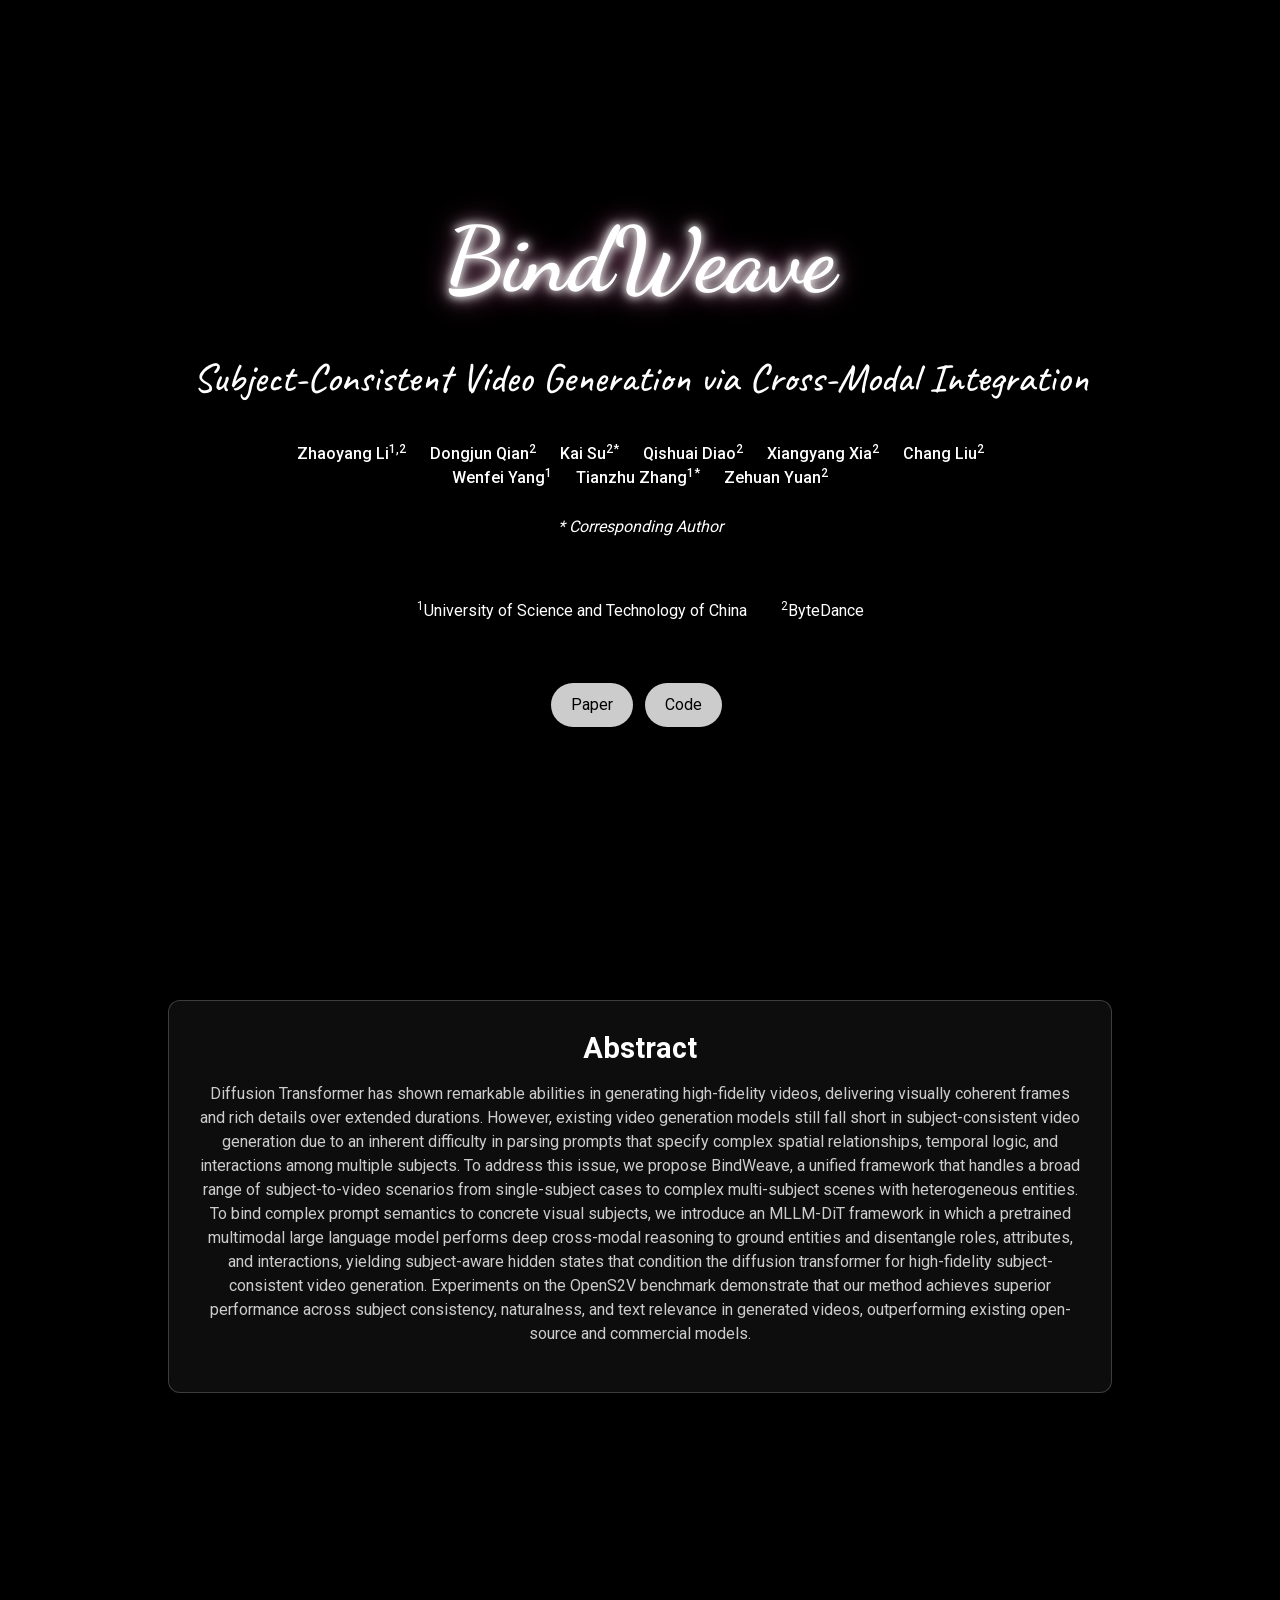
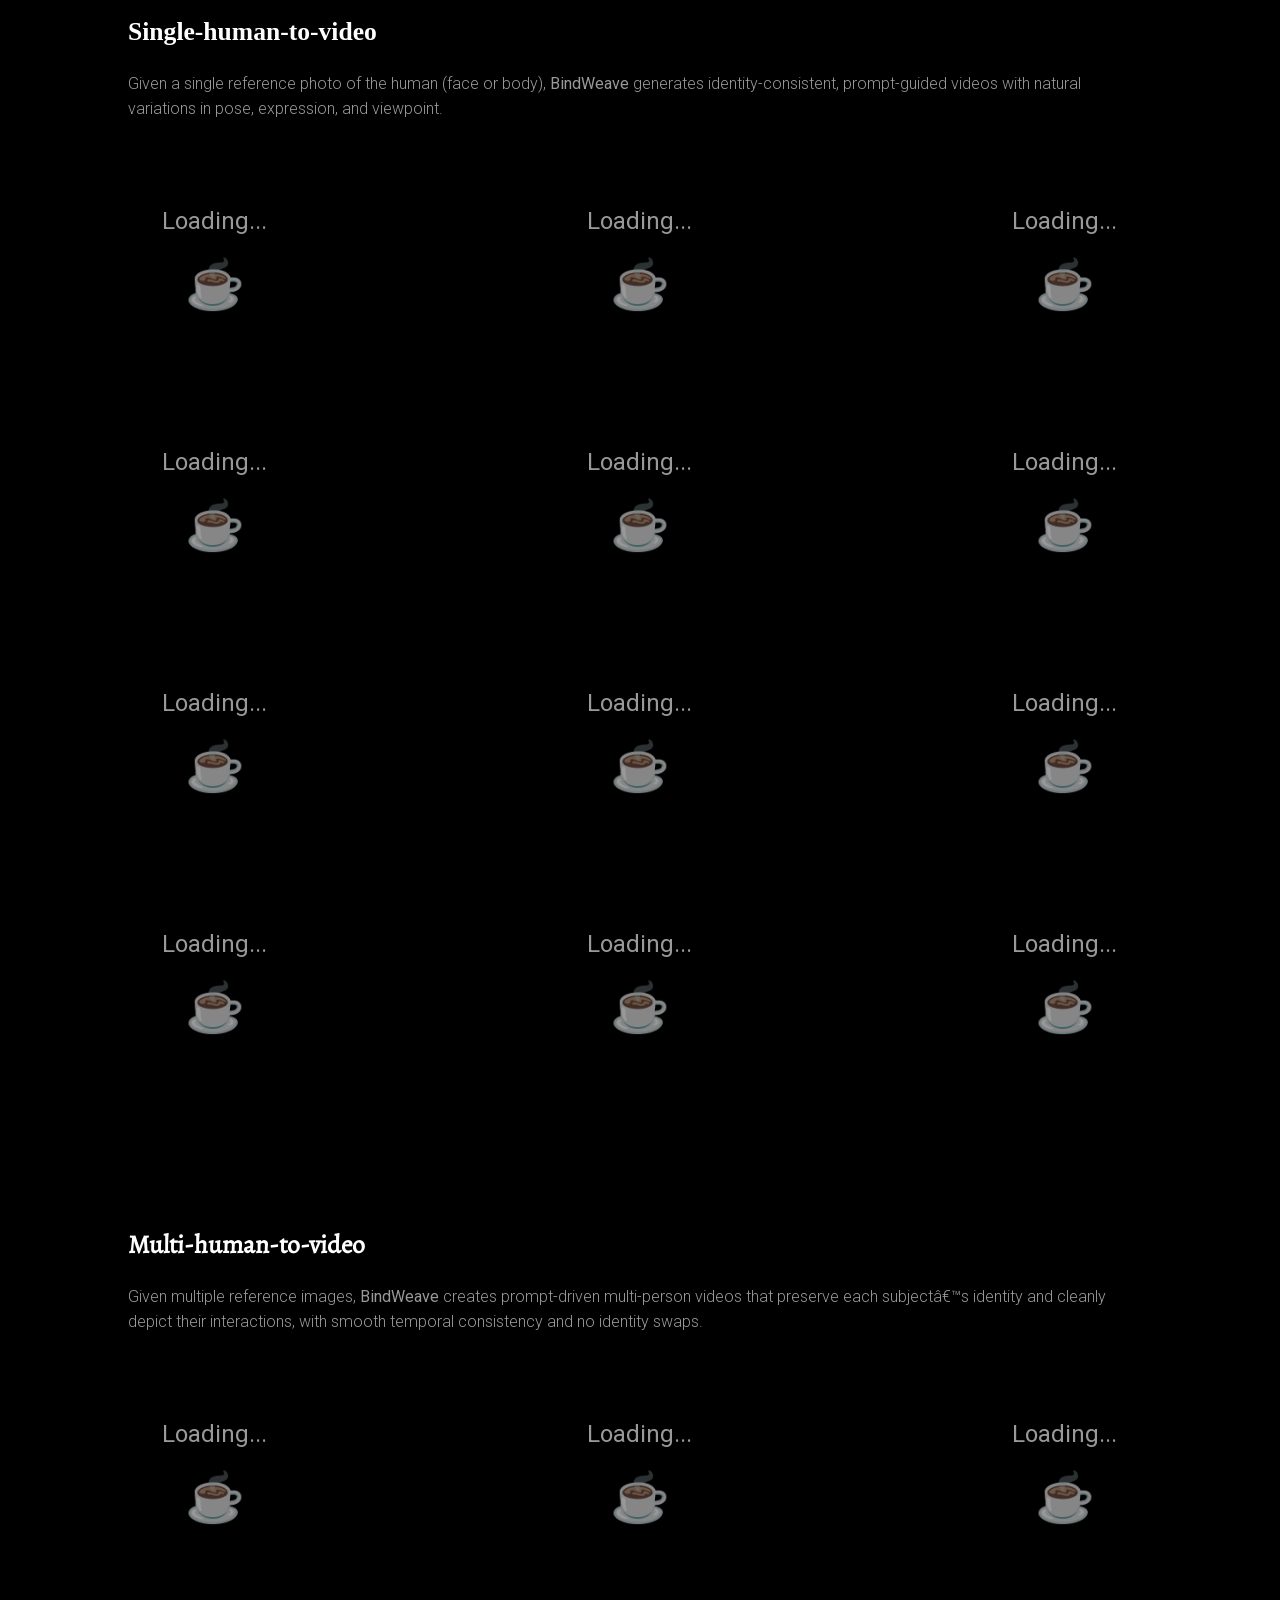
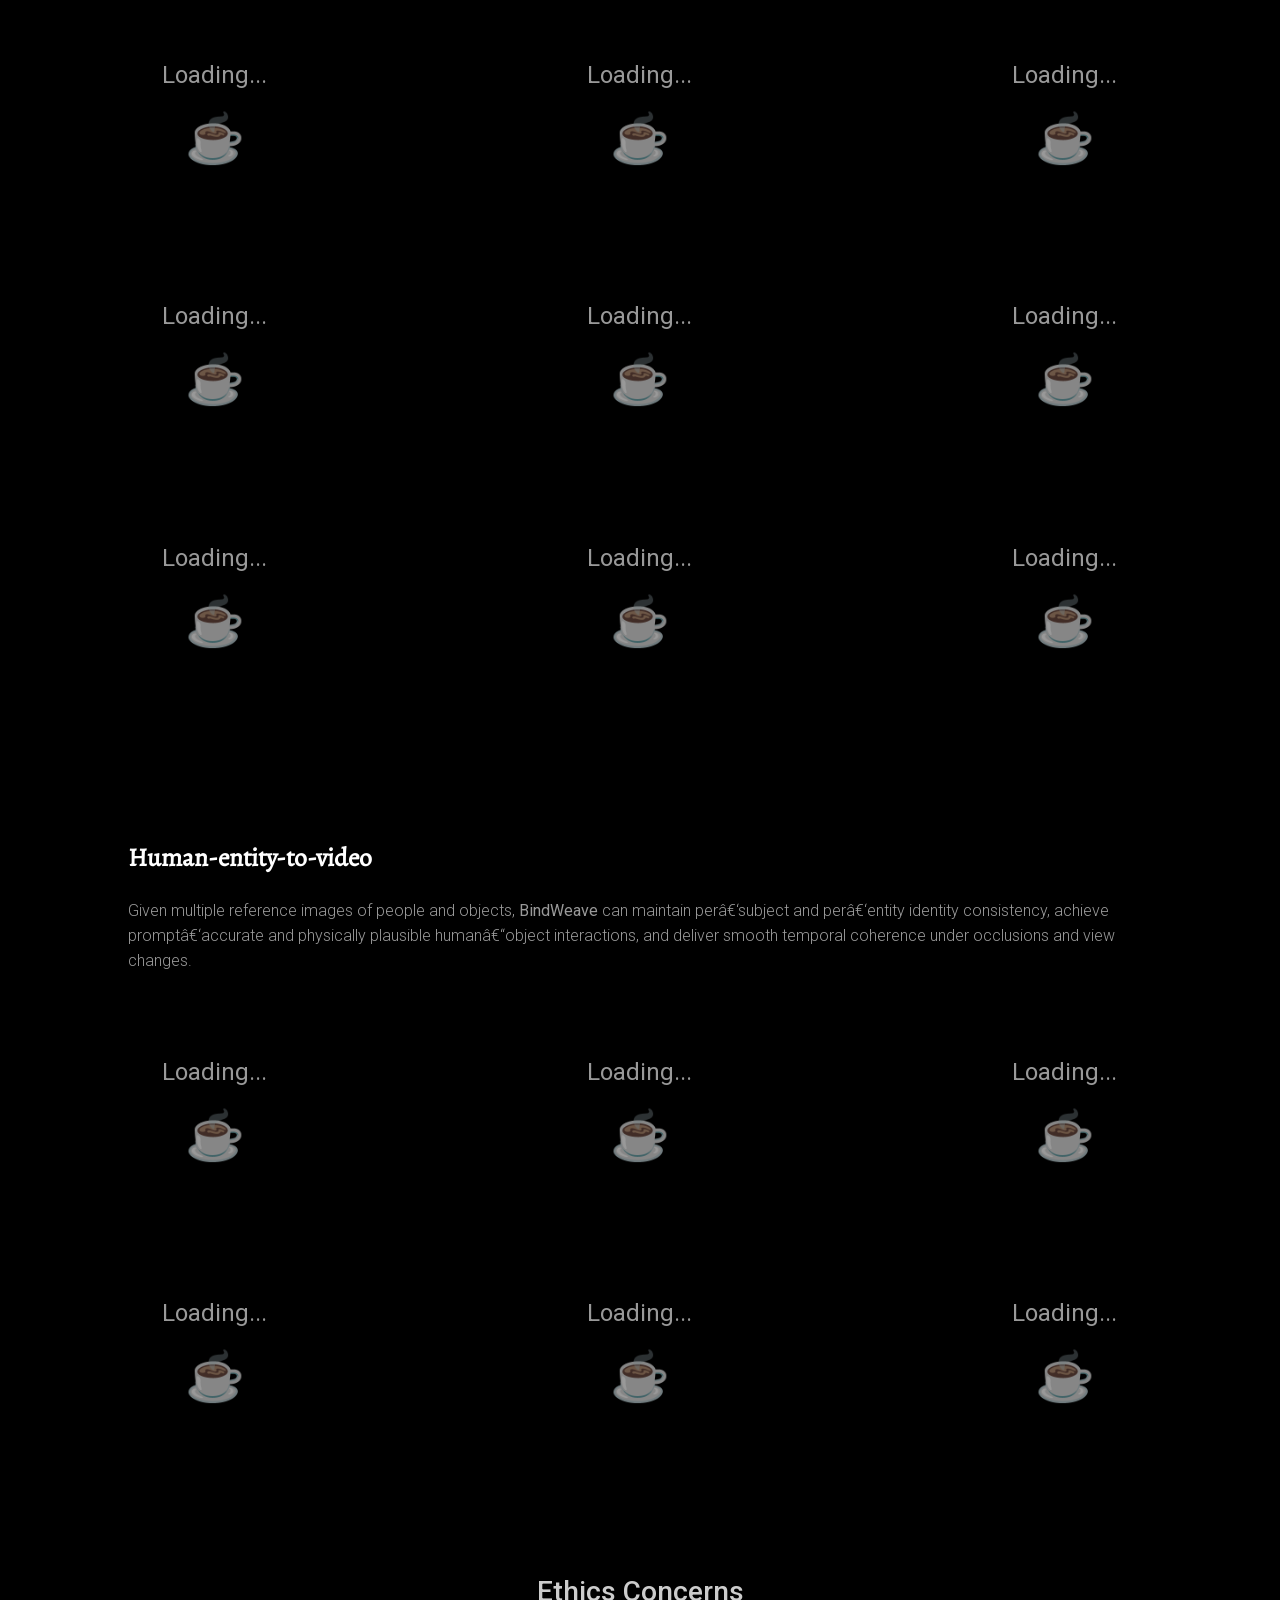
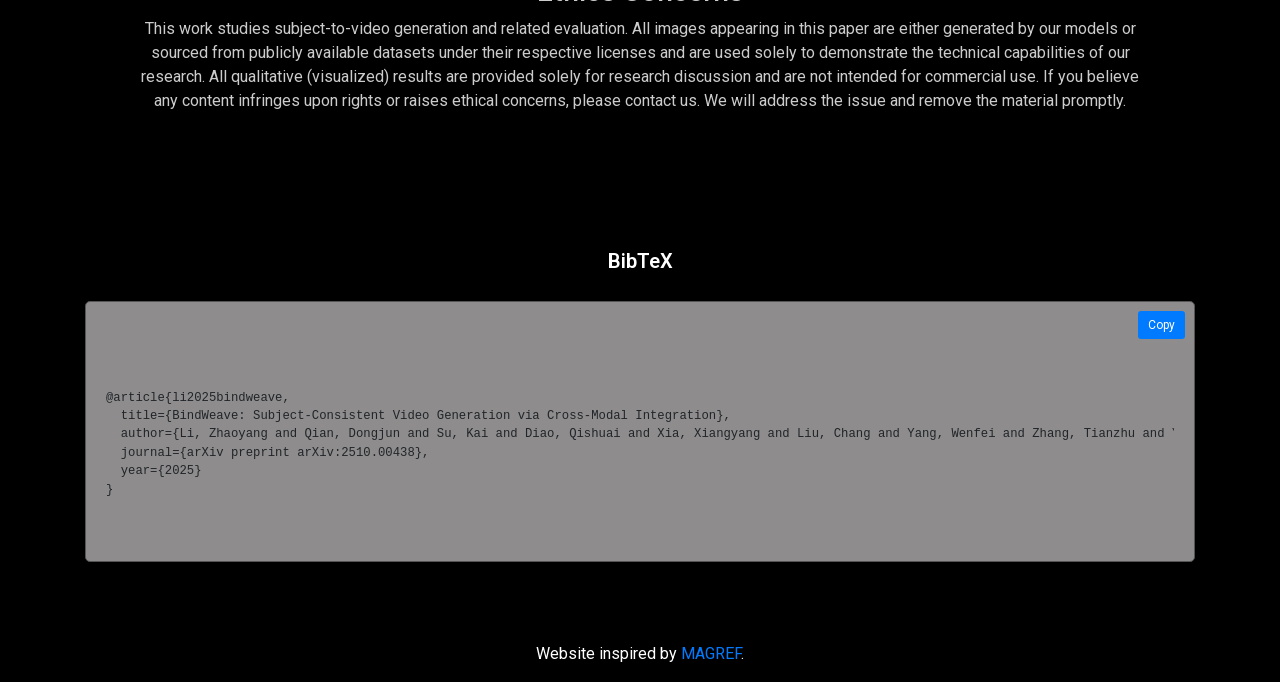
==== index.html @ 4148af89 "Add BibTeX" ====
<html lang="en">
  <head><meta http-equiv="Content-Type" content="text/html; charset=windows-1252">
    <title>BindWeave</title>
    <meta name="description" content="BindWeave: Subject-Consistent Video Generation via Cross-Modal Integration">
    <meta name="keywords" content="Video generation, Diffusion model">
    <meta name="viewport" content="width=device-width, initial-scale=1">
    <meta name="theme-color" content="#EDE8F5">
    <meta property="og:image" content="">
    <link rel="stylesheet" href="./assets/index.css">
    <link rel='stylesheet' href='https://cdnjs.cloudflare.com/ajax/libs/twitter-bootstrap/4.6.2/css/bootstrap.min.css'>
    <link rel="shortcut icon" href="./assets/icon.png" type="image/x-icon">
    <style>
        @font-face {
            font-family: 'Roboto';
            font-style: normal;
            font-stretch: 100%;
            font-display: block;
            font-weight: 300 700;
            src: url('./assets/roboto.woff2') format('woff2');
            unicode-range: U+0000-00FF, U+0131, U+0152-0153, U+02BB-02BC, U+02C6, U+02DA, U+02DC, U+0304, U+0308, U+0329, U+2000-206F, U+20AC, U+2122, U+2191, U+2193, U+2212, U+2215, U+FEFF, U+FFFD;
        }

        @font-face {
          font-family: 'DancingScript';
          src: url('./assets/DancingScript-Bold.ttf') format('truetype');
        }

        @font-face {
          font-family: 'Caveat';
          src: url('./assets/Caveat-Medium.ttf') format('truetype');
        }

        @font-face {
          font-family: 'Alegreya';
          src: url('./assets/Alegreya-Regular.ttf') format('truetype');
        }

        * {
            box-sizing: border-box;
        }

        video {
            background-color: #000000;
            aspect-ratio: 16 / 9;
        }

        section.portrait video {
            background-color: #000000;
            aspect-ratio: 16 / 9;
            object-fit: cover;
        }

        section.multi_ip video {
            background-color: #000000;
            aspect-ratio: 4 / 3;
            object-fit: cover;
        }

        section.portrait .prompt-wrap.full-screen-wrap video {
            object-fit: cover;
        }

        section.portrait .flex {
            display: flex;
            flex-wrap: wrap;
            justify-content: flex-start;
            gap: 10px;
        }

        section.portrait2 .flex {
            display: flex;
            flex-wrap: wrap;
            gap: 10px;
            justify-content: flex-start;
        }

        section.portrait .flex > div {
            flex: 0 0 calc((100% - 5 * 10px) / 6);
        }
        section.portrait2 .flex > div {
            flex: 0 0 calc((100% - 1 * 10px) / 2);
        }

        section.portrait .prompt {
            font-size: 10px;
        }
        section.portrait2 .prompt {
            font-size: 12px;
        }

        section.portrait .flex-row {
            flex-direction: row;
            justify-content: center;
            align-items: center;
        }

        section.portrait2 .flex-row {
            flex-direction: row;
            justify-content: center;
            align-items: center;
        }

        @media (max-width: 768px) {
            section.portrait .flex > div {
                flex: 0 0 calc((100% - 1 * 10px) / 2);
            }
        }

        @media (max-width: 768px) {
            section.portrait2 .flex > div {
                flex: 0 0 calc((100% - 0 * 10px) / 1);
            }
        }

        /* Ensure prompt adjusts for portrait mode */
        .portrait .prompt {
            position: absolute;  /* Allow positioning relative to the container */
            bottom: 5%;          /* Adjust this to control the vertical placement of the prompt */
            left: 50%;           /* Center horizontally */
            transform: translateX(-50%); /* Offset by 50% of its width to truly center */
            max-width: 80%;
            text-align: center;  /* Center the text inside the prompt */
            color: white;        /* Optional, if you want the text to stand out */
            font-size: 1.2em;    /* Optional, adjust the text size */
        }

        .portrait2 .prompt{
            position: absolute;  /* Allow positioning relative to the container */
            bottom: 5%;          /* Adjust this to control the vertical placement of the prompt */
            left: 50%;           /* Center horizontally */
            transform: translateX(-50%); /* Offset by 50% of its width to truly center */
            max-width: 80%;
            text-align: center;  /* Center the text inside the prompt */
            color: white;        /* Optional, if you want the text to stand out */
            font-size: 1.2em;    /* Optional, adjust the text size */
        }

        body {
            background-color: #000000;
            color: #ffffff;
            font-family: "Roboto", sans-serif;
            padding: 0;
            margin: 0;
        }

        #intro {
            padding: 100px 0 80px 0;
            justify-content: center; /* Center content vertically */
            text-align: center; /* Center text alignment */
            /* background-image: url('./assets/background.png'); */
            background-size: cover; /* Cover the entire container */
            background-position: center; /* Center the background image */
            color: #ffffff; /* Ensure text color is readable */
        }

        #intro h1 {
            font-size: 90px;
            font-weight: 300;
            margin: 20px 0;
        } 

        #intro h2 {
            margin: 20px 0 40px 0;
            font-weight: 300;
            color: #ffffff
        }

        #intro h2 strong {
            color: #fff;
        }

        .authors {
            font-size: 16px;
            font-weight: 500;
            color: #ffffff;
            text-align: center;
            margin-bottom: 25px;
            width: 80%;
            margin-left: auto;
            margin-right: auto;
        }

        .author-block {
            display: inline-block;
            margin: 0 10px 0 10px;
        }

        .author-block a {
            color: #ffffff;
            text-decoration: none;
            transition: color 0.3s ease;
        }

        .author-block a:hover {
            color: #fff;
        }

        .author-affiliation {
            font-size: 16px;
            color: #ffffff;
            text-align: center;
            margin-bottom: 60px;
            width: 80%;
            margin-left: auto;
            margin-right: auto;
        }

        .author-affiliation .author-block {
            display: inline-block;
            margin: 0 15px;
        }

        section {
            max-width: 1920px;
            margin: 0 auto;
        }

        .content {
            padding: 0 10%;
        }

        .button {
            background-color: #ccc;
            color: #000;
            padding: 10px 20px;
            border-radius: 100px;
            cursor: pointer;
            transition: background-color 0.5s;
            text-decoration: none;
            margin-right: 8px;
            margin-bottom: 8px;
            display: inline-block;
        }

        .button:hover {
            background-color: #fff;
        }

        .bibtex-section {
            background-color: #111;
            padding: 40px 10%;
            text-align: center;
            margin-top: 60px;
            color: #ccc;
        }

        .bibtex-section h3 {
            font-size: 24px;
            font-weight: 400;
            color: #ccc;
            margin-bottom: 20px;
        }

        .bibtex-code {
            background-color: #222;
            color: #ddd;
            padding: 20px;
            border-radius: 10px;
            text-align: left;
            display: inline-block;
            font-family: monospace;
            max-width: 800px;
            overflow-x: auto;
        }

        section {
            margin-top: 100px;
        }
        section:first-of-type {
            margin-top: 0;
        }

        .title {
            background-color: #000;
            position: sticky;
            top: 0;
            padding: 20px 10%;
            font-size: 20px;
            font-weight: 600;
            z-index: 1000;
            min-height: 60px;
            box-sizing: border-box;
        }

        .description {
            padding: 0 10% 20px 10%;
            color: #999;
            line-height: 25px;
            font-weight: 300;
        }

        .highlight {
            color: #fff;
            font-weight: 500;
        }

        .flex-row {
            display: flex;
            column-gap: 5px;
            flex-wrap: nowrap;
            justify-content: space-between;
            padding: 0 5px 5px 5px;
            
        }

        .flex-row > div {
            flex-grow: 1;
            flex-basis: 0;
            position: relative;
        }

        .flex > div {
            width: calc(100% / 3 - 5px * 2 / 3);
            margin-top: 2.5px;
            margin-bottom: 2.5px;
            position: relative;
        }

        .flex {
            display: flex;
            flex-wrap: wrap;
            justify-content: space-between;
            padding: 0 5px;
        }

        .prompt-wrap {
            position: relative;
        }

        .flex-2 {
            justify-content: center;
            column-gap: 5px;
        }
        .flex-2 > div {
            width: calc(100% / 2 - 5px / 2);
            min-width: calc(100% / 3 - 5px * 2 / 3);
            max-width: calc(100vh - 200px);
        }

        video, img {
            width: 100%;
        }

        .loading-placeholder {
            position: absolute;
            top: 0;
            left: 0;
            width: 100%;
            height: 100%;
            display: flex;
            flex-direction: column;
            align-items: center;
            justify-content: center;
            font-size: 48px;
            color: rgba(255, 255, 255, 0.6);
            background: rgba(0, 0, 0, 0.5);
        }

        .loading-text {
            font-size: 24px;
            margin-bottom: 10px;
        }

        .loading-icon {
            font-size: 48px;
        }

        .prompt {
            max-width: calc(100% - 20px);
            position: absolute;
            background: rgba(0,0,0,0.5);
            color: rgba(255,255,255,0.9);
            font-size: 10px;
            backdrop-filter: blur(10px);
            bottom: 10px;
            left: 10px;
            padding: 5px 10px;
            border-radius: 15px;
            opacity: 0;
            pointer-events: none;
            transition: opacity 0.5s;
            box-sizing: border-box;
        }

        .flex-very-compact .full-screen-button {
            width: 100%;
            height: 100%;
            top: 0;
            right: 0;
            border-radius: 0;
        }

        .chinese {
            font-family: 'Noto Sans SC', sans-serif;
            font-weight: bold;
            color: #d18585;
            font-size: 1.1em;
        }

        @media (hover: hover) {
            .prompt-wrap:hover .prompt,
            .full-screen-wrap:hover .full-screen-button {
                opacity: 1;
                pointer-events: all;
            }
            #contributors a:hover {
                background-color: #222;
            }
        }

        @media (hover: none) {
            #contributors a {
                pointer-events: none;
            }
        }
        
        @media (max-width: 768px) {
            .flex-dynamic > div {
                width: calc(100% / 2 - 5px / 2);
            }
        }

        @media (max-width: 640px) {
            #intro h1 {
                font-size: 50px;
            }
            #intro h2 {
                font-size: 20px;
            }
            .ruler {
                font-size: 10px;
            }
        }

        @media (max-width: 512px) {
            .flex-dynamic > div,
            .flex-dynamic-1 > div {
                width: 100%;
            }

            .content {
                padding: 0 12px;
            }

            .description {
                padding: 0 12px 20px 12px;
            }

            .title {
                padding: 20px 12px;
            }

            .ruler-tight {
                font-size: 6px;
                column-gap: 0;
            }

            .title-long {
                font-size: 16px;
            }

        }

        .margin-top {
            margin-top: 50px;
        }

        .ruler {
            text-align: center;
            position: sticky;
            top: 60px;
            z-index: 999;
            background-color: #000;
            color: #999;
            padding: 5px 0;
        }

        .ruler > div {
            width: 100%;
            overflow: hidden;
        }

        .selected {
            box-shadow: 0 0 0 5px #fff;
        }

        #title-container {
          display: flex;
          align-items: center;
          justify-content: center;
        }

        #title-icon {
          height: 8em;
          width: auto;
          margin-right: 0px;
          vertical-align: middle;
        }

        .title-art {
          font-family: 'DancingScript', sans-serif;
        }

        .title-art2 {
          font-family: 'Caveat', sans-serif;
        }

        .title-art3 {
          font-family: 'Alegreya', sans-serif;
        }

        h2 {
            font-size: 2.5em;
            color: rgb(255, 255, 255);
            text-shadow: 1px 1px 3px rgba(0, 0, 0, 0.3);
        }

        #video-wrapper {
          border-radius: 50px;
          max-width: 720px;
          padding-bottom: 40%; 
          margin: 0 auto;
          background: #000000;
        }

        .ethics-section {
            padding: 100px 10%;
            text-align: center;
            margin-top: 60px;
            color: #ccc;
            max-width: 1500px;
            margin: 0 auto;
        }

        .acknowledgements-section {
            padding: 100px 10%;
            text-align: center;
            margin-top: 60px;
            color: #ccc;
            max-width: 1500px;
            margin: 0 auto;
        }

    </style>
</head>
<body>
    <!-- ========= 替换你原来的整个 intro section ========= -->
<!-- ========= 替换你原来的整个 intro section (修正版) ========= -->

    <section id="intro">

        <!-- 背景视频层 -->
        <video autoplay loop muted playsinline id="background-video">
            <source src="background_video.mp4" type="video/mp4">
        </video>

        <!-- 内容层 (移除了多余的 .content 嵌套) -->
        <div class="intro-content">
            <div id="title-container">
                <!-- <img id="title-icon" src="./assets/icon-new.png" alt="Icon"> -->
                <h1 class="title-art"><strong>BindWeave</strong></h1>
            </div>
            <h2 class="title-art2">Subject-Consistent Video Generation via Cross-Modal Integration</h2>
            <div class="authors">
                <div class="author-block"><a href="https://scholar.google.com/citations?user=WelDcqkAAAAJ&hl=zh-CN">Zhaoyang Li</a><sup>1,2</sup></div>
                <div class="author-block"><a href="https://openreview.net/profile?id=~Dongjun_Qian1">Dongjun Qian</a><sup>2</sup></div>
                <div class="author-block"><a href="https://scholar.google.com/citations?user=Kp3XAToAAAAJ&hl=zh-CN">Kai Su</a><sup>2*</sup></div>
                <div class="author-block"><a href="https://scholar.google.com/citations?user=G6xrfhYAAAAJ&hl=zh-CN">Qishuai Diao</a><sup>2</sup></div>
                <div class="author-block"><a href="https://openreview.net/profile?id=~Xiangyang_Xia1">Xiangyang Xia</a><sup>2</sup></div>
                <div class="author-block"><a href="https://openreview.net/profile?id=~Chang_Liu71">Chang Liu</a><sup>2</sup></div>
                <div class="author-block"><a href="https://scholar.google.com/citations?user=rtO5VmQAAAAJ&hl=zh-CN">Wenfei Yang</a><sup>1</sup></div>
                <div class="author-block"><a href="https://scholar.google.com/citations?user=9sCGe-gAAAAJ&hl=en">Tianzhu Zhang</a><sup>1*</sup></div>
                <div class="author-block"><a href="https://shallowyuan.github.io/">Zehuan Yuan</a><sup>2</sup></div>
            </div>
            <div class="author-affiliation" style="font-style: italic;">* Corresponding Author</div>
            <div class="author-affiliation">
                <div class="author-block"><sup>1</sup>University of Science and Technology of China</div>
                <div class="author-block"><sup>2</sup>ByteDance</div>
            </div>
            <a class="button" href="https://arxiv.org/pdf/2510.00438" target="_blank" rel="noopener noreferrer">
                Paper
            </a>
            <a class="button" href="" target="_blank" rel="noopener noreferrer">
                <i class="fa fa-github" style="font-size:17px"></i>
                Code
            </a>
        </div>

    </section>




    <!-- 文本标题 -->
    <!-- <div class="container text-center" style="margin-top: 50px;">
    <p class="title-art3" style="font-size: 1.6em;">Episodes Created from MAGREF-generated Videos</p>
    <p class="description" style="font-size: 1.0em;">Turn on the sound for a better viewing experience</p> -->
    <!-- </div> -->
    <!-- 视频主体
    <div class="show-neighbors" style="display: flex; justify-content: center; flex-direction: column; margin-top: 30px; margin-bottom: 40px;">
    <div style="display: flex; justify-content: center;">
        <div style="
        border: 4px solid #ffffff44;
        border-radius: 2vmin;
        padding: 8px;
        background: #1c1c1c;
        box-shadow: 0 0 10px rgba(255, 255, 255, 0.1);
        ">
        <video
            src="./assets/magref_video/demo/magref_demo.mp4"
            playsinline
            controls
            style="
            width: 90vw;
            max-width: 1000px;
            aspect-ratio: 16 / 9;
            object-fit: cover;
            border-radius: 2vmin;
            background: black;
            display: block;
            "
        ></video>
        </div>
    </div>
    </div> -->
    <section class="acknowledgements-section" style="max-width: 1200px; margin: 0 auto;">
        <div style="
            border: 1px solid rgba(255, 255, 255, 0.2);
            border-radius: 12px;
            padding: 30px;
            background-color: rgba(255, 255, 255, 0.05);
            box-shadow: 0 4px 12px rgba(0, 0, 0, 0.3);
            backdrop-filter: blur(4px);
        ">
                <h3 style="text-align: center; font-weight: bold; font-size: 1.8rem; margin-bottom: 1rem; color: white;">
                    Abstract
                </h3>
                    <p style="font-size: 1.05rem; line-height: 1.6; color: white; text-align: left; text-indent: 2em;"></p>
                       Diffusion Transformer has shown remarkable abilities in generating high-fidelity videos, delivering visually coherent frames and rich details over extended durations.
However, existing video generation models still fall short in subject-consistent video generation due to an inherent difficulty in parsing prompts that specify complex spatial relationships, temporal logic, and interactions among multiple subjects. To address this issue, we propose BindWeave, a unified framework that handles a broad range of subject-to-video scenarios from single-subject cases to complex multi-subject scenes with heterogeneous entities. 
To bind complex prompt semantics to concrete visual subjects, we introduce an MLLM-DiT framework in which a pretrained multimodal large language model performs deep cross-modal reasoning to ground entities and disentangle roles, attributes, and interactions, yielding subject-aware hidden states that condition the diffusion transformer for high-fidelity subject-consistent video generation.
Experiments on the OpenS2V benchmark demonstrate that our method achieves superior performance across subject consistency, naturalness, and text relevance in generated videos, outperforming existing open-source and commercial models.
                    </p>
        </div>
    </section>


    


    <section id="video">
        <div class="title" style="font-family: 'Georgia'; font-size: 1.6em;">
          Single-human-to-video
        </div>
        <div class="description">
         Given a single reference photo of the human (face or body), <strong>BindWeave</strong> generates identity-consistent, prompt-guided videos with natural variations in pose, expression, and viewpoint.
        </div>
        <div class="flex flex-dynamic">
            <div class="prompt-wrap full-screen-wrap" style="position: relative;">
                <div class="loading-placeholder">
                    <div class="loading-text">Loading...</div>
                    <div class="loading-icon">&#9749</div>
                </div>
                <video autoplay playsinline muted loop onloadeddata="this.style.display='block'; this.previousElementSibling.style.display='none';" src="./assets/bindweave_video/singleface_1.mp4"></video>
                <div class="prompt">The video features a young man standing outdoors in a snowy park. he is wearing a colorful winter jacket with a floral pattern and a white knit hat. The background shows a snowy landscape with trees, benches, and a metal fence. The ground is covered in snow, and there is a light snowfall in the air. The man appears to be enjoying the winter weather, as he smiles and gives a thumbs-up gesture towards the camera. The overall atmosphere of the video is cheerful and festive, capturing the beauty of a snowy day in a park.</div>
            </div>
            <div class="prompt-wrap full-screen-wrap" style="position: relative;">
                <div class="loading-placeholder">
                    <div class="loading-text">Loading...</div>
                    <div class="loading-icon">&#9749</div>
                </div>
                <video autoplay playsinline muted loop onloadeddata="this.style.display='block'; this.previousElementSibling.style.display='none';" src="./assets/bindweave_video/singleface_5.mp4"></video>
                <div class="prompt">The video features a man sitting at a desk in front of a large screen displaying an American flag. he is wearing a plaid shirt and appears to be delivering a news report or commentary. The background behind his consists of a large screen with the American flag displayed prominently. The man is speaking, gesturing with his hands as he talks. The setting suggests that this is a newsroom or studio environment where news broadcasts or reports are produced. The American flag on the screen behind his indicates that the content may be related to news stories involving the United States. The man's attire and the professional setup suggest that he is likely a news anchor or reporter. Overall, the video captures a moment in a news broadcast where the man is providing information or commentary, with the American flag serving as a visual backdrop.</div>
            </div>
            <div class="prompt-wrap full-screen-wrap" style="position: relative;">
                <div class="loading-placeholder">
                    <div class="loading-text">Loading...</div>
                    <div class="loading-icon">&#9749</div>
                </div>
                <video autoplay playsinline muted loop onloadeddata="this.style.display='block'; this.previousElementSibling.style.display='none';" src="./assets/bindweave_video/singleface_7.mp4"></video>
                <div class="prompt">The video features a young man who appears to be a content creator or streamer. he is wearing a green sleeveless top and red headphones. The background is illuminated with vibrant neon lights, predominantly in shades of purple and blue, creating a lively and energetic atmosphere. The man is seated in front of a microphone, suggesting he is recording a podcast, streaming a live broadcast, or engaging in some form of online communication. The setting appears to be a well-lit room with a curtain and a lamp visible in the background, adding to the cozy and inviting ambiance. The man's expression and body language indicate he is actively speaking or singing into the microphone, possibly sharing his thoughts, stories, or performing music. The overall scene conveys a sense of engagement and interaction, likely aimed at an audience who is tuned in to his content.</div>
            </div>
            <div class="prompt-wrap full-screen-wrap" style="position: relative;">
                <div class="loading-placeholder">
                    <div class="loading-text">Loading...</div>
                    <div class="loading-icon">&#9749</div>
                </div>
                <video autoplay playsinline muted loop onloadeddata="this.style.display='block'; this.previousElementSibling.style.display='none';" src="./assets/bindweave_video/singleface_15.mp4"></video>
                <div class="prompt">The video features a man with dark-haired hair, wearing a blue tank top and holding a pink tank top on a hanger. he appears to be in a clothing store or a similar retail environment, as there are racks of clothes visible in the background. The man is speaking to the camera, possibly providing a review or discussing the tank top he is holding. he has colorful bracelets on his wrist and is wearing a necklace with multiple beads. his expression suggests he is engaged in a conversation or presentation. The setting seems to be indoors, with artificial lighting illuminating the scene.</div>
            </div>
            
            <div class="prompt-wrap full-screen-wrap" style="position: relative;">
                <div class="loading-placeholder">
                    <div class="loading-text">Loading...</div>
                    <div class="loading-icon">&#9749</div>
                </div>
                <video autoplay playsinline muted loop onloadeddata="this.style.display='block'; this.previousElementSibling.style.display='none';" src="./assets/bindweave_video/singleface_17.mp4"></video>
                <div class="prompt">The video features a young woman with long blonde hair standing in front of a lush, green bush adorned with white flowers. She is wearing a black top and appears to be enjoying the natural surroundings. The woman is seen smiling and looking at the camera while gently touching the flowers on the bush. She then bends down slightly and smells one of the flowers, taking in its fragrance. The scene is serene and peaceful, with the woman appearing content and at ease in the beautiful environment. The background consists of more greenery and additional white flowers, creating a picturesque setting. The woman's interaction with the flowers suggests a connection to nature and an appreciation for its beauty. Overall, the video captures a moment of tranquility and natural beauty, with the woman as the central figure.</div>
            </div>
            <div class="prompt-wrap full-screen-wrap" style="position: relative;">
                <div class="loading-placeholder">
                    <div class="loading-text">Loading...</div>
                    <div class="loading-icon">&#9749</div>
                </div>
                <video autoplay playsinline muted loop onloadeddata="this.style.display='block'; this.previousElementSibling.style.display='none';" src="./assets/bindweave_video/singlehuman_26.mp4"></video>
                <div class="prompt">The video features a woman jogging along a trail beside a serene lake. She has short, curly hair and is wearing athletic wear and sneakers. The surrounding trees and the shimmering water create a peaceful atmosphere, while the woman maintains a steady pace, focusing on her exercise. The morning sunlight casts a soft glow on the scene, adding to the sense of calm.</div>
            </div>
            <div class="prompt-wrap full-screen-wrap" style="position: relative;">
                <div class="loading-placeholder">
                    <div class="loading-text">Loading...</div>
                    <div class="loading-icon">&#9749</div>
                </div>
                <video autoplay playsinline muted loop onloadeddata="this.style.display='block'; this.previousElementSibling.style.display='none';" src="./assets/bindweave_video/singleface_22.mp4"></video>
                <div class="prompt">The video features a woman with blonde hair, wearing a blue tank top and holding a pink tank top on a hanger. She appears to be in a clothing store or a similar retail environment, as there are racks of clothes visible in the background. The woman is speaking to the camera, possibly providing a review or discussing the tank top she is holding. She has colorful bracelets on her wrist and is wearing a necklace with multiple beads. Her expression suggests she is engaged in a conversation or presentation. The setting seems to be indoors, with artificial lighting illuminating the scene.</div>
            </div>
            <div class="prompt-wrap full-screen-wrap" style="position: relative;">
                <div class="loading-placeholder">
                    <div class="loading-text">Loading...</div>
                    <div class="loading-icon">&#9749</div>
                </div>
                <video autoplay playsinline muted loop onloadeddata="this.style.display='block'; this.previousElementSibling.style.display='none';" src="./assets/bindweave_video/singleface_24.mp4"></video>
                <div class="prompt">A woman wearing a colorful scarf and cozy sweater, her eyes sparkling with a hint of wonder as she looks around at the falling leaves. Her lips curl into a slight, content smile, adding a touch of warmth to the cool air. Golden and orange leaves cascade softly around her, with the trees forming a vibrant canopy overhead. The shot is captured from the waist up, showcasing her relaxed stance and the intricate patterns of her scarf as they complement the autumn backdrop.</div>
            </div>
            <div class="prompt-wrap full-screen-wrap" style="position: relative;">
                <div class="loading-placeholder">
                    <div class="loading-text">Loading...</div>
                    <div class="loading-icon">&#9749</div>
                </div>
                <video autoplay playsinline muted loop onloadeddata="this.style.display='block'; this.previousElementSibling.style.display='none';" src="./assets/bindweave_video/singleface_30.mp4"></video>
                <div class="prompt">The video features a woman in exquisite hybrid armor adorned with iridescent gemstones, standing amidst gently falling cherry blossoms. Her piercing yet serene gaze hints at quiet determination, as a breeze catches a loose strand of her hair. She stands in a tranquil courtyard framed by moss-covered stone walls and wooden arches, with blossoms casting soft shadows on the ground. The petals swirl around her, adding a dreamlike quality, while the blurred backdrop emphasizes her poised figure. The scene conveys elegance, strength, and tranquil readiness, capturing a moment of peace before an upcoming challenge.</div>
            </div>
            <div class="prompt-wrap full-screen-wrap" style="position: relative;">
                <div class="loading-placeholder">
                    <div class="loading-text">Loading...</div>
                    <div class="loading-icon">&#9749</div>
                </div>
                <video autoplay playsinline muted loop onloadeddata="this.style.display='block'; this.previousElementSibling.style.display='none';" src="./assets/bindweave_video/singlehuman_2.mp4"></video>
                <div class="prompt">A man gently clutching a bouquet of vibrant flowers, his eyes radiating a serene contentment as he glances at the camera. His slightly upturned lips convey a sense of calm joy, accompanied by a faint twinkle in his eye. The scene is set in a lush garden, brimming with colorful blooms and verdant foliage, creating a tranquil haven. The shot captures him from the waist up, emphasizing his relaxed stance and the natural harmony of his surroundings.</div>
            </div>

            <div class="prompt-wrap full-screen-wrap" style="position: relative;">
                <div class="loading-placeholder">
                    <div class="loading-text">Loading...</div>
                    <div class="loading-icon">&#9749</div>
                </div>
                <video autoplay playsinline muted loop onloadeddata="this.style.display='block'; this.previousElementSibling.style.display='none';" src="./assets/bindweave_video/singlehuman_10.mp4"></video>
                <div class="prompt">The video shows a man sitting on a park bench under a large oak tree, reading a book. He has a beard and is wearing a casual sweater and jeans. The park is quiet and green, with sunlight filtering through the tree branches. The man seems completely absorbed in his book, occasionally glancing up to enjoy the peaceful surroundings..</div>
            </div>
            <div class="prompt-wrap full-screen-wrap" style="position: relative;">
                <div class="loading-placeholder">
                    <div class="loading-text">Loading...</div>
                    <div class="loading-icon">&#9749</div>
                </div>
                <video autoplay playsinline muted loop onloadeddata="this.style.display='block'; this.previousElementSibling.style.display='none';" src="./assets/bindweave_video/singlehuman_30.mp4"></video>
                <div class="prompt">In the video, a woman is sitting at a café terrace, enjoying a cup of tea. She is wearing a light blouse and has her hair pulled back into a bun. The table in front of her is set with a small plate of pastries, and she takes a slow sip from her cup, savoring the moment. The bustling city street in the background creates a lively but relaxed atmosphere, as people walk by and cars pass in the distance. </div>
            </div>
          
        </div>
    </section>






    <section id="video">
      <div class="title" style="font-family: 'Alegreya'; font-size: 1.6em;">
        Multi-human-to-video 
      </div>

      <div class="description">
        Given multiple reference images, <strong>BindWeave</strong> creates prompt-driven multi-person videos that preserve each subject’s identity and cleanly depict their interactions, with smooth temporal consistency and no identity swaps.
      </div>

      <div class="flex flex-dynamic">

          <div class="prompt-wrap full-screen-wrap" style="position: relative;">
              <div class="loading-placeholder">
                  <div class="loading-text">Loading...</div>
                  <div class="loading-icon">&#9749</div>
              </div>
              <video autoplay playsinline muted loop onloadeddata="this.style.display='block'; this.previousElementSibling.style.display='none';" src="./assets/bindweave_video/multiface_1.mp4"></video>
              <div class="prompt">The video depicts an indoor scene where two individuals are engaged in a conversation. The setting appears to be a well-lit room with natural light streaming through large windows. The room is furnished with a wheelchair positioned near the back, suggesting it might be a medical or care facility. A desk with a laptop and some other items is visible on the right side of the frame. The person on the left, dressed in a gray uniform, is holding a tablet and gesturing with her hands while speaking. Her posture indicates she is explaining something, possibly related to the tablet's content. The individual on the right, wearing a light-colored robe, is seated and listening attentively, smiling slightly, which suggests a positive interaction. The camera remains static throughout the sequence, focusing on capturing the interaction between the two individuals. There is no noticeable camera movement such as panning or zooming. The overall atmosphere seems calm and professional, with the focus on the exchange between the two people.</div>
          </div>
          <div class="prompt-wrap full-screen-wrap" style="position: relative;">
            <div class="loading-placeholder">
                <div class="loading-text">Loading...</div>
                <div class="loading-icon">&#9749</div>
            </div>
            <video autoplay playsinline muted loop onloadeddata="this.style.display='block'; this.previousElementSibling.style.display='none';" src="./assets/bindweave_video/multiface_4.mp4"></video>
            <div class="prompt">The video captures a lively scene featuring three women dressed in glamorous, sequined outfits, celebrating with gifts. They stand against a backdrop of twinkling fairy lights, creating a festive atmosphere. Each woman holds a wrapped gift box, which they occasionally toss into the air, adding to the celebratory mood. Their movements are energetic; they dance and jump, their hair bouncing with each step. The camera remains static throughout, focusing on capturing the joyful expressions and interactions among the women. The overall setting suggests a party or holiday celebration, with the bright lights and festive attire enhancing the cheerful ambiance.</div>
          </div>
          <div class="prompt-wrap full-screen-wrap" style="position: relative;">
              <div class="loading-placeholder">
                  <div class="loading-text">Loading...</div>
                  <div class="loading-icon">&#9749</div>
              </div>
              <video autoplay playsinline muted loop onloadeddata="this.style.display='block'; this.previousElementSibling.style.display='none';" src="./assets/bindweave_video/multiface_5.mp4"></video>
              <div class="prompt">The video captures two individuals taking a selfie together in an indoor setting. The man is holding a smartphone with his right hand extended forward, capturing the photo. He is dressed in a light gray blazer over a white shirt. The woman beside him has long blonde hair and is wearing a white top. Both are smiling broadly, appearing cheerful and engaged in the moment. The background suggests they are in a modern office or a similar professional environment, with a mix of neutral tones and greenery visible behind them. The lighting is bright and even, likely from overhead fluorescent lights, which illuminates the scene clearly without harsh shadows. As the video progresses, there is minimal change in the positioning of the subjects. They maintain their close proximity and continue to smile at the camera. The man's arm remains steady, holding the phone at arm's length, while the woman slightly adjusts her position to ensure she is within the frame. The overall atmosphere conveys a sense of camaraderie and lightheartedness. The camera remains static throughout the sequence, focusing on the two individuals as they pose for the selfie. There is no noticeable panning, tilting, or zooming, keeping the framing consistent and centered on the subjects. The video captures a candid and joyful moment shared between the two individuals.</div>
          </div>
          <div class="prompt-wrap full-screen-wrap" style="position: relative;">
              <div class="loading-placeholder">
                  <div class="loading-text">Loading...</div>
                  <div class="loading-icon">&#9749</div>
              </div>
              <video autoplay playsinline muted loop onloadeddata="this.style.display='block'; this.previousElementSibling.style.display='none';" src="./assets/bindweave_video/multiface_6.mp4"></video>
              <div class="prompt">The video features two individuals, a man and a woman, dancing against a bright yellow background. Both are dressed casually; the man wears a red and black plaid shirt over a white t-shirt, while the woman is in a green button-up shirt layered over a white top. They appear to be enjoying themselves, smiling and laughing throughout the sequence. Initially, they stand side by side, facing forward. The man starts by moving his arms in a rhythmic fashion, clapping and gesturing as if he's leading the dance. The woman mirrors his movements, clapping her hands and swaying slightly. As the sequence progresses, both individuals become more animated, raising their arms and moving their bodies energetically. Their facial expressions convey joy and enthusiasm, suggesting they are thoroughly engaged in the activity. The camera remains static throughout the video, focusing on capturing the full-body movements of the dancers without any noticeable panning or zooming. The consistent yellow backdrop provides a vibrant contrast to their clothing and enhances the lively atmosphere of the scene. The overall impression is one of fun and camaraderie, with the dancers fully immersed in their playful routine.  </div>
          </div>
          <div class="prompt-wrap full-screen-wrap" style="position: relative;">
            <div class="loading-placeholder">
                <div class="loading-text">Loading...</div>
                <div class="loading-icon">&#9749</div>
            </div>
            <video autoplay playsinline muted loop onloadeddata="this.style.display='block'; this.previousElementSibling.style.display='none';" src="./assets/bindweave_video/multiface_8.mp4"></video>
            <div class="prompt">The video captures a cozy indoor scene featuring a couple sitting closely on a beige couch. The woman is holding a tablet and appears engaged with its content, smiling warmly. The man, seated beside her, leans in affectionately, his arm around her shoulders, and gestures towards the tablet screen, possibly discussing something amusing or interesting. Both individuals exhibit relaxed and happy expressions. The background reveals a simple, modern living room setting with neutral tones. A white vase and a black decorative object sit on a shelf behind them, adding subtle decor elements to the space. The lighting is soft and natural, suggesting daytime. The overall atmosphere is warm and intimate, highlighting a moment of shared enjoyment and connection between the two individuals.</div>
          </div>
          <div class="prompt-wrap full-screen-wrap" style="position: relative;">
            <div class="loading-placeholder">
                <div class="loading-text">Loading...</div>
                <div class="loading-icon">&#9749</div>
            </div>
            <video autoplay playsinline muted loop onloadeddata="this.style.display='block'; this.previousElementSibling.style.display='none';" src="./assets/bindweave_video/multiface_11.mp4"></video>
            <div class="prompt">The video depicts two individuals sitting closely on a beige couch covered with a matching beige slipcover. The man is seated on the left side, wearing a maroon t-shirt and blue jeans, while the woman sits beside him, dressed in a purple plaid shirt and dark blue jeans. She has her arm around his shoulder, suggesting a friendly or intimate relationship. The man is focused on a silver laptop placed on his lap, occasionally moving his hands to interact with it. The woman leans in towards the laptop, pointing at the screen with her right hand, indicating she might be explaining something or showing him something specific. Her facial expression suggests engagement and interest. The background shows large windows with a view of a cityscape, indicating an urban setting. The lighting is bright, suggesting daytime with clear weather outside. The overall atmosphere appears casual and relaxed, with the two individuals comfortably interacting with each other and the laptop. There is no significant camera movement; the shot remains static throughout the sequence, focusing on capturing the interaction between the two individuals and their shared activity on the laptop.</div>
          </div>
          <div class="prompt-wrap full-screen-wrap" style="position: relative;">
              <div class="loading-placeholder">
                  <div class="loading-text">Loading...</div>
                  <div class="loading-icon">&#9749</div>
              </div>
              <video autoplay playsinline muted loop onloadeddata="this.style.display='block'; this.previousElementSibling.style.display='none';" src="./assets/bindweave_video/multihuman_5.mp4"></video>
              <div class="prompt">The video captures two individuals engaged in cross-country skiing on a snowy landscape during what appears to be late afternoon or early evening, judging by the warm, golden light of the setting sun. The background is a dense forest of bare trees, suggesting it's winter. The person on the left is dressed in a bright yellow jacket with black pants and a hood, while the individual on the right wears a teal-colored ski suit with a matching hat. Both are equipped with ski poles and appear to be gliding smoothly across the snow. Their body language suggests they are enjoying the activity, with relaxed postures and occasional smiles directed at each other, indicating a friendly interaction. The camera remains static throughout the sequence, focusing on the two skiers as they move forward. There is no significant change in the camera angle or position, maintaining a consistent view of the skiers against the backdrop of the forest and the soft glow of the sunset. The snow-covered ground and the trees in the background remain constant, emphasizing the serene and peaceful environment. The skiers' movement is steady and continuous, with their arms swinging rhythmically as they propel themselves forward.</div>
          </div>
          <div class="prompt-wrap full-screen-wrap" style="position: relative;">
            <div class="loading-placeholder">
                <div class="loading-text">Loading...</div>
                <div class="loading-icon">&#9749</div>
            </div>
            <video autoplay playsinline muted loop onloadeddata="this.style.display='block'; this.previousElementSibling.style.display='none';" src="./assets/bindweave_video/multihuman_6.mp4"></video>
            <div class="prompt">The video captures a scene set indoors, likely in an art studio or classroom, where two individuals are engaged in a creative activity. The primary focus is on a man seated at an easel, actively painting on a canvas. He is wearing a white shirt and a dark apron splattered with paint, indicating his involvement in the artistic process. His posture suggests concentration as he works on his artwork. A woman stands beside him, leaning slightly forward with her arms around his shoulders. She is dressed in a denim jacket and a patterned dress, her hands resting gently on his shoulders and occasionally gesturing towards the canvas. Her body language conveys a sense of encouragement and support as she interacts with the artist. The background reveals shelves filled with various art supplies, including jars and containers, suggesting a well-equipped workspace. A partially visible painting on the wall adds to the artistic ambiance of the setting. The lighting appears bright and even, illuminating the scene without harsh shadows, which enhances the clarity of the environment. Throughout the video, there is minimal movement from both individuals. The woman remains mostly stationary, her gestures directed towards the canvas, while the man continues his painting. The camera maintains a steady, static shot focused on capturing the interaction between the two figures and their shared artistic endeavor. There are no significant changes in the positioning or actions of the subjects, and the overall atmosphere is one of calm collaboration and creativity.</div>
          </div>
          <div class="prompt-wrap full-screen-wrap" style="position: relative;">
            <div class="loading-placeholder">
                <div class="loading-text">Loading...</div>
                <div class="loading-icon">&#9749</div>
            </div>
            <video autoplay playsinline muted loop onloadeddata="this.style.display='block'; this.previousElementSibling.style.display='none';" src="./assets/bindweave_video/multihuman_11.mp4"></video>
            <div class="prompt">The video opens with a serene outdoor setting in a forest, featuring a green tent and two individuals seated on a log. The scene is set during the daytime, with clear weather and sunlight filtering through the trees. The individuals are dressed casually, with one person wearing a white tank top and patterned shorts, and the other in a plaid shirt and dark pants. They appear to be engaged in a relaxed conversation, with the person in the plaid shirt leaning forward and the other sitting back, holding a stick. The background remains consistent, with the green tent and tall trees providing a tranquil atmosphere. The individuals continue their conversation, occasionally gesturing with their hands. The scene remains static, with no significant changes in the environment or their positions. The video concludes with the same peaceful outdoor setting, maintaining the calm and relaxed ambiance throughout.</div>
          </div>
           <div class="prompt-wrap full-screen-wrap" style="position: relative;">
            <div class="loading-placeholder">
                <div class="loading-text">Loading...</div>
                <div class="loading-icon">&#9749</div>
            </div>
            <video autoplay playsinline muted loop onloadeddata="this.style.display='block'; this.previousElementSibling.style.display='none';" src="./assets/bindweave_video/multihuman_1.mp4"></video>
            <div class="prompt">The video depicts an elderly couple sitting on a light gray sofa in a well-lit living room. The man, dressed in a light blue shirt and brown pants, is holding a laptop on his lap, while the woman, wearing a checkered blouse and beige shorts, leans in closely, resting her arm on his shoulder. Both individuals appear engaged with the laptop screen, occasionally gesturing towards it with their hands. As the video progresses, the couple's expressions change from focused to surprised and then to joyful. The man raises his hand in a gesture of excitement, while the woman laughs heartily, her head tilted back slightly. Their body language suggests a shared moment of amusement or discovery. The background reveals a modern living room with a bookshelf filled with books and decorative items, a small table with a lamp, and a window letting in natural light. The overall atmosphere is cozy and domestic, emphasizing a relaxed and intimate setting. There is no noticeable camera movement; the shot remains static throughout the sequence, capturing the couple's interaction with the laptop and their reactions.</div>
          </div>
           <div class="prompt-wrap full-screen-wrap" style="position: relative;">
            <div class="loading-placeholder">
                <div class="loading-text">Loading...</div>
                <div class="loading-icon">&#9749</div>
            </div>
            <video autoplay playsinline muted loop onloadeddata="this.style.display='block'; this.previousElementSibling.style.display='none';" src="./assets/bindweave_video/multiface_13.mp4"></video>
            <div class="prompt">The video captures a serene and static scene of two individuals seated on a couch in a cozy living room setting. The person on the left is holding a blue bottle, possibly a beverage, while the individual on the right is holding a white bowl, which could contain snacks. They are both dressed casually, with the person on the left wearing a light-colored top and the one on the right in a red and black checkered shirt. The room is warmly lit by a floor lamp to their left, casting a soft glow that enhances the intimate atmosphere. The walls are painted a dark blue, contrasting with the lighter tones of the furniture and the individuals' clothing. An open doorway in the background leads to another room, suggesting a home environment. Throughout the video, there is no noticeable change in the positions or actions of the individuals, nor any significant movement or alteration in the camera's perspective. The scene remains consistent, emphasizing a moment of quiet companionship and relaxation.</div>
          </div>
           <div class="prompt-wrap full-screen-wrap" style="position: relative;">
            <div class="loading-placeholder">
                <div class="loading-text">Loading...</div>
                <div class="loading-icon">&#9749</div>
            </div>
            <video autoplay playsinline muted loop onloadeddata="this.style.display='block'; this.previousElementSibling.style.display='none';" src="./assets/bindweave_video/multihuman_10.mp4"></video>
            <div class="prompt">The video depicts an emotional scene set outdoors, likely in a park or wooded area, given the blurred greenery and trees in the background. The lighting suggests it is daytime, possibly overcast due to the soft shadows. A man and a woman are the central figures. The man, wearing a light blue denim shirt, has his arm around the woman's shoulder, offering comfort. The woman, dressed in a brown leather jacket, appears distressed, covering her face with her hands at one point. Her posture and facial expression suggest she might be crying or overwhelmed by emotion. The man leans in closer to the woman, maintaining physical contact, which indicates he is trying to console her. His body language shows concern and support. The woman's movements are minimal, primarily involving her hands covering her face and then pulling them away slightly. The camera remains static throughout the sequence, focusing on capturing the interaction between the two individuals without any noticeable panning or zooming. The framing centers on their upper bodies, emphasizing their facial expressions and gestures. The overall mood conveyed is one of empathy and emotional support within a natural outdoor setting.</div>
          </div>
      </div>
  </section>

    <section id="multi_ip">
        <div class="title" style="font-family: 'Alegreya'; font-size: 1.6em;">
            Human-entity-to-video
        </div>

        <div class="description">
            Given multiple reference images of people and objects, <strong>BindWeave</strong> can maintain per‑subject and per‑entity identity consistency, achieve prompt‑accurate and physically plausible human–object interactions, and deliver smooth temporal coherence under occlusions and view changes.
        </div>

        <div class="flex flex-dynamic">

            <div class="prompt-wrap full-screen-wrap" style="position: relative;">
                <div class="loading-placeholder">
                    <div class="loading-text">Loading...</div>
                    <div class="loading-icon">&#9749</div>
                </div>
                <video autoplay playsinline muted loop onloadeddata="this.style.display='block'; this.previousElementSibling.style.display='none';" src="./assets/bindweave_video/faceobj_1.mp4"></video>
                <div class="prompt">A man playing with his dog in front of the house.</div>
            </div>
            <div class="prompt-wrap full-screen-wrap" style="position: relative;">
                <div class="loading-placeholder">
                    <div class="loading-text">Loading...</div>
                    <div class="loading-icon">&#9749</div>
                </div>
                <video autoplay playsinline muted loop onloadeddata="this.style.display='block'; this.previousElementSibling.style.display='none';" src="./assets/bindweave_video/faceobj_6.mp4"></video>
                <div class="prompt">A man is playing with an American football on the beach.</div>
            </div>
            <div class="prompt-wrap full-screen-wrap" style="position: relative;">
                <div class="loading-placeholder">
                    <div class="loading-text">Loading...</div>
                    <div class="loading-icon">&#9749</div>
                </div>
                <video autoplay playsinline muted loop onloadeddata="this.style.display='block'; this.previousElementSibling.style.display='none';" src="./assets/bindweave_video/faceobj_11.mp4"></video>
                <div class="prompt">A woman reads a book on a bridge.</div>
            </div>
            <div class="prompt-wrap full-screen-wrap" style="position: relative;">
                <div class="loading-placeholder">
                    <div class="loading-text">Loading...</div>
                    <div class="loading-icon">&#9749</div>
                </div>
                <video autoplay playsinline muted loop onloadeddata="this.style.display='block'; this.previousElementSibling.style.display='none';" src="./assets/bindweave_video/humanobj_8.mp4"></video>
                <div class="prompt">A man sitting in the office, a cat sitting beside him.</div>
            </div>
            <div class="prompt-wrap full-screen-wrap" style="position: relative;">
              <div class="loading-placeholder">
                  <div class="loading-text">Loading...</div>
                  <div class="loading-icon">&#9749</div>
              </div>
              <video autoplay playsinline muted loop onloadeddata="this.style.display='block'; this.previousElementSibling.style.display='none';" src="./assets/bindweave_video/humanobj_12.mp4"></video>
              <div class="prompt">A man sitting in the park, a cat walking around his feet.</div>
            </div>
            <div class="prompt-wrap full-screen-wrap" style="position: relative;">
              <div class="loading-placeholder">
                  <div class="loading-text">Loading...</div>
                  <div class="loading-icon">&#9749</div>
              </div>
              <video autoplay playsinline muted loop onloadeddata="this.style.display='block'; this.previousElementSibling.style.display='none';" src="./assets/bindweave_video/faceobj_13.mp4"></video>
              <div class="prompt">A woman stands on the bridge, wearing a black one-piece swimsuit with the Nike Air logo across the front. The swimsuit fits snugly, and she poses confidently against the backdrop of the bridge, her arms relaxed by her sides.</div>
            </div>
            <!-- <div class="prompt-wrap full-screen-wrap" style="position: relative;">
              <div class="loading-placeholder">
                  <div class="loading-text">Loading...</div>
                  <div class="loading-icon">&#9749</div>
              </div>
              <video autoplay playsinline muted loop onloadeddata="this.style.display='block'; this.previousElementSibling.style.display='none';" src="./assets/magref_video/id_obj_env/faceobj_1.mp4"></video>
              <div class="prompt">A man playing with his dog in front of the house.</div>
            </div>
            <div class="prompt-wrap full-screen-wrap" style="position: relative;">
              <div class="loading-placeholder"> -->
                  <!-- <div class="loading-text">Loading...</div>
                  <div class="loading-icon">&#9749</div>
              </div>
              <video autoplay playsinline muted loop onloadeddata="this.style.display='block'; this.previousElementSibling.style.display='none';" src="./assets/magref_video/id_obj_env/faceobj_13.mp4"></video>
              <div class="prompt">A woman stands on the bridge, wearing a black one-piece swimsuit with the Nike Air logo across the front. The swimsuit fits snugly, and she poses confidently against the backdrop of the bridge, her arms relaxed by her sides.</div>
            </div>
            <div class="prompt-wrap full-screen-wrap" style="position: relative;">
              <div class="loading-placeholder">
                  <div class="loading-text">Loading...</div>
                  <div class="loading-icon">&#9749</div>
              </div>
              <video autoplay playsinline muted loop onloadeddata="this.style.display='block'; this.previousElementSibling.style.display='none';" src="./assets/magref_video/id_obj_env/faceobj_14.mp4"></video>
              <div class="prompt">A woman stands in front of a shop, wearing a simple black oversized t-shirt with a small logo on the chest. The t-shirt is paired with casual attire, and she stands confidently, holding nothing in her hands as she gazes around the scene.</div>
            </div> -->
        </div>
    </section>




<!-- 
        <section id="multi_ip">
        <div class="title" style="font-family: 'Alegreya'; font-size: 1.6em;">
            Multi-entity-to-video
        </div>

        <div class="description">
            Given multiple reference images of objects, <strong>BindWeave</strong> composes a prompt guided video that preserves the specific identity of each entity, including shape, texture, color, and branding. The model renders plausible motion, interactions, and spatial arrangement while maintaining temporal coherence and consistent appearance.
        </div>

        <div class="flex flex-dynamic">

            <div class="prompt-wrap full-screen-wrap" style="position: relative;">
                <div class="loading-placeholder">
                    <div class="loading-text">Loading...</div>
                    <div class="loading-icon">&#9749</div>
                </div>
                <video autoplay playsinline muted loop onloadeddata="this.style.display='block'; this.previousElementSibling.style.display='none';" src="./assets/bindweave_video/faceobj_1.mp4"></video>
                <div class="prompt">A man playing with his dog in front of the house.</div>
            </div>
            <div class="prompt-wrap full-screen-wrap" style="position: relative;">
                <div class="loading-placeholder">
                    <div class="loading-text">Loading...</div>
                    <div class="loading-icon">&#9749</div>
                </div>
                <video autoplay playsinline muted loop onloadeddata="this.style.display='block'; this.previousElementSibling.style.display='none';" src="./assets/bindweave_video/faceobj_6.mp4"></video>
                <div class="prompt">A man is playing with an American football on the beach.</div>
            </div>
            <div class="prompt-wrap full-screen-wrap" style="position: relative;">
                <div class="loading-placeholder">
                    <div class="loading-text">Loading...</div>
                    <div class="loading-icon">&#9749</div>
                </div>
                <video autoplay playsinline muted loop onloadeddata="this.style.display='block'; this.previousElementSibling.style.display='none';" src="./assets/bindweave_video/faceobj_11.mp4"></video>
                <div class="prompt">A woman reads a book on a bridge.</div>
            </div>
            <div class="prompt-wrap full-screen-wrap" style="position: relative;">
                <div class="loading-placeholder">
                    <div class="loading-text">Loading...</div>
                    <div class="loading-icon">&#9749</div>
                </div>
                <video autoplay playsinline muted loop onloadeddata="this.style.display='block'; this.previousElementSibling.style.display='none';" src="./assets/bindweave_video/humanobj_8.mp4"></video>
                <div class="prompt">A man sitting in the office, a cat sitting beside him.</div>
            </div>
            <div class="prompt-wrap full-screen-wrap" style="position: relative;">
              <div class="loading-placeholder">
                  <div class="loading-text">Loading...</div>
                  <div class="loading-icon">&#9749</div>
              </div>
              <video autoplay playsinline muted loop onloadeddata="this.style.display='block'; this.previousElementSibling.style.display='none';" src="./assets/bindweave_video/humanobj_12.mp4"></video>
              <div class="prompt">A man sitting in the park, a cat walking around his feet.</div>
            </div>
            <div class="prompt-wrap full-screen-wrap" style="position: relative;">
              <div class="loading-placeholder">
                  <div class="loading-text">Loading...</div>
                  <div class="loading-icon">&#9749</div>
              </div>
              <video autoplay playsinline muted loop onloadeddata="this.style.display='block'; this.previousElementSibling.style.display='none';" src="./assets/bindweave_video/faceobj_13.mp4"></video>
              <div class="prompt">A woman stands on the bridge, wearing a black one-piece swimsuit with the Nike Air logo across the front. The swimsuit fits snugly, and she poses confidently against the backdrop of the bridge, her arms relaxed by her sides.</div>
            </div>
        </div>
    </section> -->




    <section class="ethics-section">
        <h3>Ethics Concerns</h3>
        <p>
            This work studies subject-to-video generation and related evaluation. All images appearing in this paper are either generated by our models or sourced from publicly available datasets under their respective licenses and are used solely to demonstrate the technical capabilities of our research. All qualitative (visualized) results are provided solely for research discussion and are not intended for commercial use. If you believe any content infringes upon rights or raises ethical concerns, please contact us. We will address the issue and remove the material promptly.
        </p>
    </section>

    <script src="https://cdnjs.cloudflare.com/ajax/libs/jquery/3.7.1/jquery.min.js"></script>
    <script src="https://cdnjs.cloudflare.com/ajax/libs/twitter-bootstrap/4.6.2/js/bootstrap.min.js"></script>

    <script>
        $(document).ready(function () {
            // Clone the items to show neighbors in the carousel
            $('.carousel-item', '.show-neighbors').each(function () {
                var next = $(this).next();
                if (!next.length) {
                    next = $(this).siblings(':first');
                }
                next.children(':first-child').clone().appendTo($(this));
            }).each(function () {
                var prev = $(this).prev();
                if (!prev.length) {
                    prev = $(this).siblings(':last');
                }
                prev.children(':nth-last-child(2)').clone().prependTo($(this));
            });

            function playActiveVideo() {
                // Stop all videos
                $('.carousel-video').each(function () {
                    this.pause();
                });
                
                // Find the active carousel item (the middle one) and play its video
                var activeVideo = $('#carouselExampleCaptions .carousel-item.active .video-wrapper video.carousel-video').get(0);

                // Play the video only if it exists
                if (activeVideo) {
                    activeVideo.play();
                }
            }

            // On slide event, pause all videos
            $('#carouselExampleCaptions').on('slide.bs.carousel', function () {
                $('.carousel-video').each(function () {
                    this.pause();
                });
            });

            // On slid event, play the active video
            $('#carouselExampleCaptions').on('slid.bs.carousel', function () {
                playActiveVideo();
            });

            // Play the active video on page load
            playActiveVideo();
        });
    </script>


<!-- ================= BibTeX Section with Copy Button ================= -->
    <div class="container">
<h2 class="title is-3 force-center-text">BibTeX</h2>

        <div class="bibtex-container">
            <button id="copy-bibtex-btn" class="copy-btn">Copy</button>
            <div class="bibtex-box">
                <pre><code id="bibtex-code">@article{li2025bindweave,
  title={BindWeave: Subject-Consistent Video Generation via Cross-Modal Integration},
  author={Li, Zhaoyang and Qian, Dongjun and Su, Kai and Diao, Qishuai and Xia, Xiangyang and Liu, Chang and Yang, Wenfei and Zhang, Tianzhu and Yuan, Zehuan},
  journal={arXiv preprint arXiv:2510.00438},
  year={2025}
}</code></pre>
            </div>
        </div>
    </div>
<!-- ================================================================= -->

<script src="./assets/index.js"></script>
</body>





<footer class="footer" style="text-align: center;">
    <div class="container">
        <div class="columns is-centered">
            <div class="column is-full">
                <div class="content">
                    <p>
                        Website inspired by <a href="https://magref-video.github.io/">MAGREF</a>.
                    </p>
                </div>
            </div>
        </div>
    </div>
</footer>


</html>
---- assets/index.css ----
.nopadding {
  padding: 0 !important;
  margin: 0 !important;
}

.flex {
 display: flex;
}

.paper-btn {
 position: relative;
 text-align: center;

 display: inline-block;
 margin: 8px;
 padding: 8px 8px;

 border-width: 0;
 outline: none;
 border-radius: 10px;
 
 background-color: #3e3e40;
 color: white !important;
 font-size: 16px;
 width: 200px;
 font-weight: 350;
}
.paper-btn-parent {
   display: flex;
   justify-content: center;
   margin: 16px 0px;
}
.paper-btn:hover {
   opacity: 0.80;
}

.video {
 width: 100%;
 height: auto;
}

.hover-overlay {
 position: absolute;
 top: 50%;
 left: 50%;
 transform: translate(-50%, -50%);
 width: 80%;
 height: auto;
 opacity: 1;
 display: flex;
 flex-direction: column;
 justify-content: center;
 align-items: center;
 font-family: Chalkduster;
 font-size: 16px;
 text-align: center;
 transition: opacity 0.3s ease-in-out;
}

div.scroll-container {
 background-color: #3e3e40;
 overflow: auto;
 white-space: nowrap;
 margin-top: 25px;
 margin-bottom: 25px;
 padding: 7px 7.5px 2.5px 9px;
}

.youtube-container {
  position: relative;
  width: 100%;
  padding-bottom: 56.25%; /* 16:9 aspect ratio */
  height: 0;
  overflow: hidden;
}
.youtube-container iframe {
  position: absolute;
  top: 0;
  left: 0;
  width: 100%;
  height: 100%;
}

.image-set {
  width: 80%
}
.image-set img {
  cursor: pointer;
  border: 0px solid transparent;
  opacity: 0.5;
  height: min(90px, 6vw);
  transition: opacity 0.3s ease; /* Smooth transition */
}
.image-set img.selected {
  opacity: 1.0;
}
.image-set img:hover {
  opacity: 1.0;
}

.show-neighbors {
  overflow: hidden;
}

.show-neighbors .carousel-indicators {
  margin-right: 15%;
  margin-left: 15%;
}
.show-neighbors .carousel-control-prev,
.show-neighbors .carousel-control-next {
  height: 80%;
  width: 15%;
  z-index: 11;
  /* .carousel-caption has z-index 10 */
}
.show-neighbors .carousel-inner {
  width: 200%;
  left: -50%;
}
.show-neighbors .carousel-item-next:not(.carousel-item-left),
.show-neighbors .carousel-item-right.active {
  -webkit-transform: translate3d(33%, 0, 0);
  transform: translate3d(33%, 0, 0);
}
.show-neighbors .carousel-item-prev:not(.carousel-item-right),
.show-neighbors .carousel-item-left.active {
  -webkit-transform: translate3d(-33%, 0, 0);
  transform: translate3d(-33%, 0, 0);
}
.show-neighbors .item__third {
  display: block !important;
  float: left;
  position: relative;
  width: 33.333333333333%;
  padding: 0.5%;
  text-align: center;
}

.custom-button {
  color: white !important;
  text-decoration: none !important;
  background-color: #2f2f30;
  background-size: cover;
  background-repeat: no-repeat;
  background-position: center;
  border: none;
  cursor: pointer;
  opacity: 0.7; /* Initial opacity */
  transition: opacity 0.3s ease; /* Smooth transition */
}
.custom-button:hover {
  opacity: 1.0; /* Increased opacity on hover */
}

.block-container {
  display: flex;
  flex-wrap: wrap;
  justify-content: center;
  gap: 0.5%;
}

@media screen and (max-width: 1024px)  {
  .mobile-break { display: block; }
}

/* ===== 视频背景 Section 的完整正确样式 ===== */

/* 1. 父容器 (#intro) 作为定位的“舞台” */
#intro {
    position: relative; /* 关键：为内部绝对定位的元素提供参考系 */
    width: 100%;
    height: 100vh; /* 让 section 高度占满整个屏幕视口 */
    display: flex; /* 使用 Flexbox 来轻松实现内容的垂直和水平居中 */
    justify-content: center; /* 水平居中 */
    align-items: center; /* 垂直居中 */
    text-align: center;
    overflow: hidden; /* 确保视频不会溢出边界 */
    color: #ffffff; /* 默认文字颜色为白色 */
}

/* 2. 视频层 (#background-video) 作为背景 */
#background-video {
    position: absolute; /* 关键：脱离文档流，成为可定位的图层 */
    top: 0;
    left: 0;
    width: 100%;
    height: 100%;
    object-fit: cover; /* 关键：像 background-size: cover 一样铺满容器，不变形 */
    z-index: 1; /* 关键：将视频放在图层 1 */
}

/* 3. 内容层 (.intro-content) 浮于视频之上 */
.intro-content {
    position: relative; /* 关键：让内容也参与堆叠 */
    z-index: 2; /* 关键：将内容放在图层 2，确保在视频之上 */
    
    /* (可选) 添加一个半透明背景和内边距，形成一个漂亮的“卡片”效果 */
    background: rgba(0, 0, 0, 0.5); /* 50% 透明度的黑色背景，增强文字可读性 */
    padding: 30px 50px; /* 卡片内部的留白 */
    border-radius: 15px; /* 卡片的圆角 */
    max-width: 80%; /* 限制卡片最大宽度，防止在宽屏上过长 */
}



.force-center-text {
    text-align: center !important;
}

.bibtex-title-align-left {
    position: relative; 
    left: -24px;        
}

.bibtex-container {
    position: relative; 
}

.bibtex-box {
    /* The key change is here! */
    background-color: rgba(147, 145, 145, 0.97); /* 10% opaque white */

    border: 1px solid #555; /* Changed border to a slightly lighter gray for better contrast on black */
    border-radius: 5px;
    padding: 20px;
    font-family: 'Courier New', Courier, monospace;
    white-space: pre-wrap;
    word-break: break-all;
    font-size: 14px;
    padding-top: 45px; 
}


.bibtex-box pre {
    margin: 0;
    padding: 0;
    background-color: transparent;
}

/* Copy Button Styling */
.copy-btn {
    position: absolute;
    top: 10px;
    right: 10px;
    padding: 5px 10px;
    font-size: 12px;
    background-color: #007bff;
    color: white;
    border: none;
    border-radius: 3px;
    cursor: pointer;
    transition: background-color 0.2s;
}

.copy-btn:hover {
    background-color: #0056b3;
}

@keyframes shine {
  from {
    background-position: 200% center;
  }
  to {
    background-position: -200% center;
  }
}


.title-art strong {
  color: #fff; /* 文字本身是白色 */
  
  /* 只设置 text-shadow，不使用 animation */
  text-shadow: 
    0 0 8px rgba(255, 255, 255, 1),   /* 最内层，最亮的白色光 */
    0 0 16px rgba(255, 255, 255, 0.8), /* 中间层，扩散的白光 */
    0 0 32px rgba(255, 105, 180, 0.6); /* 最外层，柔和的粉色光晕 */
}




.footer {
    margin-top: 80px; /* 你可以随意调整这个数值 */
}
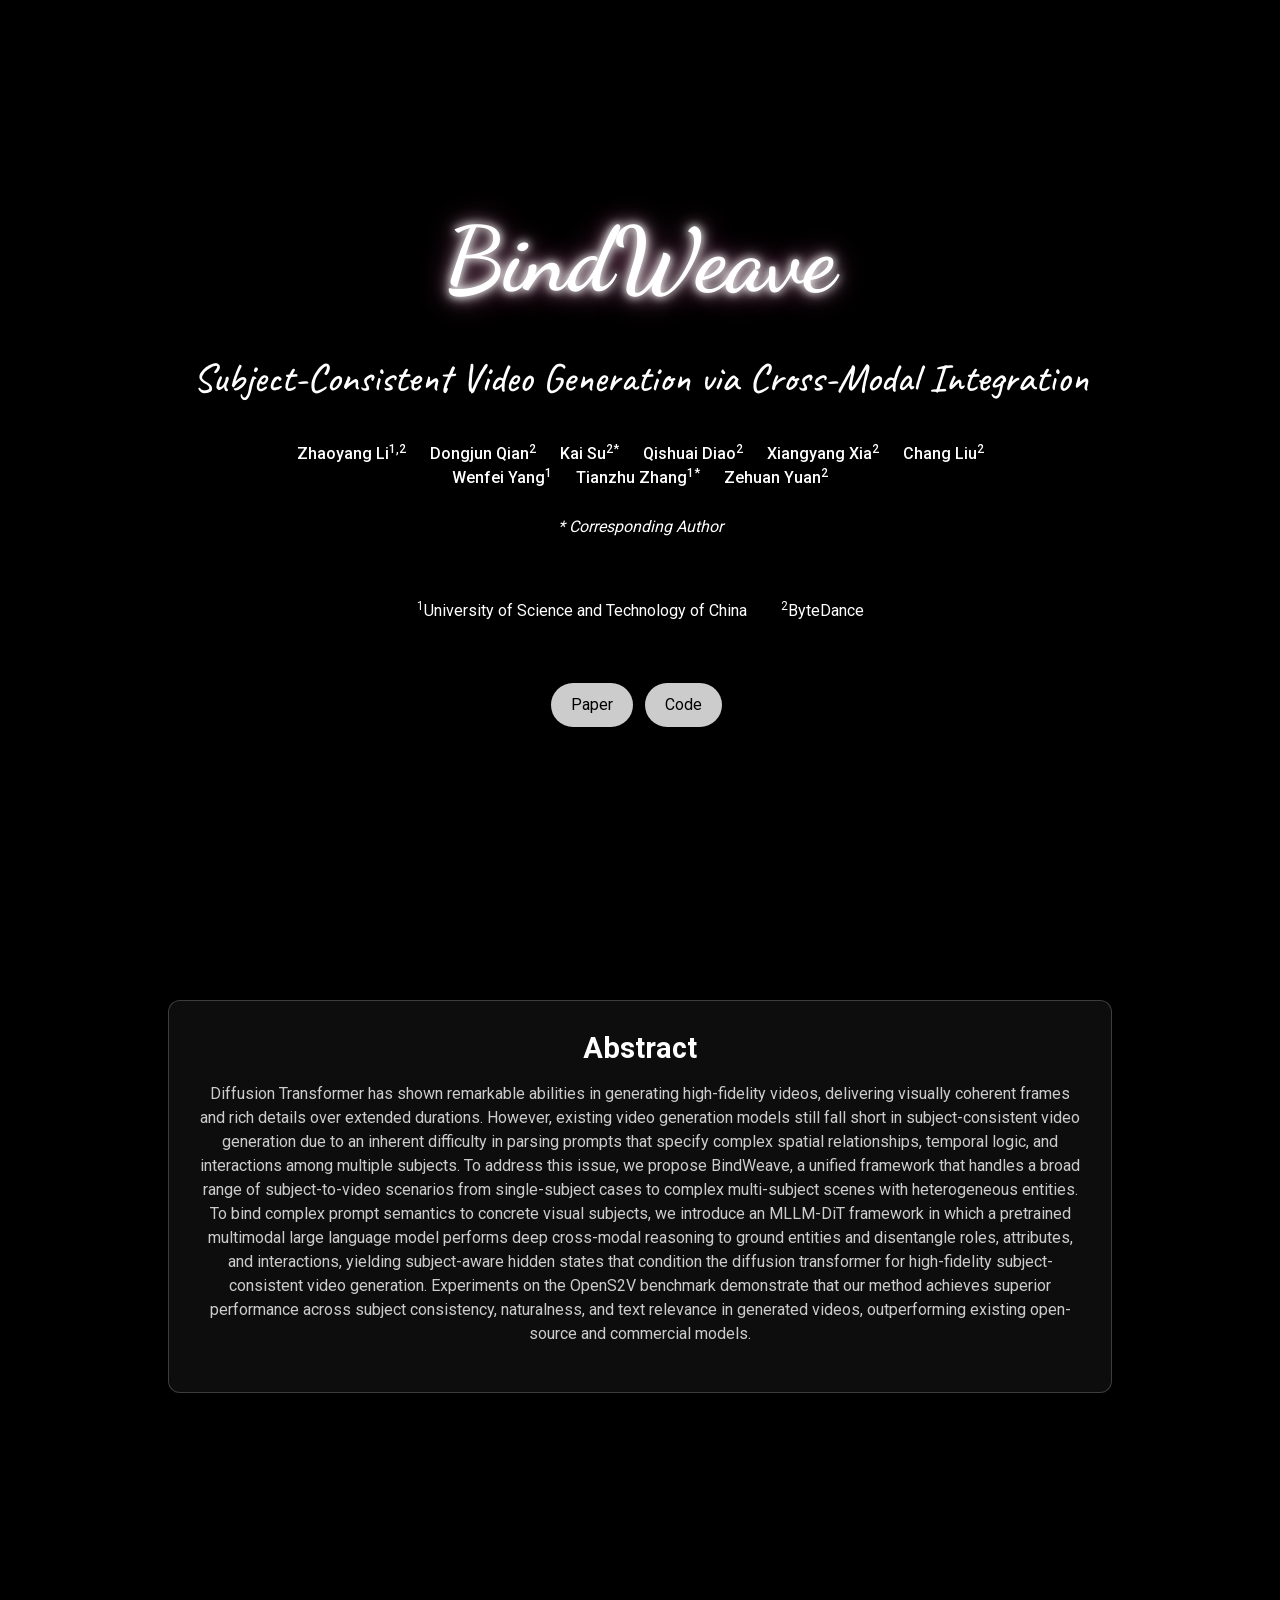
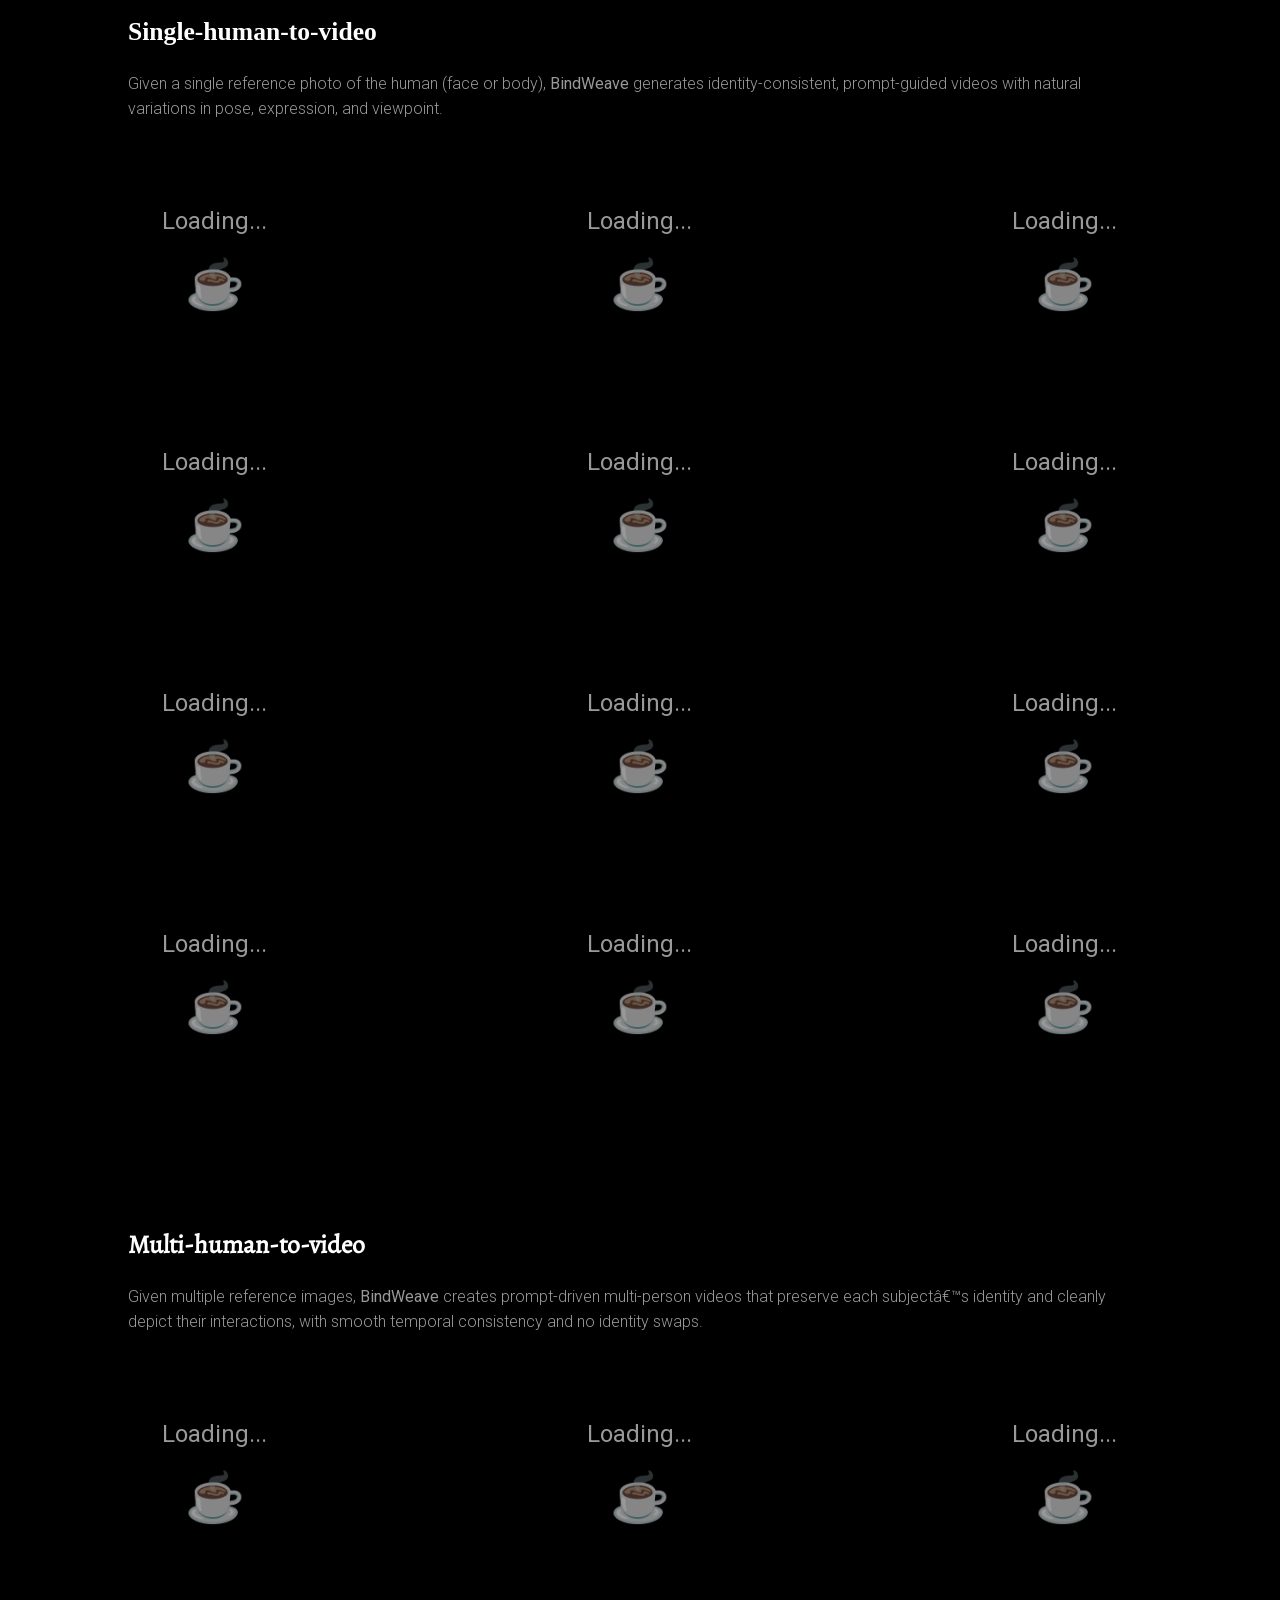
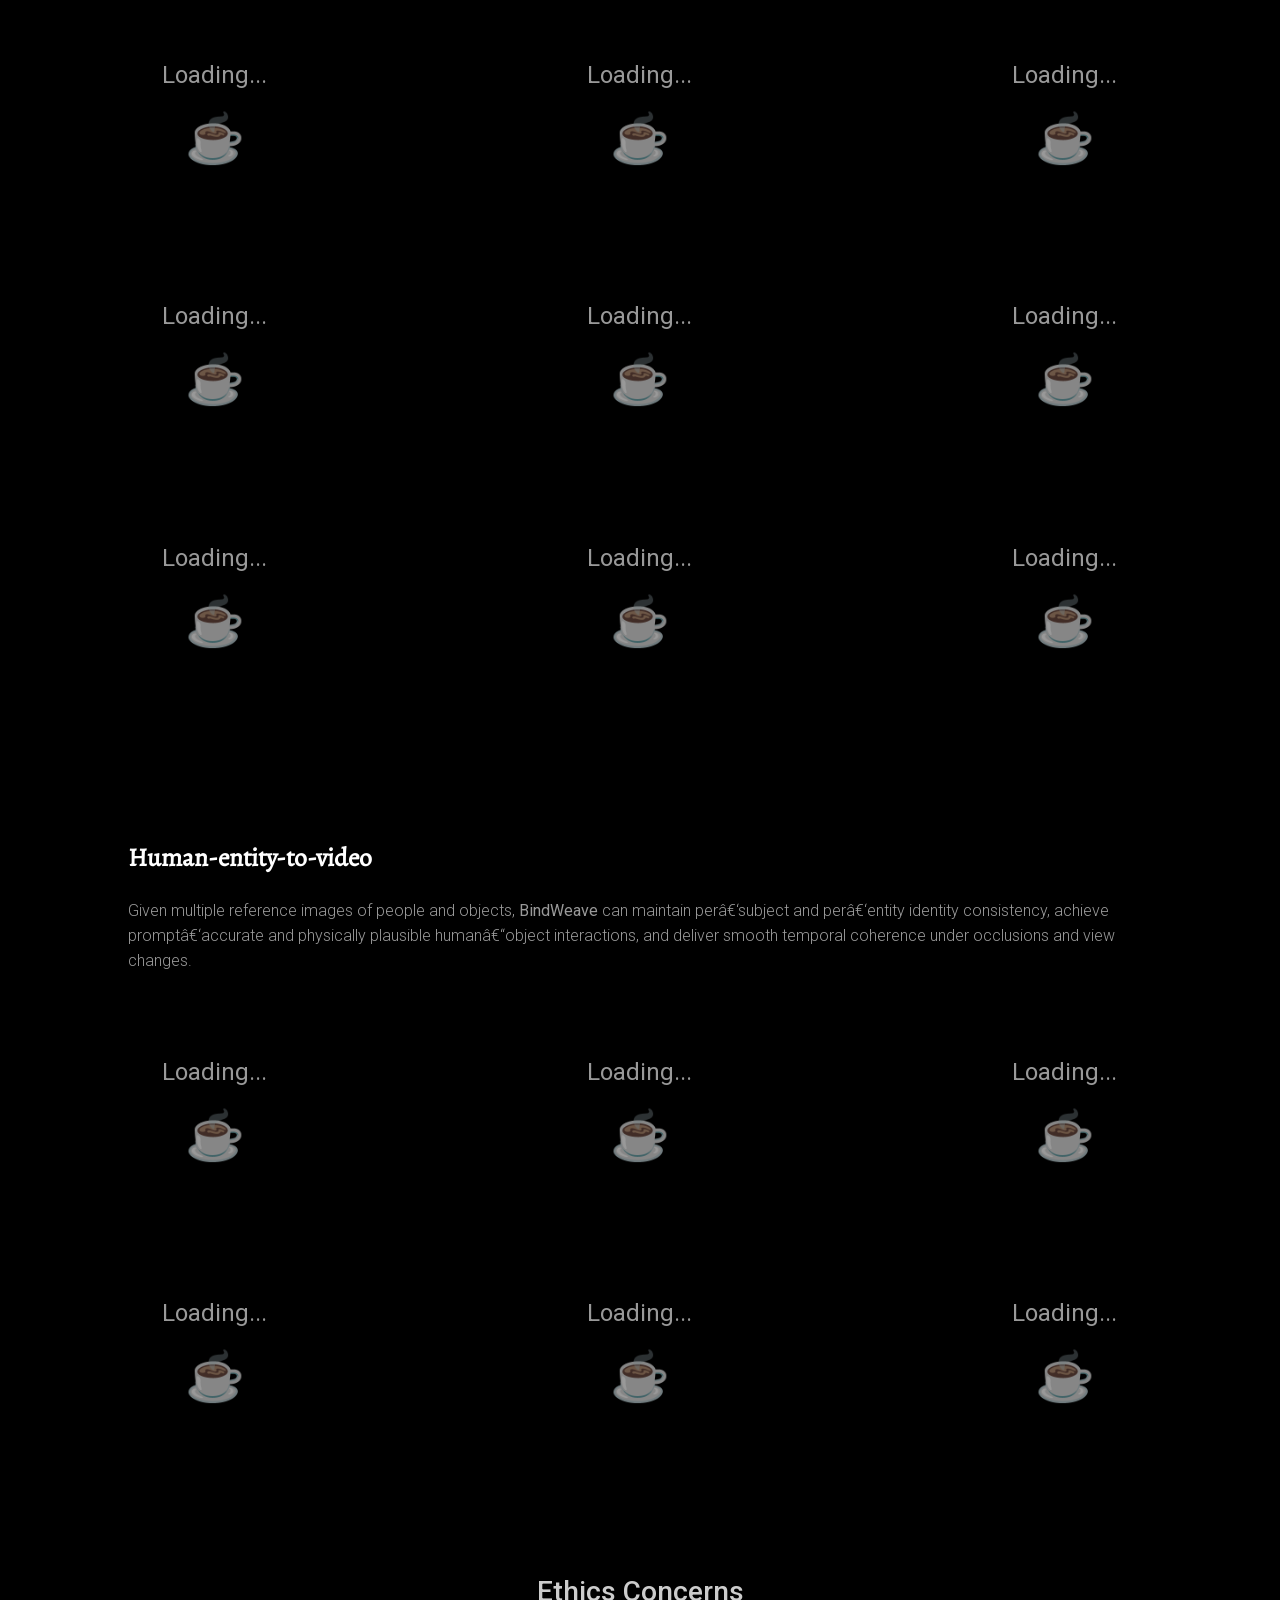
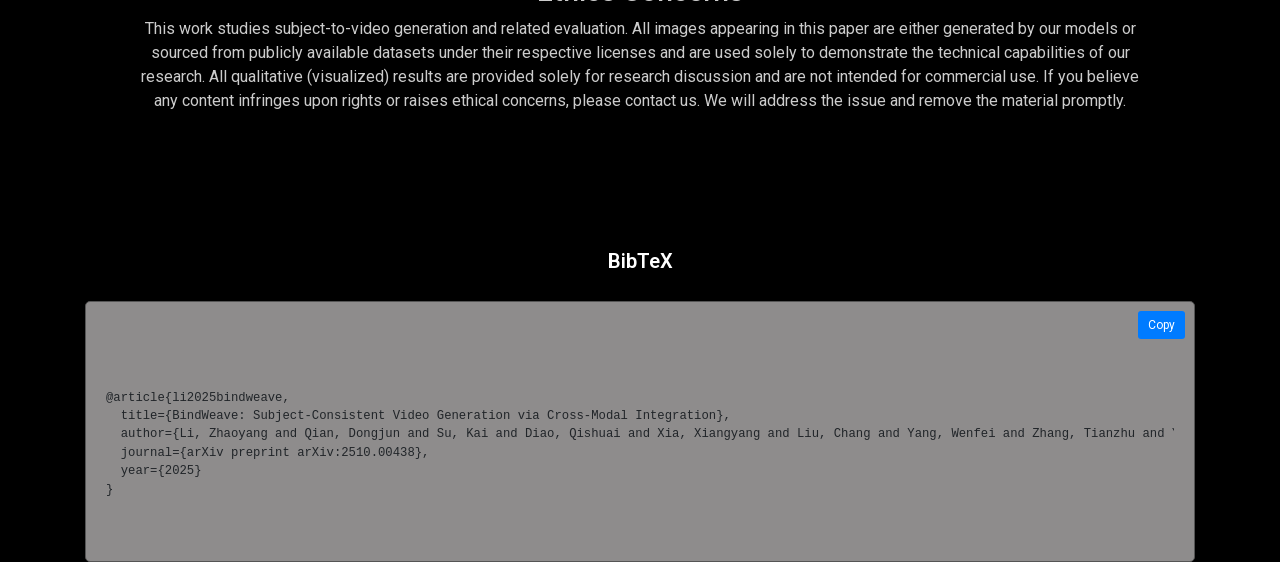
==== commit 65283569: "Add BibTeX" ====
--- a/index.html
+++ b/index.html
@@ -1113,7 +1113,7 @@
 
 
 
-<footer class="footer" style="text-align: center;">
+<!-- <footer class="footer" style="text-align: center;">
     <div class="container">
         <div class="columns is-centered">
             <div class="column is-full">
@@ -1125,7 +1125,7 @@
             </div>
         </div>
     </div>
-</footer>
+</footer> -->
 
 
 </html>
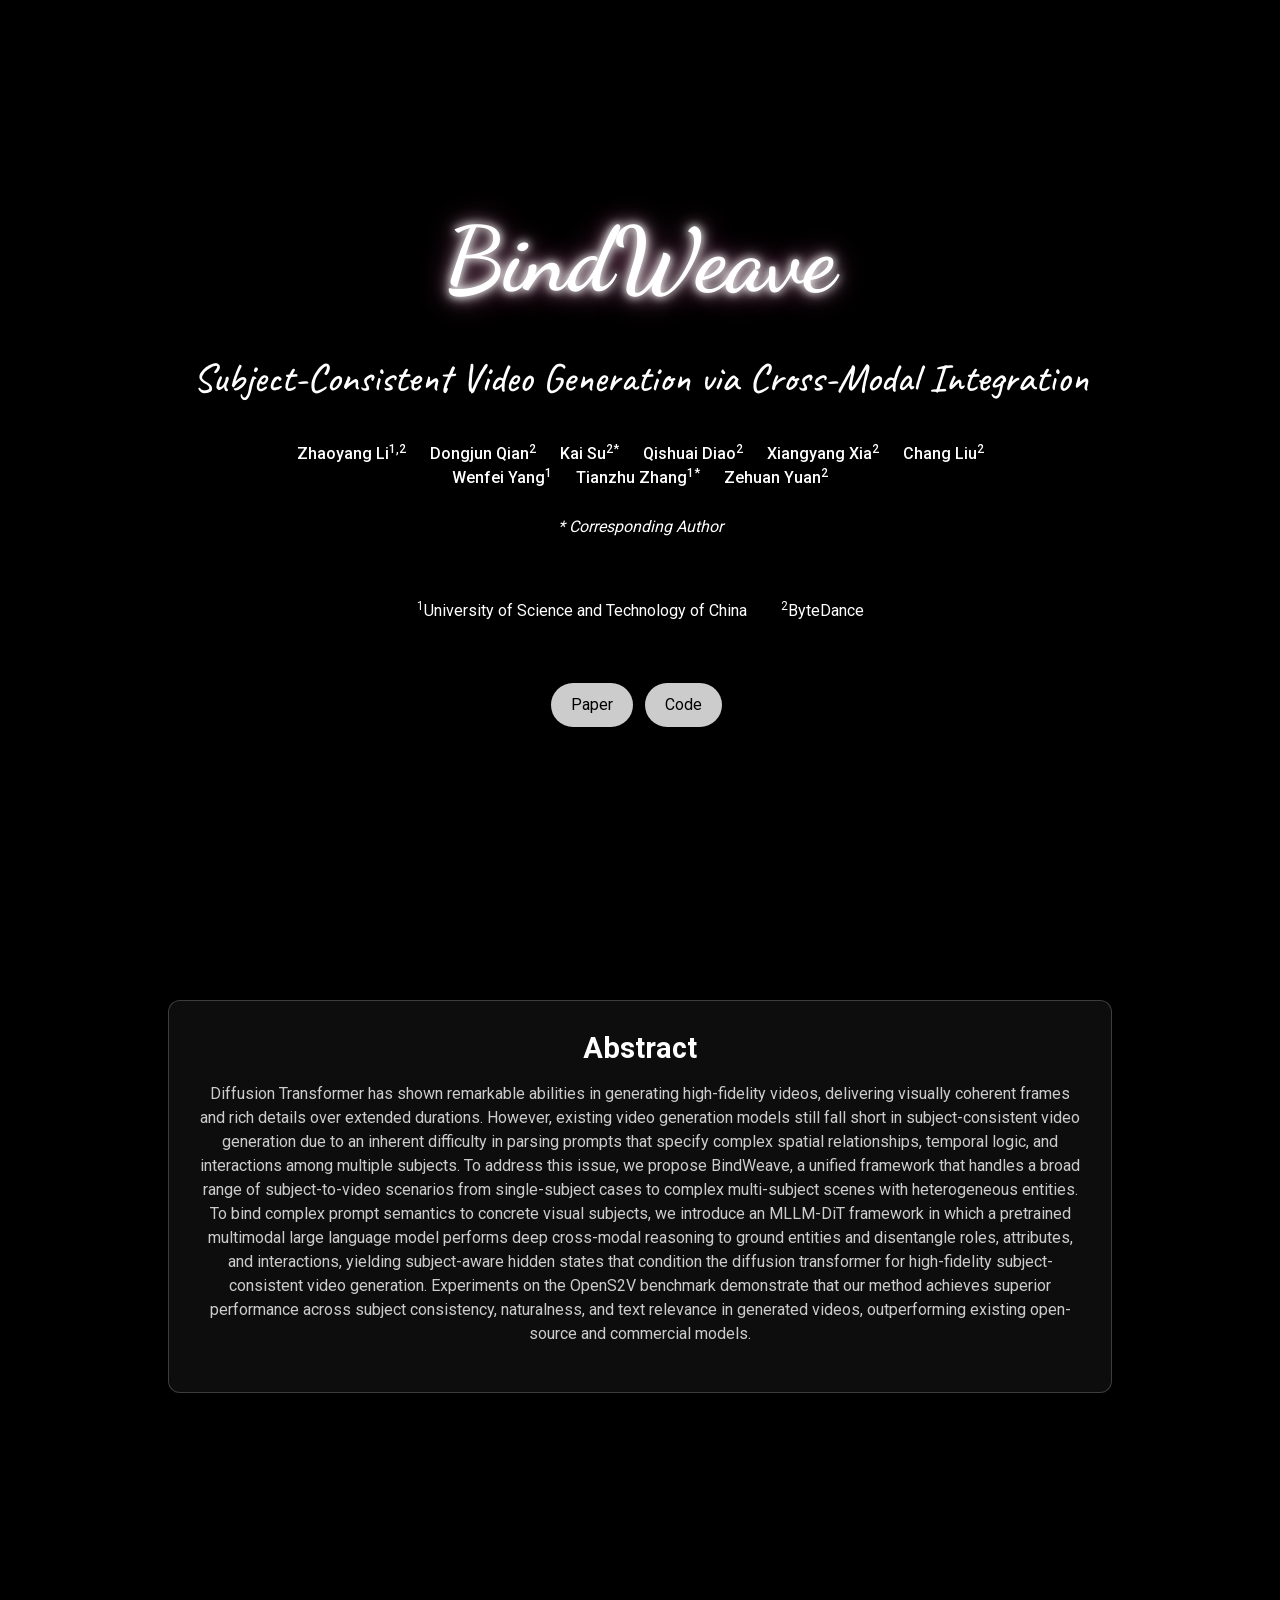
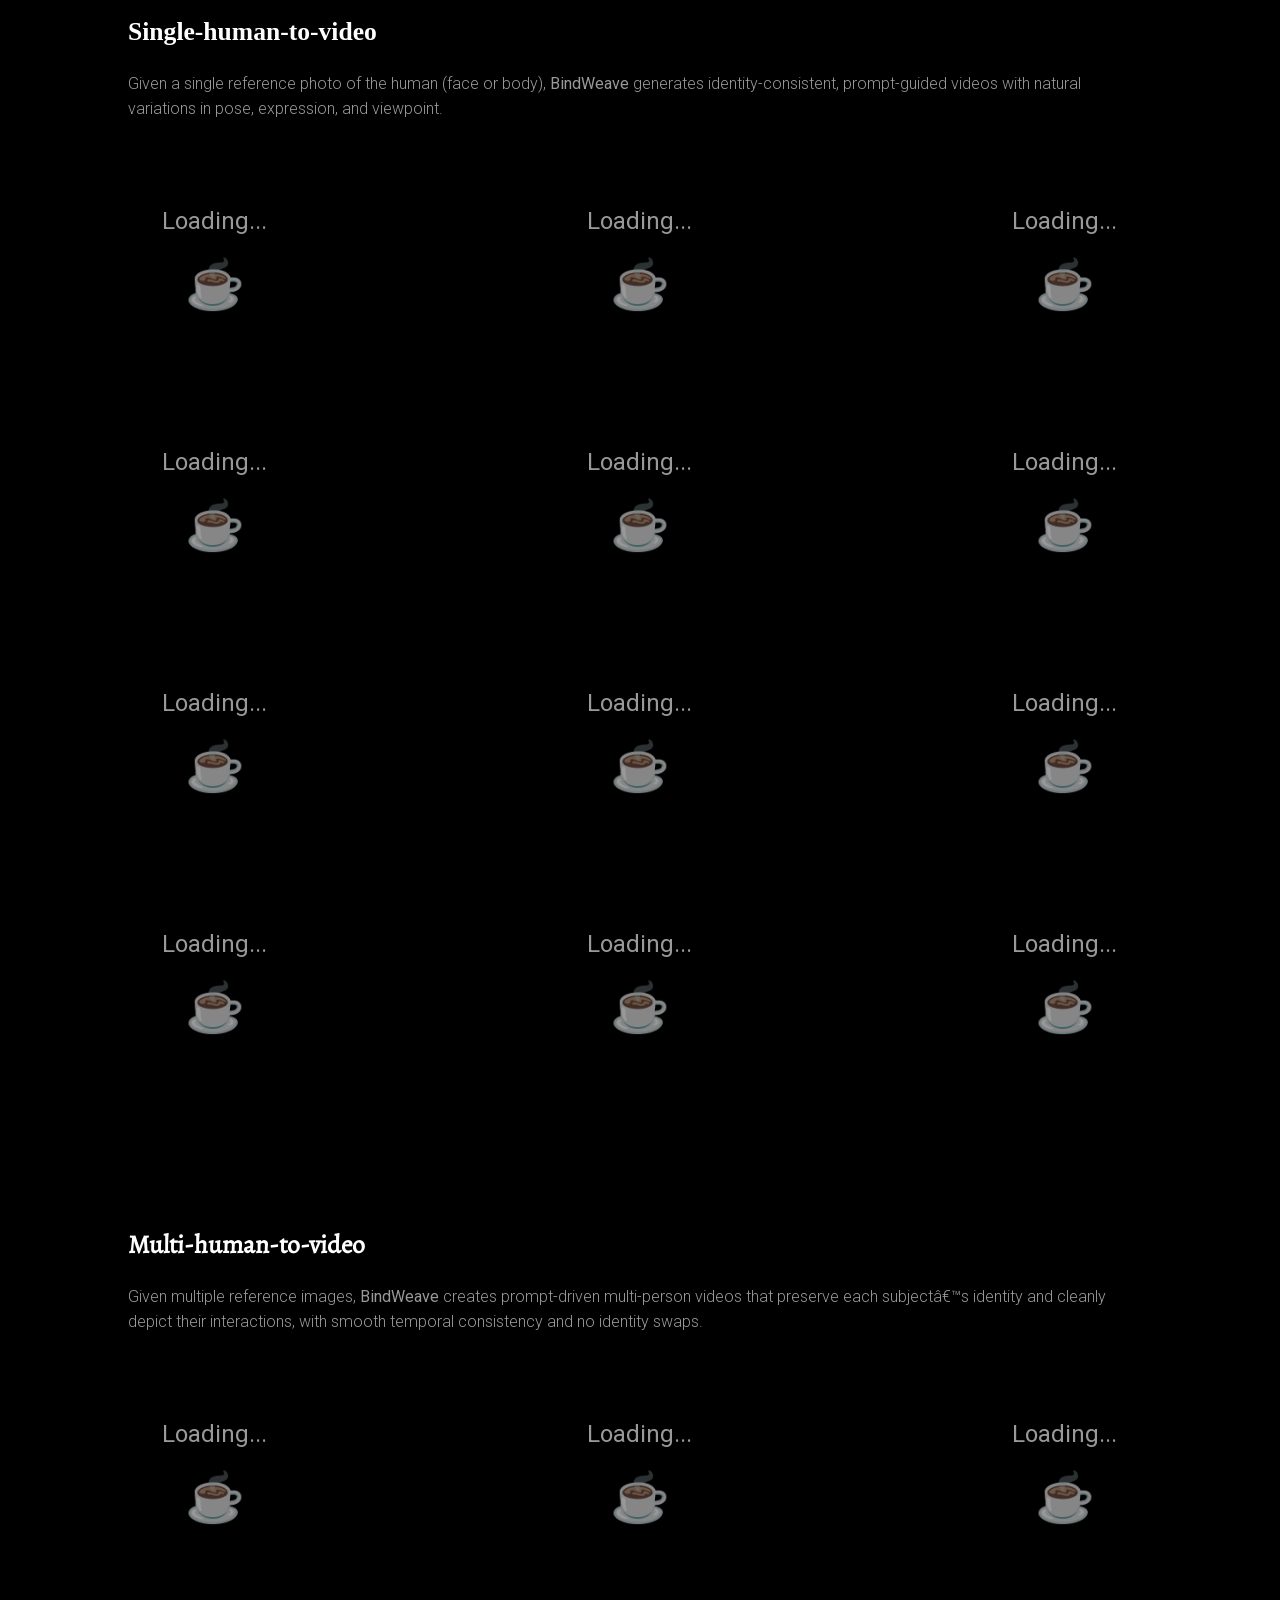
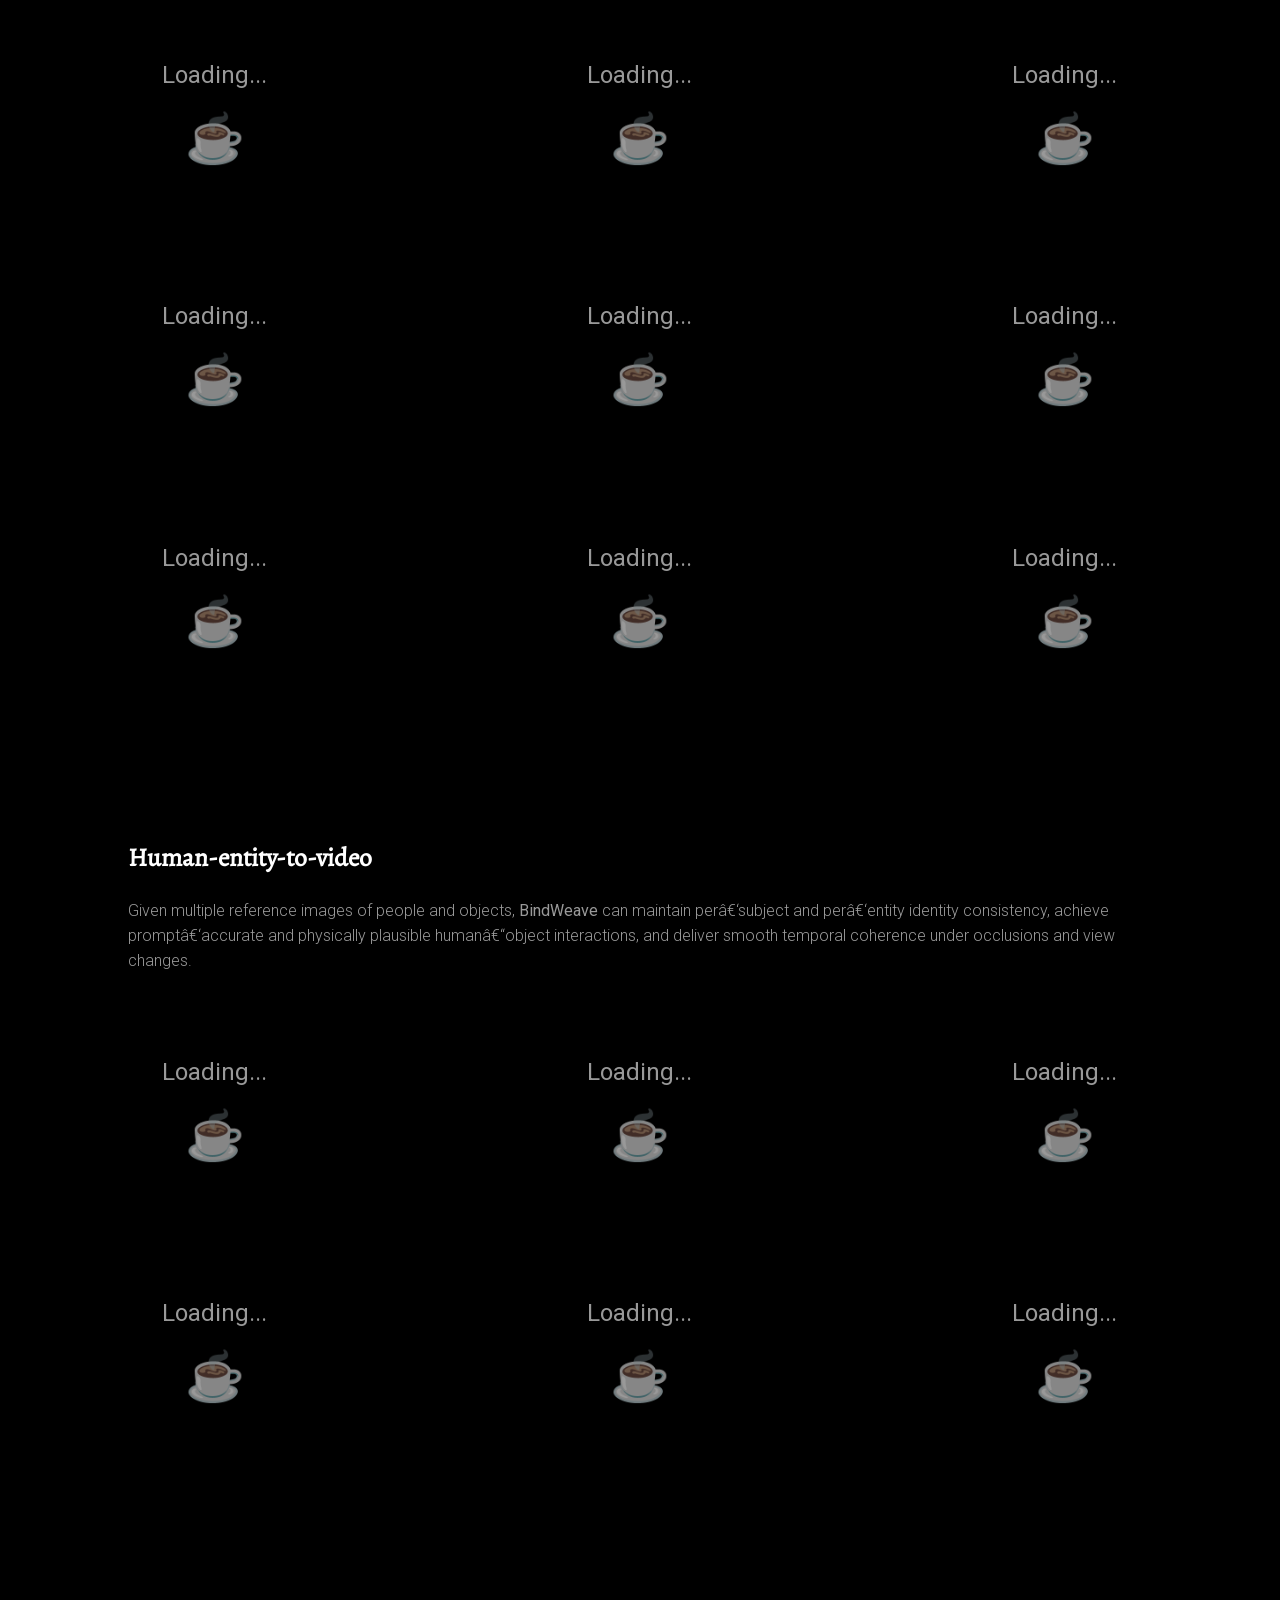
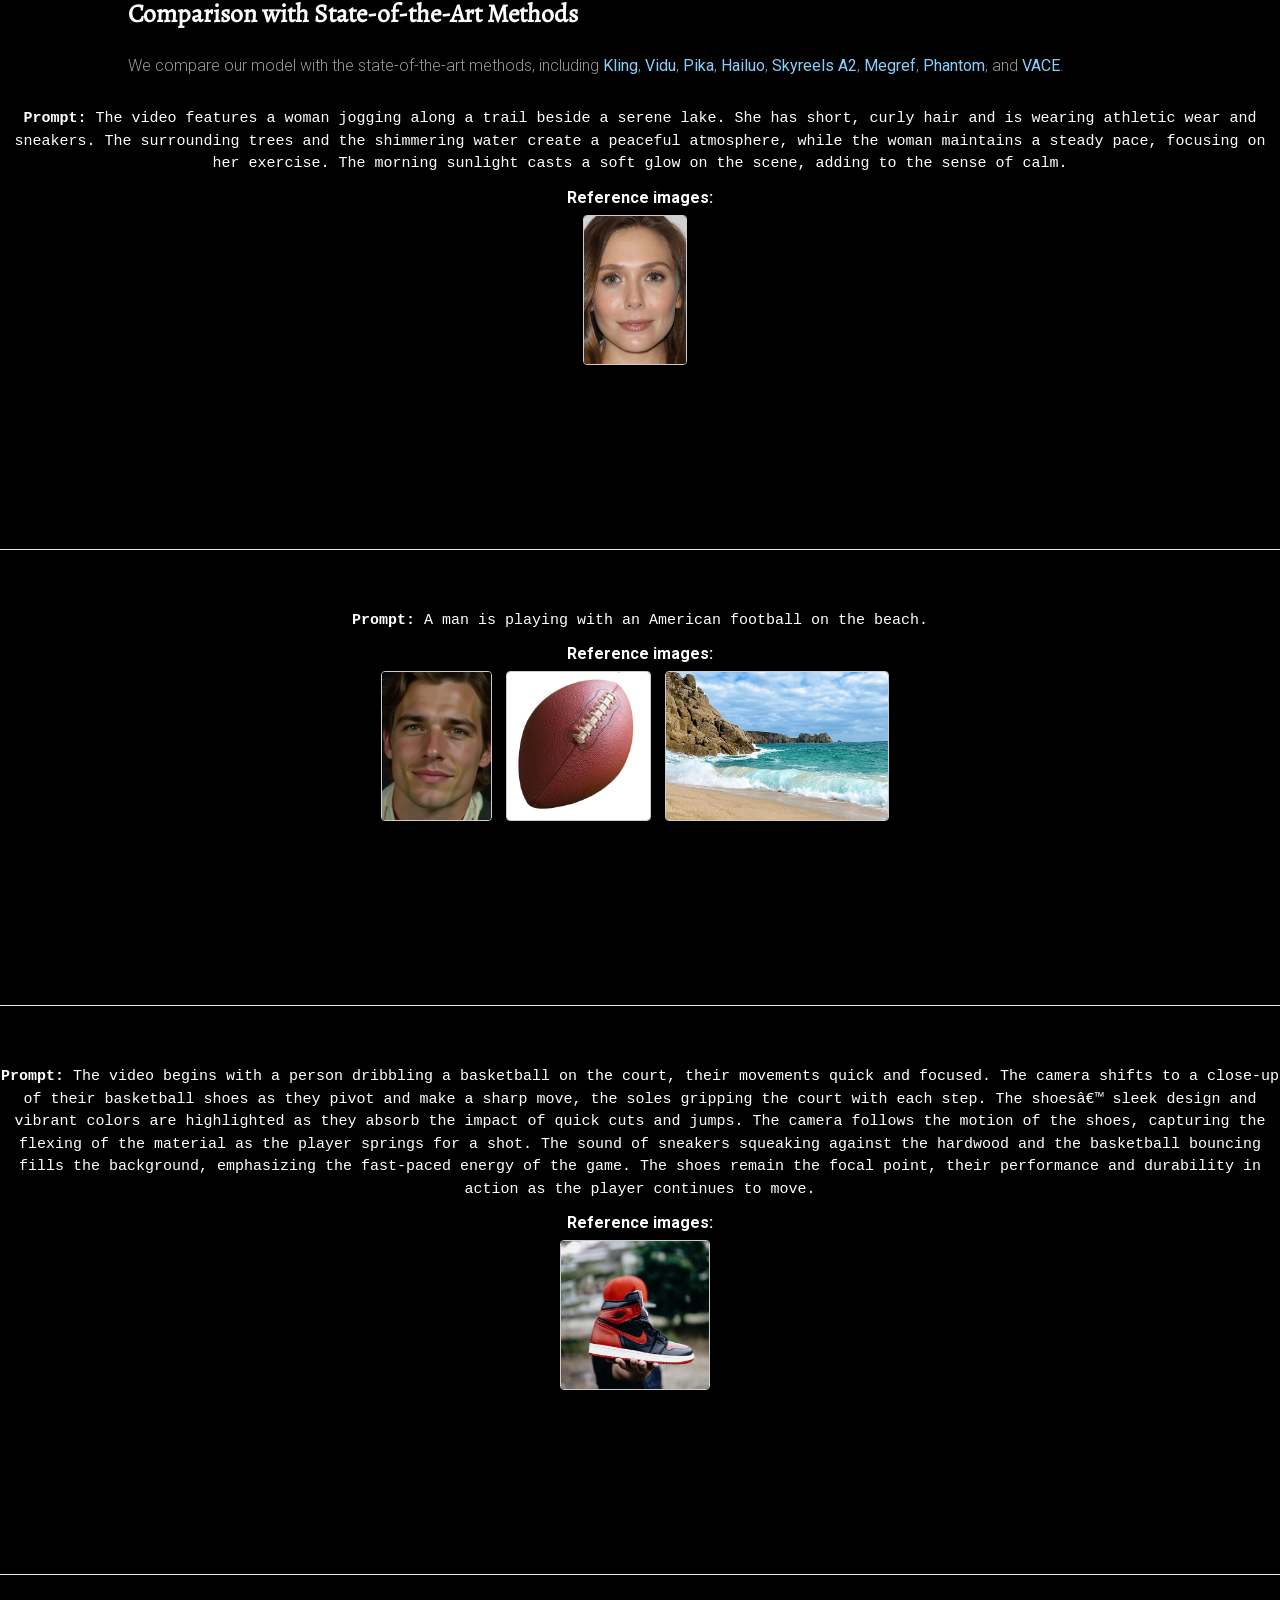
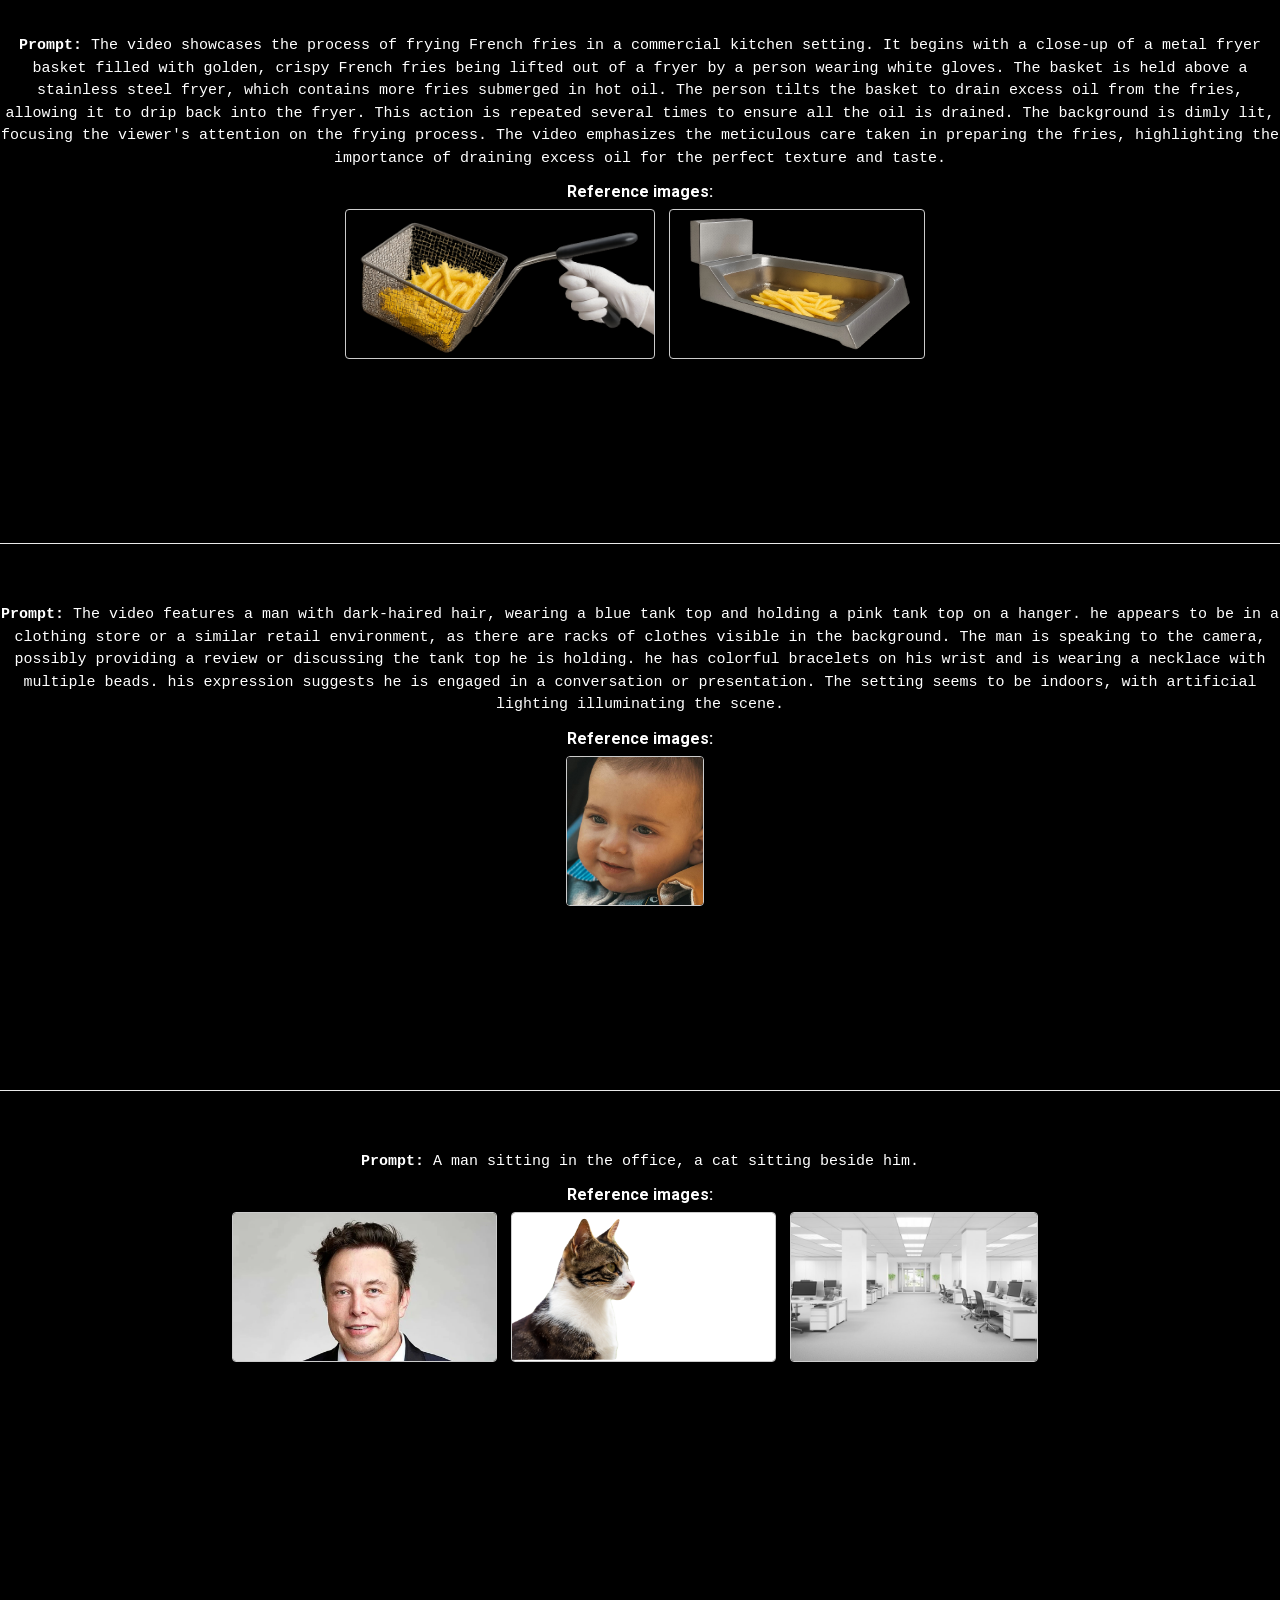
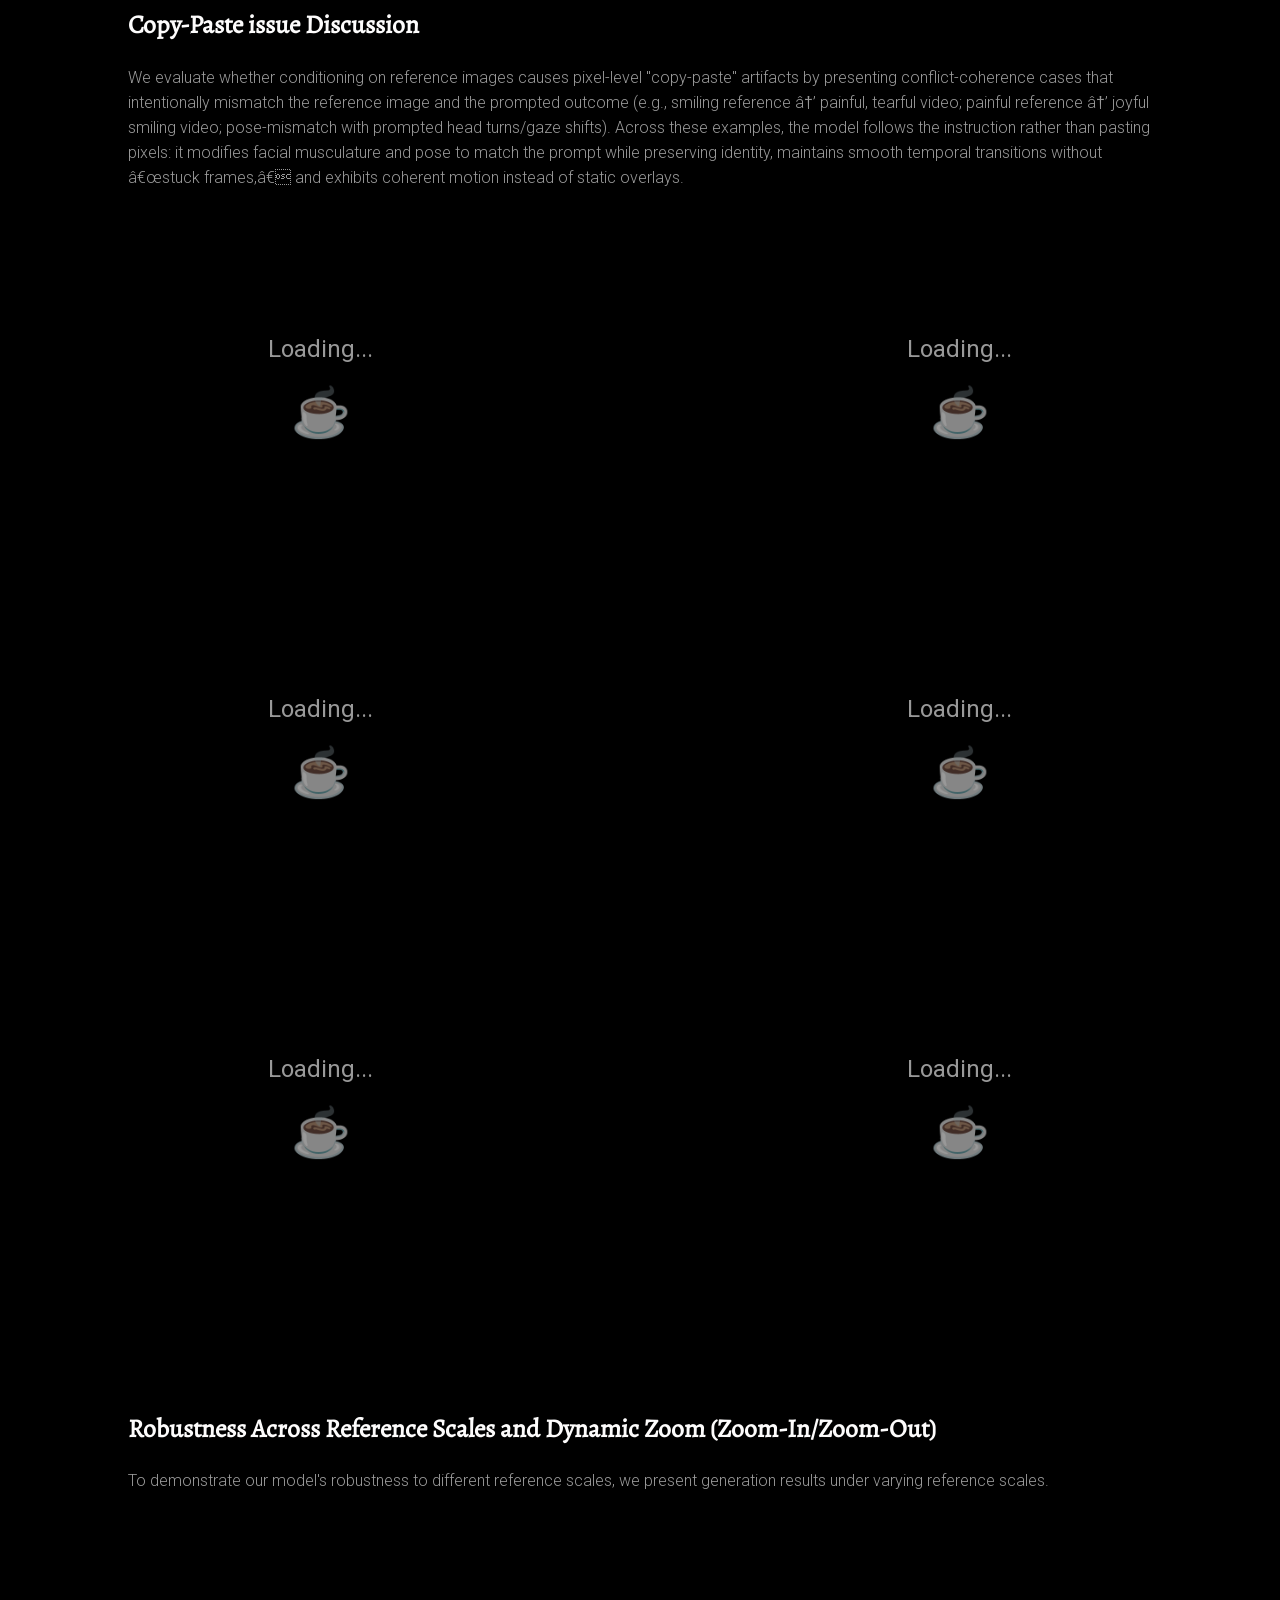
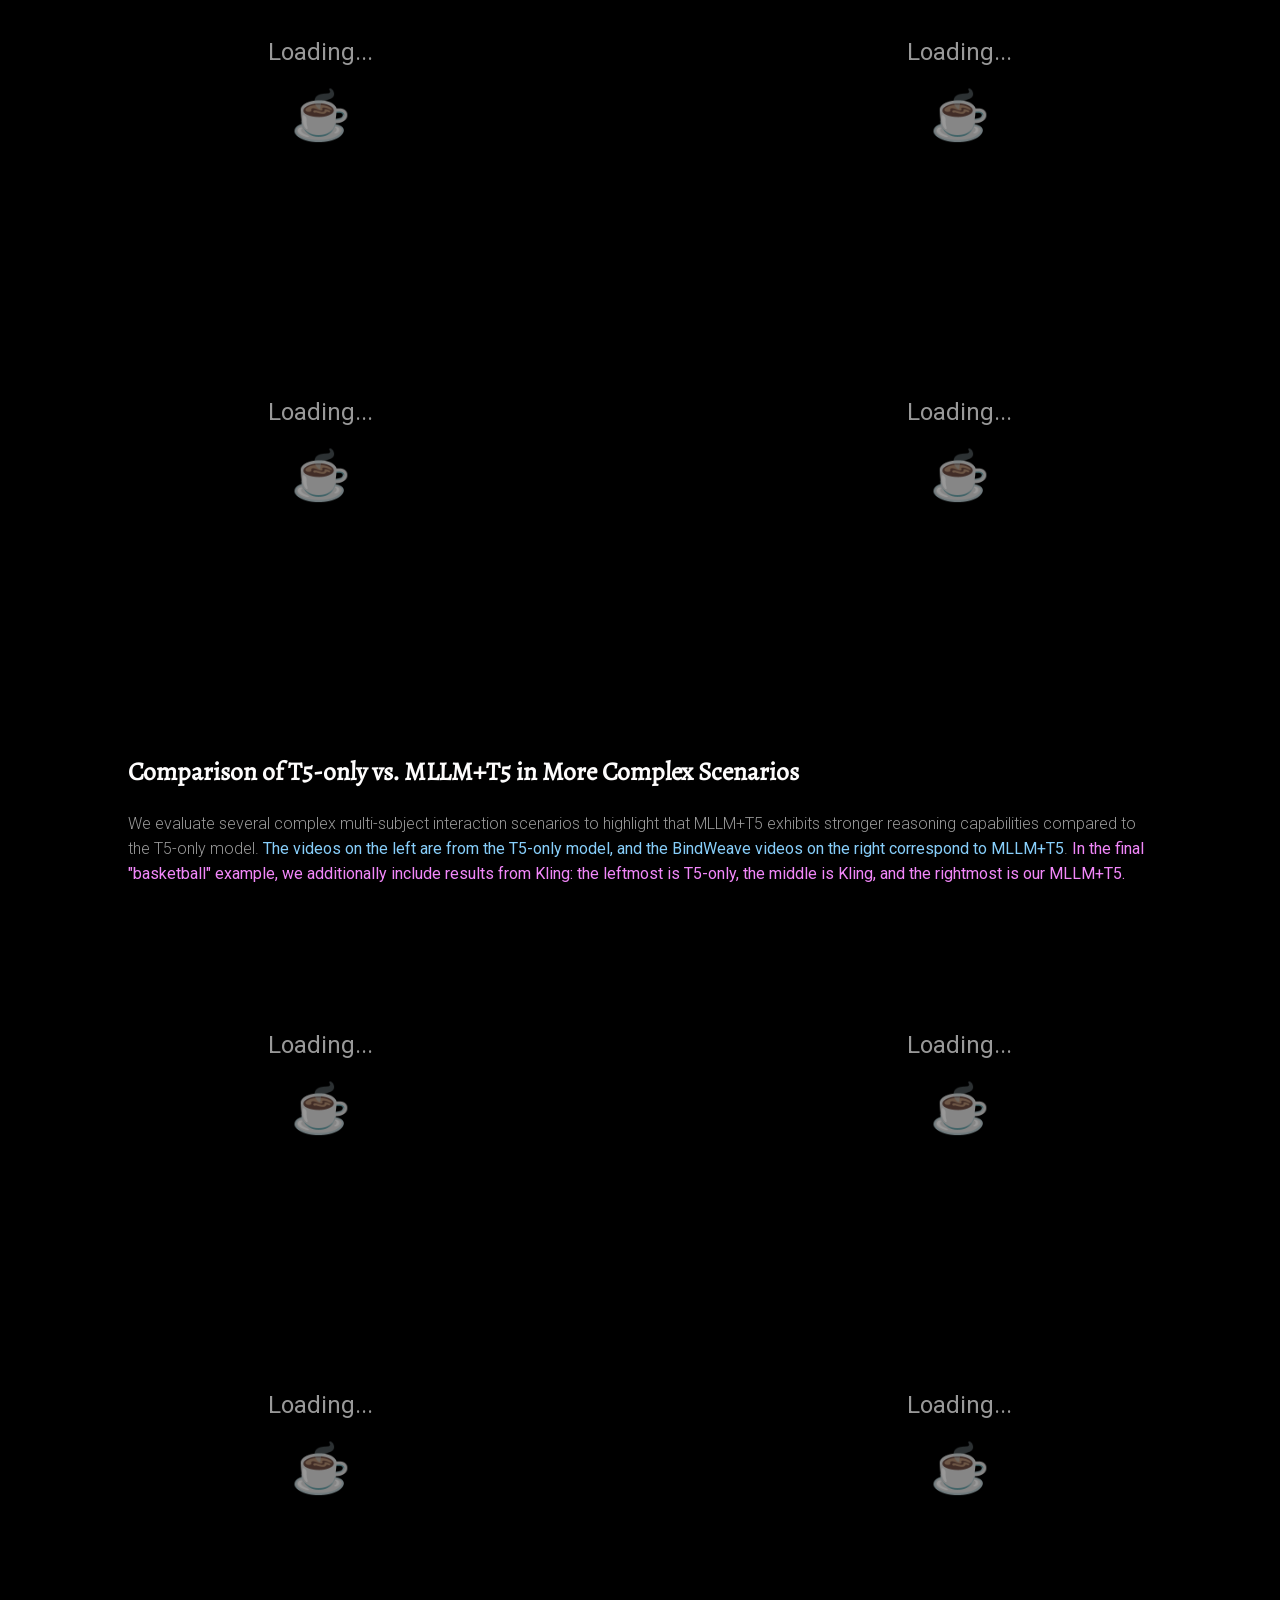
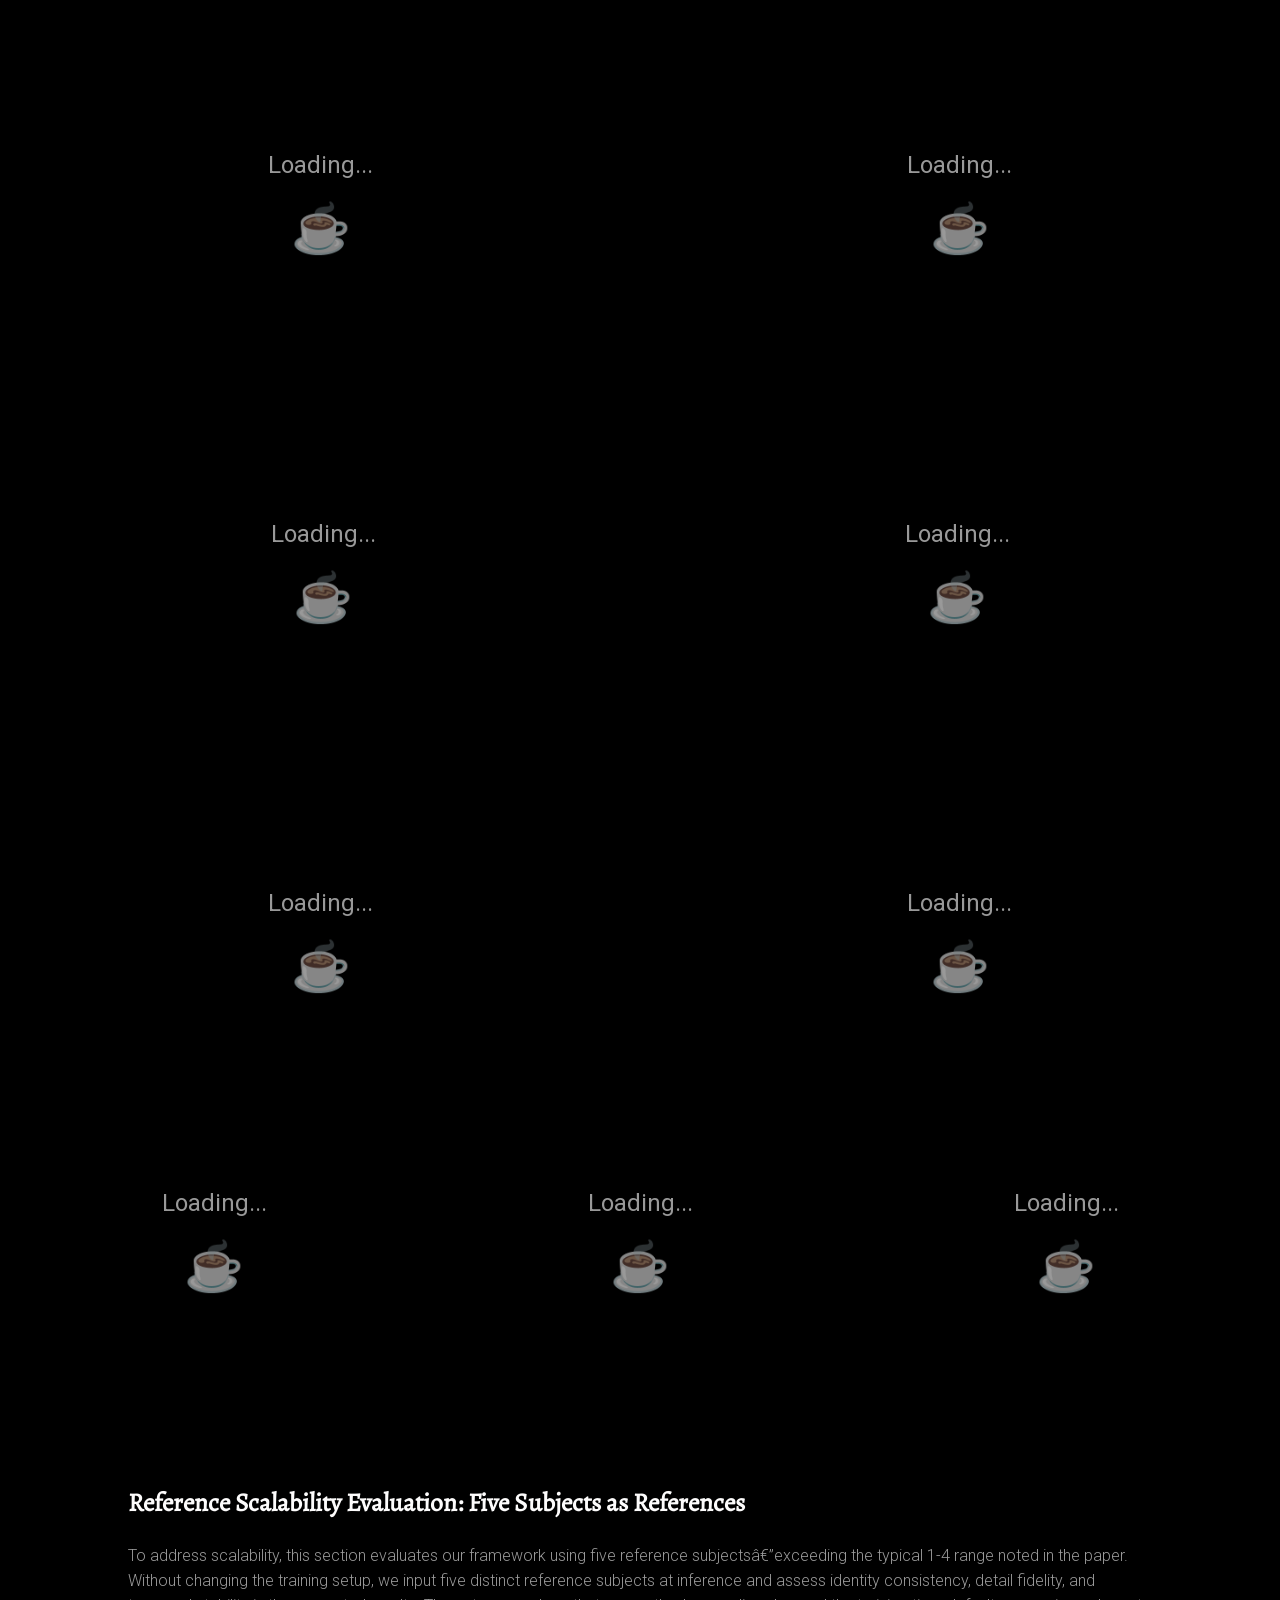
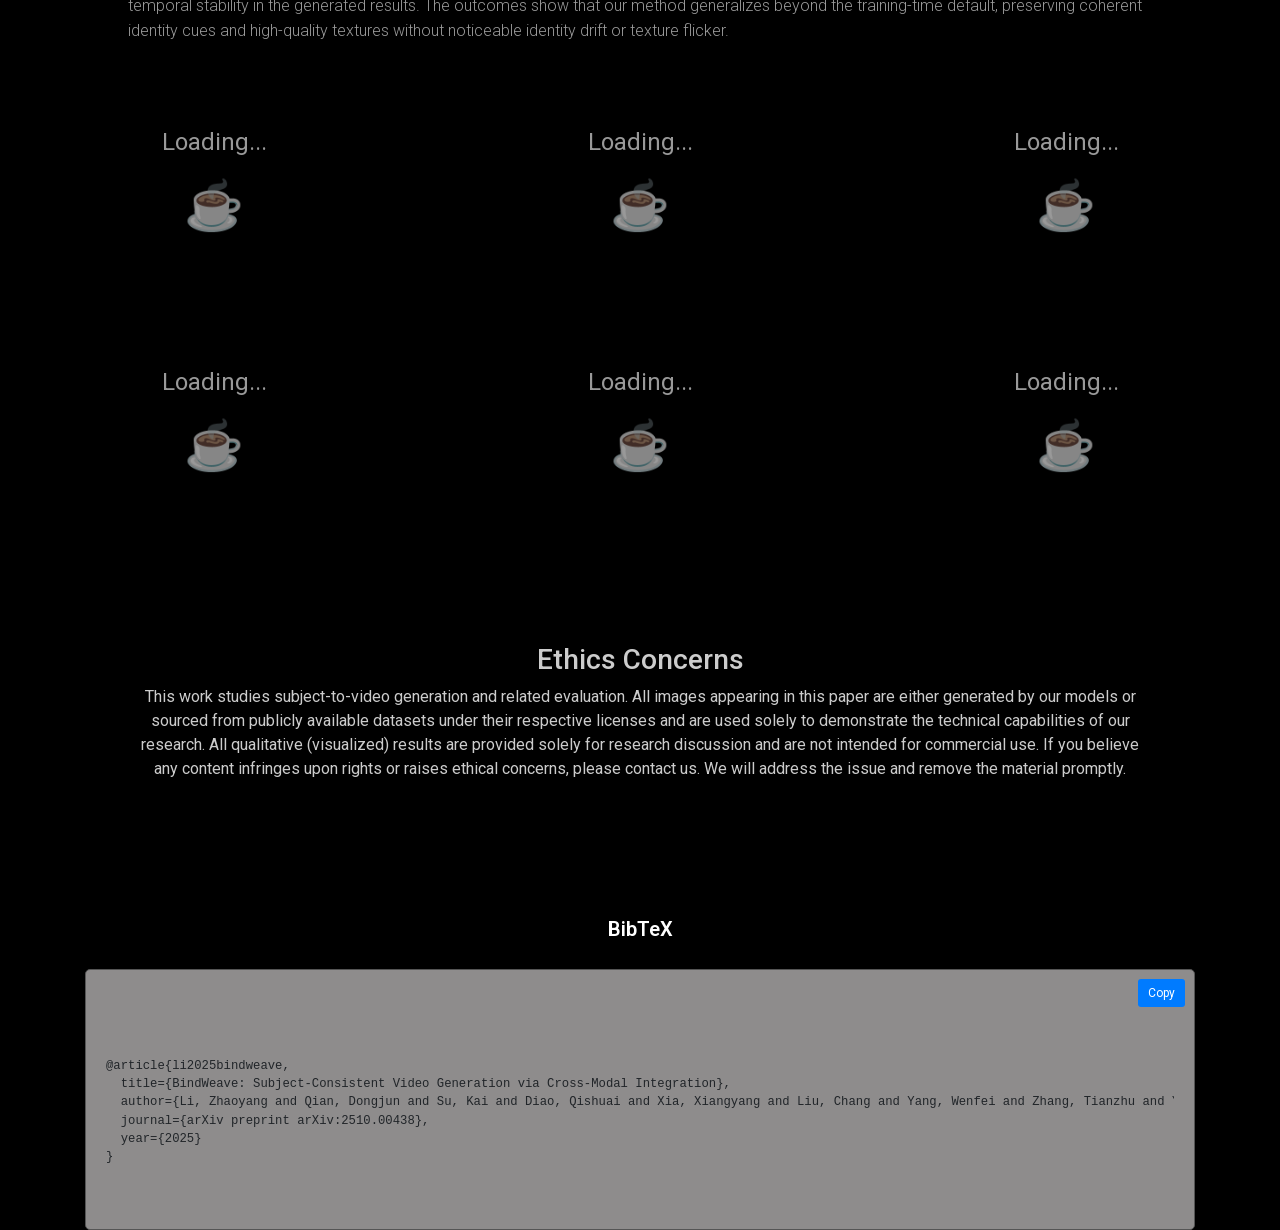
==== commit f6001815: "Add results" ====
--- a/index.html
+++ b/index.html
@@ -544,17 +544,16 @@
     </style>
 </head>
 <body>
-    <!-- ========= 替换你原来的整个 intro section ========= -->
-<!-- ========= 替换你原来的整个 intro section (修正版) ========= -->
+
 
     <section id="intro">
 
-        <!-- 背景视频层 -->
+
         <video autoplay loop muted playsinline id="background-video">
             <source src="background_video.mp4" type="video/mp4">
         </video>
 
-        <!-- 内容层 (移除了多余的 .content 嵌套) -->
+
         <div class="intro-content">
             <div id="title-container">
                 <!-- <img id="title-icon" src="./assets/icon-new.png" alt="Icon"> -->
@@ -580,7 +579,7 @@
             <a class="button" href="https://arxiv.org/pdf/2510.00438" target="_blank" rel="noopener noreferrer">
                 Paper
             </a>
-            <a class="button" href="" target="_blank" rel="noopener noreferrer">
+            <a class="button" href="https://github.com/bytedance/BindWeave" target="_blank" rel="noopener noreferrer">
                 <i class="fa fa-github" style="font-size:17px"></i>
                 Code
             </a>
@@ -960,73 +959,466 @@
     </section>
 
 
-
-
-<!-- 
-        <section id="multi_ip">
-        <div class="title" style="font-family: 'Alegreya'; font-size: 1.6em;">
-            Multi-entity-to-video
-        </div>
-
-        <div class="description">
-            Given multiple reference images of objects, <strong>BindWeave</strong> composes a prompt guided video that preserves the specific identity of each entity, including shape, texture, color, and branding. The model renders plausible motion, interactions, and spatial arrangement while maintaining temporal coherence and consistent appearance.
-        </div>
-
-        <div class="flex flex-dynamic">
-
-            <div class="prompt-wrap full-screen-wrap" style="position: relative;">
-                <div class="loading-placeholder">
-                    <div class="loading-text">Loading...</div>
-                    <div class="loading-icon">&#9749</div>
-                </div>
-                <video autoplay playsinline muted loop onloadeddata="this.style.display='block'; this.previousElementSibling.style.display='none';" src="./assets/bindweave_video/faceobj_1.mp4"></video>
-                <div class="prompt">A man playing with his dog in front of the house.</div>
-            </div>
-            <div class="prompt-wrap full-screen-wrap" style="position: relative;">
-                <div class="loading-placeholder">
-                    <div class="loading-text">Loading...</div>
-                    <div class="loading-icon">&#9749</div>
-                </div>
-                <video autoplay playsinline muted loop onloadeddata="this.style.display='block'; this.previousElementSibling.style.display='none';" src="./assets/bindweave_video/faceobj_6.mp4"></video>
-                <div class="prompt">A man is playing with an American football on the beach.</div>
-            </div>
-            <div class="prompt-wrap full-screen-wrap" style="position: relative;">
-                <div class="loading-placeholder">
-                    <div class="loading-text">Loading...</div>
-                    <div class="loading-icon">&#9749</div>
-                </div>
-                <video autoplay playsinline muted loop onloadeddata="this.style.display='block'; this.previousElementSibling.style.display='none';" src="./assets/bindweave_video/faceobj_11.mp4"></video>
-                <div class="prompt">A woman reads a book on a bridge.</div>
-            </div>
-            <div class="prompt-wrap full-screen-wrap" style="position: relative;">
-                <div class="loading-placeholder">
-                    <div class="loading-text">Loading...</div>
-                    <div class="loading-icon">&#9749</div>
-                </div>
-                <video autoplay playsinline muted loop onloadeddata="this.style.display='block'; this.previousElementSibling.style.display='none';" src="./assets/bindweave_video/humanobj_8.mp4"></video>
-                <div class="prompt">A man sitting in the office, a cat sitting beside him.</div>
-            </div>
-            <div class="prompt-wrap full-screen-wrap" style="position: relative;">
-              <div class="loading-placeholder">
-                  <div class="loading-text">Loading...</div>
-                  <div class="loading-icon">&#9749</div>
-              </div>
-              <video autoplay playsinline muted loop onloadeddata="this.style.display='block'; this.previousElementSibling.style.display='none';" src="./assets/bindweave_video/humanobj_12.mp4"></video>
-              <div class="prompt">A man sitting in the park, a cat walking around his feet.</div>
-            </div>
-            <div class="prompt-wrap full-screen-wrap" style="position: relative;">
-              <div class="loading-placeholder">
-                  <div class="loading-text">Loading...</div>
-                  <div class="loading-icon">&#9749</div>
-              </div>
-              <video autoplay playsinline muted loop onloadeddata="this.style.display='block'; this.previousElementSibling.style.display='none';" src="./assets/bindweave_video/faceobj_13.mp4"></video>
-              <div class="prompt">A woman stands on the bridge, wearing a black one-piece swimsuit with the Nike Air logo across the front. The swimsuit fits snugly, and she poses confidently against the backdrop of the bridge, her arms relaxed by her sides.</div>
-            </div>
-        </div>
-    </section> -->
-
-
-
+<section id="comparison-with-others"> 
+    <div class="title" style="font-family: 'Alegreya'; font-size: 1.6em;">
+            <strong style="color: #fdfcfc;">Comparison with State-of-the-Art Methods</strong>
+    </div>
+    
+<div class="description"> 
+    We compare our model with the state-of-the-art methods, including 
+    <strong style="color: #87CEFA;">Kling</strong>, 
+    <strong style="color: #87CEFA;">Vidu</strong>, 
+    <strong style="color: #87CEFA;">Pika</strong>, 
+    <strong style="color: #87CEFA;">Hailuo</strong>, 
+    <strong style="color: #87CEFA;">Skyreels A2</strong>, 
+    <strong style="color: #87CEFA;">Megref</strong>, 
+    <strong style="color: #87CEFA;">Phantom</strong>, and 
+    <strong style="color: #87CEFA;">VACE</strong>. 
+</div>
+
+<p style="font-size: 15px; margin: 10px 0; text-align: center; font-family: 'Courier New', Courier, monospace;"> 
+    <strong>Prompt:</strong> The video features a woman jogging along a trail beside a serene lake. She has short, curly hair and is wearing athletic wear and sneakers. The surrounding trees and the shimmering water create a peaceful atmosphere, while the woman maintains a steady pace, focusing on her exercise. The morning sunlight casts a soft glow on the scene, adding to the sense of calm. 
+</p>
+
+<div class="reference-images-container" style="margin-bottom: 20px; text-align: center;">
+    <p style="margin-bottom: 5px;"><strong>Reference images:</strong></p>
+
+    <img src="./assets/ref/singlehuman26.png" 
+         alt="" 
+         style="height: 150px; width: auto; border: 1px solid #ccc; border-radius: 4px; margin-right: 10px;">
+</div>
+
+<div class="prompt-wrap">
+    <video style="width: 100%; height: auto; display: block;" autoplay playsinline muted loop src="./assets/bindweave_video/rebuttal_singlehuman26.mp4"></video>
+</div>
+<hr style="border: none; border-top: 1px solid #eaeaea; margin: 60px 0;">
+
+<p style="font-size: 15px; margin: 10px 0; text-align: center; font-family: 'Courier New', Courier, monospace;"> 
+    <strong>Prompt:</strong> A man is playing with an American football on the beach.
+</p>
+
+<div class="reference-images-container" style="margin-bottom: 20px; text-align: center;">
+    <p style="margin-bottom: 5px;"><strong>Reference images:</strong></p>
+    <img src="./assets/ref/faceobj6_1.png" 
+         alt="" 
+         style="height: 150px; width: auto; border: 1px solid #ccc; border-radius: 4px; margin-right: 10px;">
+    <img src="./assets/ref/faceobj6_2.png" 
+         alt="" 
+         style="height: 150px; width: auto; border: 1px solid #ccc; border-radius: 4px; margin-right: 10px;">
+    <img src="./assets/ref/faceobj6_3.png" 
+         alt="" 
+         style="height: 150px; width: auto; border: 1px solid #ccc; border-radius: 4px; margin-right: 10px;">
+</div>
+<div class="prompt-wrap">
+    <video style="width: 100%; height: auto; display: block;" autoplay playsinline muted loop src="./assets/bindweave_video/rebuttal_faceobj6.mp4"></video>
+</div>
+
+<hr style="border: none; border-top: 1px solid #eaeaea; margin: 60px 0;">
+
+<p style="font-size: 15px; margin: 10px 0; text-align: center; font-family: 'Courier New', Courier, monospace;"> 
+    <strong>Prompt:</strong> The video begins with a person dribbling a basketball on the court, their movements quick and focused. The camera shifts to a close-up of their basketball shoes as they pivot and make a sharp move, the soles gripping the court with each step. The shoes’ sleek design and vibrant colors are highlighted as they absorb the impact of quick cuts and jumps. The camera follows the motion of the shoes, capturing the flexing of the material as the player springs for a shot. The sound of sneakers squeaking against the hardwood and the basketball bouncing fills the background, emphasizing the fast-paced energy of the game. The shoes remain the focal point, their performance and durability in action as the player continues to move.
+</p>
+
+<div class="reference-images-container" style="margin-bottom: 20px; text-align: center;">
+    <p style="margin-bottom: 5px;"><strong>Reference images:</strong></p>
+
+    <img src="./assets/ref/singleobj3.png" 
+         alt="" 
+         style="height: 150px; width: auto; border: 1px solid #ccc; border-radius: 4px; margin-right: 10px;">
+</div>
+
+<div class="prompt-wrap">
+    <video style="width: 100%; height: auto; display: block;" autoplay playsinline muted loop src="./assets/bindweave_video/rebuttal_singleobj3.mp4"></video>
+</div>
+
+<hr style="border: none; border-top: 1px solid #eaeaea; margin: 60px 0;">
+
+<p style="font-size: 15px; margin: 10px 0; text-align: center; font-family: 'Courier New', Courier, monospace;"> 
+    <strong>Prompt:</strong> The video showcases the process of frying French fries in a commercial kitchen setting. It begins with a close-up of a metal fryer basket filled with golden, crispy French fries being lifted out of a fryer by a person wearing white gloves. The basket is held above a stainless steel fryer, which contains more fries submerged in hot oil. The person tilts the basket to drain excess oil from the fries, allowing it to drip back into the fryer. This action is repeated several times to ensure all the oil is drained. The background is dimly lit, focusing the viewer's attention on the frying process. The video emphasizes the meticulous care taken in preparing the fries, highlighting the importance of draining excess oil for the perfect texture and taste.
+</p>
+
+<div class="reference-images-container" style="margin-bottom: 20px; text-align: center;">
+    <p style="margin-bottom: 5px;"><strong>Reference images:</strong></p>
+    <img src="./assets/ref/multiobj18_1.png" 
+         alt="" 
+         style="height: 150px; width: auto; border: 1px solid #ccc; border-radius: 4px; margin-right: 10px;">
+    <img src="./assets/ref/multiobj18_2.png" 
+         alt="" 
+         style="height: 150px; width: auto; border: 1px solid #ccc; border-radius: 4px; margin-right: 10px;">
+</div>
+
+<div class="prompt-wrap">
+    <video style="width: 100%; height: auto; display: block;" autoplay playsinline muted loop src="./assets/bindweave_video/rebuttal_multiobj18.mp4"></video>
+</div>
+<hr style="border: none; border-top: 1px solid #eaeaea; margin: 60px 0;">
+
+<p style="font-size: 15px; margin: 10px 0; text-align: center; font-family: 'Courier New', Courier, monospace;"> 
+    <strong>Prompt:</strong> The video features a man with dark-haired hair, wearing a blue tank top and holding a pink tank top on a hanger. he appears to be in a clothing store or a similar retail environment, as there are racks of clothes visible in the background. The man is speaking to the camera, possibly providing a review or discussing the tank top he is holding. he has colorful bracelets on his wrist and is wearing a necklace with multiple beads. his expression suggests he is engaged in a conversation or presentation. The setting seems to be indoors, with artificial lighting illuminating the scene.
+</p>
+
+<div class="reference-images-container" style="margin-bottom: 20px; text-align: center;">
+    <p style="margin-bottom: 5px;"><strong>Reference images:</strong></p>
+    <img src="./assets/ref/singleface15.png" 
+         alt="" 
+         style="height: 150px; width: auto; border: 1px solid #ccc; border-radius: 4px; margin-right: 10px;">
+</div>
+
+<div class="prompt-wrap">
+    <video style="width: 100%; height: auto; display: block;" autoplay playsinline muted loop src="./assets/bindweave_video/rebuttal_singleface15.mp4"></video>
+</div>
+<hr style="border: none; border-top: 1px solid #eaeaea; margin: 60px 0;">
+
+<p style="font-size: 15px; margin: 10px 0; text-align: center; font-family: 'Courier New', Courier, monospace;"> 
+    <strong>Prompt:</strong> A man sitting in the office, a cat sitting beside him.
+</p>
+
+<div class="reference-images-container" style="margin-bottom: 20px; text-align: center;">
+    <p style="margin-bottom: 5px;"><strong>Reference images:</strong></p>
+    <img src="./assets/ref/humanobj8_1.png" 
+         alt="" 
+         style="height: 150px; width: auto; border: 1px solid #ccc; border-radius: 4px; margin-right: 10px;">
+    <img src="./assets/ref/humanobj8_2.png" 
+         alt="" 
+         style="height: 150px; width: auto; border: 1px solid #ccc; border-radius: 4px; margin-right: 10px;">
+    <img src="./assets/ref/humanobj8_3.png" 
+         alt="" 
+         style="height: 150px; width: auto; border: 1px solid #ccc; border-radius: 4px; margin-right: 10px;">
+</div>
+
+<div class="prompt-wrap">
+    <video style="width: 100%; height: auto; display: block;" autoplay playsinline muted loop src="./assets/bindweave_video/rebuttal_humanobj8.mp4"></video>
+</div>
+
+</section>
+
+
+
+<section id="cp"> 
+    <div class="title" style="font-family: 'Alegreya'; font-size: 1.6em;"> 
+         <strong style="color: #fdfcfc;">Copy-Paste issue Discussion </strong>
+    </div> 
+    <div class="description"> 
+        We evaluate whether conditioning on reference images causes pixel-level "copy-paste" artifacts by presenting conflict-coherence cases that intentionally mismatch the reference image and the prompted outcome (e.g., smiling reference → painful, tearful video; painful reference → joyful smiling video; pose-mismatch with prompted head turns/gaze shifts). Across these examples, the model follows the instruction rather than pasting pixels: it modifies facial musculature and pose to match the prompt while preserving identity, maintains smooth temporal transitions without “stuck frames,” and exhibits coherent motion instead of static overlays.
+    </div> 
+    
+    <div class="flex flex-dynamic"> 
+        <!-- First Video Block -->
+        <div class="prompt-wrap"> 
+            <div class="loading-placeholder"> 
+                <div class="loading-text">Loading...</div> 
+                <div class="loading-icon">&#9749</div> 
+            </div> 
+            <video autoplay playsinline muted loop onloadeddata="this.style.display='block'; this.previousElementSibling.style.display='none';" src="./assets/bindweave_video/singleface_24.mp4"></video> 
+            <div class="prompt">A woman wearing a colorful scarf and cozy sweater, her eyes sparkling with a hint of wonder as she looks around at the falling leaves. Her lips curl into a slight, content smile, adding a touch of warmth to the cool air. Golden and orange leaves cascade softly around her, with the trees forming a vibrant canopy overhead. The shot is captured from the waist up, showcasing her relaxed stance and the intricate patterns of her scarf as they complement the autumn backdrop.</div> 
+        </div> 
+        
+        <div class="prompt-wrap"> 
+            <div class="loading-placeholder"> 
+                <div class="loading-text">Loading...</div> 
+                <div class="loading-icon">&#9749</div> 
+            </div> 
+            <video autoplay playsinline muted loop onloadeddata="this.style.display='block'; this.previousElementSibling.style.display='none';" src="./assets/bindweave_video/singleface_24_cry.mp4"></video> 
+            <div class="prompt">A woman wearing a colorful scarf and cozy sweater, her eyes filled with tears as she looks around at the falling leaves. Her lips tremble into a slight, pained expression, adding a touch of poignancy to the cool air. Golden and orange leaves cascade softly around her, with the trees forming a vibrant canopy overhead. The shot is captured from the waist up, showcasing her relaxed stance and the intricate patterns of her scarf as they complement the autumn backdrop.</div> 
+        </div> 
+    </div> 
+
+    <div class="flex flex-dynamic"> 
+        <!-- First Video Block -->
+        <div class="prompt-wrap"> 
+            <div class="loading-placeholder"> 
+                <div class="loading-text">Loading...</div> 
+                <div class="loading-icon">&#9749</div> 
+            </div> 
+            <video autoplay playsinline muted loop onloadeddata="this.style.display='block'; this.previousElementSibling.style.display='none';" src="./assets/bindweave_video/multihuman_10.mp4"></video> 
+            <div class="prompt">The video depicts an emotional scene set outdoors, likely in a park or wooded area, given the blurred greenery and trees in the background. The lighting suggests it is daytime, possibly overcast due to the soft shadows. A man and a woman are the central figures. The man, wearing a light blue denim shirt, has his arm around the woman's shoulder, offering comfort. The woman, dressed in a brown leather jacket, appears distressed, covering her face with her hands at one point. Her posture and facial expression suggest she might be crying or overwhelmed by emotion. The man leans in closer to the woman, maintaining physical contact, which indicates he is trying to console her. His body language shows concern and support. The woman's movements are minimal, primarily involving her hands covering her face and then pulling them away slightly. The camera remains static throughout the sequence, focusing on capturing the interaction between the two individuals without any noticeable panning or zooming. The framing centers on their upper bodies, emphasizing their facial expressions and gestures. The overall mood conveyed is one of empathy and emotional support within a natural outdoor setting.</div> 
+        </div> 
+        
+        <div class="prompt-wrap"> 
+            <div class="loading-placeholder"> 
+                <div class="loading-text">Loading...</div> 
+                <div class="loading-icon">&#9749</div> 
+            </div> 
+            <video autoplay playsinline muted loop onloadeddata="this.style.display='block'; this.previousElementSibling.style.display='none';" src="./assets/bindweave_video/multihuman_10_smile.mp4"></video> 
+            <div class="prompt">The video depicts an upbeat scene set outdoors, likely in a park or wooded area, given the blurred greenery and trees in the background. The lighting suggests it is daytime, possibly overcast due to the soft shadows. A man and a woman are the central figures. The man, wearing a light blue denim shirt, has his arm comfortably around the woman's shoulder in a friendly, cheerful manner. The woman, dressed in a brown leather jacket, appears delighted, her face bright with a smile. Her posture and facial expression suggest she is happy and engaged in the moment. The man leans in closer to the woman, maintaining light, friendly physical contact, which indicates he is sharing a joyful conversation. His body language shows enthusiasm and warmth. The woman's movements are relaxed and expressive, occasionally gesturing with her hands as she talks and laughs. The camera remains static throughout the sequence, focusing on capturing the interaction between the two individuals without any noticeable panning or zooming. The framing centers on their upper bodies, emphasizing their smiling faces and lively gestures. The overall mood conveyed is one of happiness and friendly connection within a natural outdoor setting.</div> 
+        </div> 
+    </div> 
+        <div class="flex flex-dynamic"> 
+        <!-- First Video Block -->
+        <div class="prompt-wrap"> 
+            <div class="loading-placeholder"> 
+                <div class="loading-text">Loading...</div> 
+                <div class="loading-icon">&#9749</div> 
+            </div> 
+            <video autoplay playsinline muted loop onloadeddata="this.style.display='block'; this.previousElementSibling.style.display='none';" src="./assets/bindweave_video/diff_cloth.mp4"></video> 
+            <div class="prompt">A woman dressed in a flowing red traditional Chinese gown, with elegant hair ornaments and a pair of silk tassels, holds a delicate round silk fan in her gloved hands. She fans herself slowly, her movements graceful and deliberate, exuding a serene poise. The background is a grand Chinese palace hall with soaring coffered ceilings, carved wooden screens, lacquered tables and chairs, and ornate bronze candlesticks, all bathed in soft, warm lighting.</div> 
+        </div> 
+        
+        <div class="prompt-wrap"> 
+            <div class="loading-placeholder"> 
+                <div class="loading-text">Loading...</div> 
+                <div class="loading-icon">&#9749</div> 
+            </div> 
+            <video autoplay playsinline muted loop onloadeddata="this.style.display='block'; this.previousElementSibling.style.display='none';" src="./assets/bindweave_video/singlehuman_27_rebuttal.mp4"></video> 
+            <div class="prompt">A girl dances in a snowy landscape, moving gracefully across the snow as her legs spring and bounce with lively jumps.</div> 
+        </div> 
+    </div> 
+</section> 
+
+<section id="cp"> 
+    <div class="title" style="font-family: 'Alegreya'; font-size: 1.6em;"> 
+         <strong style="color: #fdfcfc;">Robustness Across Reference Scales and Dynamic Zoom (Zoom-In/Zoom-Out) </strong>
+    </div> 
+    <div class="description"> 
+       To demonstrate our model's robustness to different reference scales, we present generation results under varying reference scales.
+    </div> 
+    
+    <div class="flex flex-dynamic"> 
+        <!-- First Video Block -->
+        <div class="prompt-wrap"> 
+            <div class="loading-placeholder"> 
+                <div class="loading-text">Loading...</div> 
+                <div class="loading-icon">&#9749</div> 
+            </div> 
+            <video autoplay playsinline muted loop onloadeddata="this.style.display='block'; this.previousElementSibling.style.display='none';" src="./assets/bindweave_video/multihuman_6.mp4"></video> 
+            <div class="prompt">The video captures a scene set indoors, likely in an art studio or classroom, where two individuals are engaged in a creative activity. The primary focus is on a man seated at an easel, actively painting on a canvas. He is wearing a white shirt and a dark apron splattered with paint, indicating his involvement in the artistic process. His posture suggests concentration as he works on his artwork. A woman stands beside him, leaning slightly forward with her arms around his shoulders. She is dressed in a denim jacket and a patterned dress, her hands resting gently on his shoulders and occasionally gesturing towards the canvas. Her body language conveys a sense of encouragement and support as she interacts with the artist. The background reveals shelves filled with various art supplies, including jars and containers, suggesting a well-equipped workspace. A partially visible painting on the wall adds to the artistic ambiance of the setting. The lighting appears bright and even, illuminating the scene without harsh shadows, which enhances the clarity of the environment. Throughout the video, there is minimal movement from both individuals. The woman remains mostly stationary, her gestures directed towards the canvas, while the man continues his painting. The camera maintains a steady, static shot focused on capturing the interaction between the two figures and their shared artistic endeavor. There are no significant changes in the positioning or actions of the subjects, and the overall atmosphere is one of calm collaboration and creativity.</div> 
+        </div> 
+        
+        <div class="prompt-wrap"> 
+            <div class="loading-placeholder"> 
+                <div class="loading-text">Loading...</div> 
+                <div class="loading-icon">&#9749</div> 
+            </div> 
+            <video autoplay playsinline muted loop onloadeddata="this.style.display='block'; this.previousElementSibling.style.display='none';" src="./assets/bindweave_video/multihuman_6_rebuttal.mp4"></video> 
+            <div class="prompt">The video captures a scene set indoors, likely in an art studio or classroom, where two individuals are engaged in a creative activity. The primary focus is on a man seated at an easel, actively painting on a canvas. He is wearing a white shirt and a dark apron splattered with paint, indicating his involvement in the artistic process. His posture suggests concentration as he works on his artwork. A woman stands beside him, leaning slightly forward with her arms around his shoulders. She is dressed in a denim jacket and a patterned dress, her hands resting gently on his shoulders and occasionally gesturing towards the canvas. Her body language conveys a sense of encouragement and support as she interacts with the artist. The background reveals shelves filled with various art supplies, including jars and containers, suggesting a well-equipped workspace. A partially visible painting on the wall adds to the artistic ambiance of the setting. The lighting appears bright and even, illuminating the scene without harsh shadows, which enhances the clarity of the environment. Throughout the video, there is minimal movement from both individuals. The woman remains mostly stationary, her gestures directed towards the canvas, while the man continues his painting. The camera maintains a steady, static shot focused on capturing the interaction between the two figures and their shared artistic endeavor. There are no significant changes in the positioning or actions of the subjects, and the overall atmosphere is one of calm collaboration and creativity.</div> 
+        </div> 
+    </div> 
+
+<div class="flex flex-dynamic"> 
+            <div class="prompt-wrap"> 
+            <div class="loading-placeholder"> 
+                <div class="loading-text">Loading...</div> 
+                <div class="loading-icon">&#9749</div> 
+            </div> 
+            <video autoplay playsinline muted loop onloadeddata="this.style.display='block'; this.previousElementSibling.style.display='none';" src="./assets/bindweave_video/faceobj_13.mp4"></video> 
+            <div class="prompt">A woman stands on the bridge, wearing a black one-piece swimsuit with the Nike Air logo across the front. The swimsuit fits snugly, and she poses confidently against the backdrop of the bridge, her arms relaxed by her sides.</div> 
+         </div> 
+        <div class="prompt-wrap"> 
+            <div class="loading-placeholder"> 
+                <div class="loading-text">Loading...</div> 
+                <div class="loading-icon">&#9749</div> 
+            </div> 
+            <video autoplay playsinline muted loop onloadeddata="this.style.display='block'; this.previousElementSibling.style.display='none';" src="./assets/bindweave_video/Hard-Case_Dev_23_rebuttal.mp4"></video> 
+            <div class="prompt">In a well-lit room featuring a large window and wooden shelves adorned with potted plants, a group of individuals is engaged in a study session. A set of books and notebooks is spread across the wooden table where they are sitting. A laptop rests on the left side of the table, alongside a water bottle and a small soft-sided bag. The participants are actively writing or discussing, indicating a focused and collaborative environment. The scene is lively yet studious, signifying a productive group meeting aimed at accomplishing academic or professional tasks. A speaker is visible on the shelf, suggesting the possibility of background music enhancing their work atmosphere.</div> 
+        </div> 
+    </div> 
+</section> 
+
+<section id="cp"> 
+    <div class="title" style="font-family: 'Alegreya'; font-size: 1.6em;"> 
+        <strong style="color: #fdfcfc;">Comparison of T5-only vs. MLLM+T5 in More Complex Scenarios </strong>
+    </div> 
+    <div class="description"> 
+       We evaluate several complex multi-subject interaction scenarios to highlight that MLLM+T5 exhibits stronger reasoning capabilities compared to the T5-only model.
+       <strong style="color: #87CEFA;">The videos on the left are from the T5-only model, and the BindWeave videos on the right correspond to MLLM+T5</strong>. <strong style="color: #f287fa;">In the final "basketball" example, we additionally include results from Kling: the leftmost is T5-only, the middle is Kling, and the rightmost is our MLLM+T5.</strong>
+       
+    </div> 
+    
+    <div class="flex flex-dynamic"> 
+        <!-- First Video Block -->
+        <div class="prompt-wrap"> 
+            <div class="loading-placeholder"> 
+                <div class="loading-text">Loading...</div> 
+                <div class="loading-icon">&#9749</div> 
+            </div> 
+            <video autoplay playsinline muted loop onloadeddata="this.style.display='block'; this.previousElementSibling.style.display='none';" src="./assets/bindweave_video/multiobj_5_T5_rebuttal.mp4"></video> 
+            <div class="prompt">The video showcases a cooking process in a kitchen setting. It begins with a person using a long-handled spoon to stir and flip a mixture of vegetables, including red and yellow bell peppers and onions, in a black wok over a gas stove. The vegetables are being cooked at a high temperature, as indicated by the steam rising from the wok. The person then adds a dark liquid, likely soy sauce, from a bottle into the wok, enhancing the flavor of the dish. The background features various bottles and kitchen equipment, suggesting a professional or well-equipped home kitchen environment. The focus remains on the cooking process, highlighting the dynamic movement of the vegetables and the addition of ingredients.</div> 
+        </div> 
+        
+        <div class="prompt-wrap"> 
+            <div class="loading-placeholder"> 
+                <div class="loading-text">Loading...</div> 
+                <div class="loading-icon">&#9749</div> 
+            </div> 
+            <video autoplay playsinline muted loop onloadeddata="this.style.display='block'; this.previousElementSibling.style.display='none';" src="./assets/bindweave_video/multiobj_5_MLLM_rebuttal.mp4"></video> 
+            <div class="prompt">The video showcases a cooking process in a kitchen setting. It begins with a person using a long-handled spoon to stir and flip a mixture of vegetables, including red and yellow bell peppers and onions, in a black wok over a gas stove. The vegetables are being cooked at a high temperature, as indicated by the steam rising from the wok. The person then adds a dark liquid, likely soy sauce, from a bottle into the wok, enhancing the flavor of the dish. The background features various bottles and kitchen equipment, suggesting a professional or well-equipped home kitchen environment. The focus remains on the cooking process, highlighting the dynamic movement of the vegetables and the addition of ingredients.</div> 
+        </div> 
+    </div> 
+
+        <div class="flex flex-dynamic"> 
+        <!-- First Video Block -->
+        <div class="prompt-wrap"> 
+            <div class="loading-placeholder"> 
+                <div class="loading-text">Loading...</div> 
+                <div class="loading-icon">&#9749</div> 
+            </div> 
+            <video autoplay playsinline muted loop onloadeddata="this.style.display='block'; this.previousElementSibling.style.display='none';" src="./assets/bindweave_video/Hard-Case_Dev_16_T5.mp4"></video> 
+            <div class="prompt">In this video, featuring a few essential travel items. The most prominent object is a grey fedora hat, carefully placed on top of folded clothing. Beside the hat, there lies a white instant camera, ready to capture memories on the go. Beneath these items, a pair of light blue denim jeans is visible, with a passport resting on top of the jeans, signifying an imminent journey. Rolled-up sweaters and a brown fabric provide additional packing beneath and around these primary objects, offering both a cozy aesthetic and practical travel items. This snapshot offers a glimpse into a thoughtfully prepared travel adventure.</div> 
+        </div> 
+        
+        <div class="prompt-wrap"> 
+            <div class="loading-placeholder"> 
+                <div class="loading-text">Loading...</div> 
+                <div class="loading-icon">&#9749</div> 
+            </div> 
+            <video autoplay playsinline muted loop onloadeddata="this.style.display='block'; this.previousElementSibling.style.display='none';" src="./assets/bindweave_video/Hard-Case_Dev_16_rebuttal.mp4"></video> 
+            <div class="prompt">In this video, featuring a few essential travel items. The most prominent object is a grey fedora hat, carefully placed on top of folded clothing. Beside the hat, there lies a white instant camera, ready to capture memories on the go. Beneath these items, a pair of light blue denim jeans is visible, with a passport resting on top of the jeans, signifying an imminent journey. Rolled-up sweaters and a brown fabric provide additional packing beneath and around these primary objects, offering both a cozy aesthetic and practical travel items. This snapshot offers a glimpse into a thoughtfully prepared travel adventure.</div> 
+        </div> 
+    </div> 
+
+        <div class="flex flex-dynamic"> 
+        <!-- First Video Block -->
+        <div class="prompt-wrap"> 
+            <div class="loading-placeholder"> 
+                <div class="loading-text">Loading...</div> 
+                <div class="loading-icon">&#9749</div> 
+            </div> 
+            <video autoplay playsinline muted loop onloadeddata="this.style.display='block'; this.previousElementSibling.style.display='none';" src="./assets/bindweave_video/Hard-Case_Dev_18_T5.mp4"></video> 
+            <div class="prompt">In a dimly lit room warmed by the glow of a flickering candle, a delicate hand writes with a quill on parchment. The quill, meticulously dipped in ink, glides over the paper leaving elegant strokes behind. To the side, a bundle of rolled scrolls tied with ribbon awaits. A stopwatch with a silver chain rests atop an open book, marking time as the writing progresses. Nearby, a collection of various keys lies, with one key protruding out. The scene exudes an aura of timeless dedication, capturing the essence of a writer immersed in their craft amidst artifacts of profound significance.</div> 
+        </div> 
+        
+        <div class="prompt-wrap"> 
+            <div class="loading-placeholder"> 
+                <div class="loading-text">Loading...</div> 
+                <div class="loading-icon">&#9749</div> 
+            </div> 
+            <video autoplay playsinline muted loop onloadeddata="this.style.display='block'; this.previousElementSibling.style.display='none';" src="./assets/bindweave_video/Hard-Case_Dev_18_rebuttal.mp4"></video> 
+            <div class="prompt">In a dimly lit room warmed by the glow of a flickering candle, a delicate hand writes with a quill on parchment. The quill, meticulously dipped in ink, glides over the paper leaving elegant strokes behind. To the side, a bundle of rolled scrolls tied with ribbon awaits. A stopwatch with a silver chain rests atop an open book, marking time as the writing progresses. Nearby, a collection of various keys lies, with one key protruding out. The scene exudes an aura of timeless dedication, capturing the essence of a writer immersed in their craft amidst artifacts of profound significance.</div> 
+        </div> 
+                <div class="flex flex-dynamic"> 
+        <!-- First Video Block -->
+        <div class="prompt-wrap"> 
+            <div class="loading-placeholder"> 
+                <div class="loading-text">Loading...</div> 
+                <div class="loading-icon">&#9749</div> 
+            </div> 
+            <video autoplay playsinline muted loop onloadeddata="this.style.display='block'; this.previousElementSibling.style.display='none';" src="./assets/bindweave_video/Hard-Case_Dev_23_T5.mp4"></video> 
+            <div class="prompt">In a well-lit room featuring a large window and wooden shelves adorned with potted plants, a group of individuals is engaged in a study session. A set of books and notebooks is spread across the wooden table where they are sitting. A laptop rests on the left side of the table, alongside a water bottle and a small soft-sided bag. The participants are actively writing or discussing, indicating a focused and collaborative environment. The scene is lively yet studious, signifying a productive group meeting aimed at accomplishing academic or professional tasks. A speaker is visible on the shelf, suggesting the possibility of background music enhancing their work atmosphere.</div> 
+        </div> 
+        
+        <div class="prompt-wrap"> 
+            <div class="loading-placeholder"> 
+                <div class="loading-text">Loading...</div> 
+                <div class="loading-icon">&#9749</div> 
+            </div> 
+            <video autoplay playsinline muted loop onloadeddata="this.style.display='block'; this.previousElementSibling.style.display='none';" src="./assets/bindweave_video/Hard-Case_Dev_23_rebuttal.mp4"></video> 
+            <div class="prompt">In a well-lit room featuring a large window and wooden shelves adorned with potted plants, a group of individuals is engaged in a study session. A set of books and notebooks is spread across the wooden table where they are sitting. A laptop rests on the left side of the table, alongside a water bottle and a small soft-sided bag. The participants are actively writing or discussing, indicating a focused and collaborative environment. The scene is lively yet studious, signifying a productive group meeting aimed at accomplishing academic or professional tasks. A speaker is visible on the shelf, suggesting the possibility of background music enhancing their work atmosphere.</div> 
+        </div> 
+    </div> 
+            <!-- First Video Block -->
+        <div class="prompt-wrap"> 
+            <div class="loading-placeholder"> 
+                <div class="loading-text">Loading...</div> 
+                <div class="loading-icon">&#9749</div> 
+            </div> 
+            <video autoplay playsinline muted loop onloadeddata="this.style.display='block'; this.previousElementSibling.style.display='none';" src="./assets/bindweave_video/Hard-Case_Dev_25_T5.mp4"></video> 
+            <div class="prompt">A person sits on a green park bench, admiring the outdoors. Before them, a laptop emblazoned with the iconic Apple logo rests slightly open on their lap, though they're not currently using it. Surrounding them is a tranquil cityscape, with quaint houses and tree-lined street corners. Initially, their attention is focused on the laptop, but quickly shifts to a newspaper. They flip through the pages, jumping from article to article, occasionally pausing to bring the paper closer for a better read. A utility pole stands in the background. The setting sun creates a halo in the lens, casting a serene glow over the tranquil scene.</div> 
+        </div> 
+        
+        <div class="prompt-wrap"> 
+            <div class="loading-placeholder"> 
+                <div class="loading-text">Loading...</div> 
+                <div class="loading-icon">&#9749</div> 
+            </div> 
+            <video autoplay playsinline muted loop onloadeddata="this.style.display='block'; this.previousElementSibling.style.display='none';" src="./assets/bindweave_video/Hard-Case_Dev_25_rebuttal.mp4"></video> 
+            <div class="prompt">A person sits on a green park bench, admiring the outdoors. Before them, a laptop emblazoned with the iconic Apple logo rests slightly open on their lap, though they're not currently using it. Surrounding them is a tranquil cityscape, with quaint houses and tree-lined street corners. Initially, their attention is focused on the laptop, but quickly shifts to a newspaper. They flip through the pages, jumping from article to article, occasionally pausing to bring the paper closer for a better read. A utility pole stands in the background. The setting sun creates a halo in the lens, casting a serene glow over the tranquil scene.</div> 
+        </div> 
+    </div> 
+
+
+<div class="flex flex-dynamic"> 
+            <div class="prompt-wrap"> 
+            <div class="loading-placeholder"> 
+                <div class="loading-text">Loading...</div> 
+                <div class="loading-icon">&#9749</div> 
+            </div> 
+            <video autoplay playsinline muted loop onloadeddata="this.style.display='block'; this.previousElementSibling.style.display='none';" src="./assets/bindweave_video/basketball_T5.mp4"></video> 
+            <div class="prompt">A realistic indoor basketball scene featuring a standard basketball court and four basketball players: two of them are teammates wearing identical uniforms (same team), with one of these teammates in an offensive role (e.g., dribbling or preparing to pass), while the remaining two players are opponents acting as defenders, positioned to guard the offensive player and the other teammate respectively.</div> 
+         </div> 
+                 <div class="prompt-wrap"> 
+            <div class="loading-placeholder"> 
+                <div class="loading-text">Loading...</div> 
+                <div class="loading-icon">&#9749</div> 
+            </div> 
+            <video autoplay playsinline muted loop onloadeddata="this.style.display='block'; this.previousElementSibling.style.display='none';" src="./assets/bindweave_video/basketball_kling.mp4"></video> 
+            <div class="prompt">A realistic indoor basketball scene featuring a standard basketball court and four basketball players: two of them are teammates wearing identical uniforms (same team), with one of these teammates in an offensive role (e.g., dribbling or preparing to pass), while the remaining two players are opponents acting as defenders, positioned to guard the offensive player and the other teammate respectively.</div> 
+        </div> 
+        <div class="prompt-wrap"> 
+            <div class="loading-placeholder"> 
+                <div class="loading-text">Loading...</div> 
+                <div class="loading-icon">&#9749</div> 
+            </div> 
+            <video autoplay playsinline muted loop onloadeddata="this.style.display='block'; this.previousElementSibling.style.display='none';" src="./assets/bindweave_video/basketball_MLLM.mp4"></video> 
+            <div class="prompt">A realistic indoor basketball scene featuring a standard basketball court and four basketball players: two of them are teammates wearing identical uniforms (same team), with one of these teammates in an offensive role (e.g., dribbling or preparing to pass), while the remaining two players are opponents acting as defenders, positioned to guard the offensive player and the other teammate respectively.</div> 
+        </div> 
+    </div> 
+</section> 
+
+
+<section id="cp"> 
+    <div class="title" style="font-family: 'Alegreya'; font-size: 1.6em;"> 
+         <strong style="color: #fdfcfc;">Reference Scalability Evaluation: Five Subjects as References </strong>
+    </div> 
+    <div class="description"> 
+       To address scalability, this section evaluates our framework using five reference subjects—exceeding the typical 1-4 range noted in the paper. Without changing the training setup, we input five distinct reference subjects at inference and assess identity consistency, detail fidelity, and temporal stability in the generated results. The outcomes show that our method generalizes beyond the training-time default, preserving coherent identity cues and high-quality textures without noticeable identity drift or texture flicker. 
+    </div> 
+    
+    <div class="flex flex-dynamic"> 
+        <!-- First Video Block -->
+        <div class="prompt-wrap"> 
+            <div class="loading-placeholder"> 
+                <div class="loading-text">Loading...</div> 
+                <div class="loading-icon">&#9749</div> 
+            </div> 
+            <video autoplay playsinline muted loop onloadeddata="this.style.display='block'; this.previousElementSibling.style.display='none';" src="./assets/bindweave_video/Hard-Case_Dev_16_rebuttal.mp4"></video> 
+            <div class="prompt">In this video, featuring a few essential travel items. The most prominent object is a grey fedora hat, carefully placed on top of folded clothing. Beside the hat, there lies a white instant camera, ready to capture memories on the go. Beneath these items, a pair of light blue denim jeans is visible, with a passport resting on top of the jeans, signifying an imminent journey. Rolled-up sweaters and a brown fabric provide additional packing beneath and around these primary objects, offering both a cozy aesthetic and practical travel items. This snapshot offers a glimpse into a thoughtfully prepared travel adventure.</div> 
+        </div> 
+        <div class="prompt-wrap"> 
+            <div class="loading-placeholder"> 
+                <div class="loading-text">Loading...</div> 
+                <div class="loading-icon">&#9749</div> 
+            </div> 
+            <video autoplay playsinline muted loop onloadeddata="this.style.display='block'; this.previousElementSibling.style.display='none';" src="./assets/bindweave_video/Hard-Case_Dev_18_rebuttal.mp4"></video> 
+            <div class="prompt">In a dimly lit room warmed by the glow of a flickering candle, a delicate hand writes with a quill on parchment. The quill, meticulously dipped in ink, glides over the paper leaving elegant strokes behind. To the side, a bundle of rolled scrolls tied with ribbon awaits. A stopwatch with a silver chain rests atop an open book, marking time as the writing progresses. Nearby, a collection of various keys lies, with one key protruding out. The scene exudes an aura of timeless dedication, capturing the essence of a writer immersed in their craft amidst artifacts of profound significance.</div> 
+        </div> 
+        <div class="prompt-wrap"> 
+            <div class="loading-placeholder"> 
+                <div class="loading-text">Loading...</div> 
+                <div class="loading-icon">&#9749</div> 
+            </div> 
+            <video autoplay playsinline muted loop onloadeddata="this.style.display='block'; this.previousElementSibling.style.display='none';" src="./assets/bindweave_video/Hard-Case_Dev_19_rebuttal.mp4"></video> 
+        <div class="prompt">In this vibrant image, several flamingos, recognizable by their striking pink feathers, stand on the surface of shallow water, feeding. The flamingos dip their heads into colorful food bowls, particularly the red and purple ones, filled with food. They are surrounded by numerous black and gray crows, some perched on the bowls next to the flamingos, others pecking at the food themselves. The crows are very active, flapping their wings and hopping across the water, which is shown trapped by a wire fence in the background. The reflections of the flamingos and crows on the water's surface add to the lively atmosphere created by the light and shadows on the water.</div> 
+        </div> 
+    </div> 
+
+        <div class="flex flex-dynamic"> 
+        <!-- First Video Block -->
+        <div class="prompt-wrap"> 
+            <div class="loading-placeholder"> 
+                <div class="loading-text">Loading...</div> 
+                <div class="loading-icon">&#9749</div> 
+            </div> 
+            <video autoplay playsinline muted loop onloadeddata="this.style.display='block'; this.previousElementSibling.style.display='none';" src="./assets/bindweave_video/Hard-Case_Dev_23_rebuttal.mp4"></video> 
+            <div class="prompt">In a well-lit room featuring a large window and wooden shelves adorned with potted plants, a group of individuals is engaged in a study session. A set of books and notebooks is spread across the wooden table where they are sitting. A laptop rests on the left side of the table, alongside a water bottle and a small soft-sided bag. The participants are actively writing or discussing, indicating a focused and collaborative environment. The scene is lively yet studious, signifying a productive group meeting aimed at accomplishing academic or professional tasks. A speaker is visible on the shelf, suggesting the possibility of background music enhancing their work atmosphere.</div> 
+        </div> 
+        <div class="prompt-wrap"> 
+            <div class="loading-placeholder"> 
+                <div class="loading-text">Loading...</div> 
+                <div class="loading-icon">&#9749</div> 
+            </div> 
+            <video autoplay playsinline muted loop onloadeddata="this.style.display='block'; this.previousElementSibling.style.display='none';" src="./assets/bindweave_video/Hard-Case_Dev_25_rebuttal.mp4"></video> 
+            <div class="prompt">A person sits on a green park bench, admiring the outdoors. Before them, a laptop emblazoned with the iconic Apple logo rests slightly open on their lap, though they're not currently using it. Surrounding them is a tranquil cityscape, with quaint houses and tree-lined street corners. Initially, their attention is focused on the laptop, but quickly shifts to a newspaper. They flip through the pages, jumping from article to article, occasionally pausing to bring the paper closer for a better read. A utility pole stands in the background. The setting sun creates a halo in the lens, casting a serene glow over the tranquil scene.</div> 
+        </div> 
+        <div class="prompt-wrap"> 
+            <div class="loading-placeholder"> 
+                <div class="loading-text">Loading...</div> 
+                <div class="loading-icon">&#9749</div> 
+            </div> 
+            <video autoplay playsinline muted loop onloadeddata="this.style.display='block'; this.previousElementSibling.style.display='none';" src="./assets/bindweave_video/Hard-Case_Dev_27_rebuttal.mp4"></video> 
+        <div class="prompt">In a serene park setting, a young person with pink hair is seated on a stone bench, engrossed in handling a vintage camera. Surrounding her are tall trees with purple foliage, hinting at the onset of autumn with fallen leaves scattered on the ground. Parked cars line the distant background, subtly blending into the serene environment. The person, dressed in a floral blouse and stylish green high-waisted pants, appears focused on preparing the camera, adjusting its settings diligently. The scene captures a moment of quiet reflection intermixed with the vintage charm of analog photography.</div> 
+        </div> 
+    </div> 
+
+</section> 
 
     <section class="ethics-section">
         <h3>Ethics Concerns</h3>
@@ -1113,19 +1505,7 @@
 
 
 
-<!-- <footer class="footer" style="text-align: center;">
-    <div class="container">
-        <div class="columns is-centered">
-            <div class="column is-full">
-                <div class="content">
-                    <p>
-                        Website inspired by <a href="https://magref-video.github.io/">MAGREF</a>.
-                    </p>
-                </div>
-            </div>
-        </div>
-    </div>
-</footer> -->
+
 
 
 </html>
--- a/assets/index.css
+++ b/assets/index.css
@@ -282,3 +282,54 @@
 .footer {
     margin-top: 80px; /* 你可以随意调整这个数值 */
 }
+
+#comparison-with-others .prompt-wrap {
+    position: relative !important; 
+    width: 100% !important;
+    height: 0 !important; 
+
+    padding-bottom: 8.125% !important; 
+    
+    background-color: #000; 
+    overflow: hidden;      
+}
+
+
+#comparison-with-others .prompt-wrap video {
+    position: absolute !important;
+    top: 0 !important;
+    left: 0 !important;
+    width: 100% !important;
+    height: 100% !important;
+}
+
+#comparison-with-others .prompt-wrap .loading-placeholder {
+    display: none !important;
+}
+
+    /* Scoped styles for the multi_ip section */
+    #cp .flex-dynamic {
+        display: flex;          /* 1. Set the container to use Flexbox */
+        flex-direction: row;    /* 2. Arrange children horizontally */
+        width: 100%;            /* 3. Make the container span the full width */
+        gap: 8px;               /* 4. (Optional) Add a small gap between the videos */
+    }
+
+    #cp .prompt-wrap {
+        flex: 1;                /* 5. Make each video wrapper grow to fill available space equally */
+        min-width: 0;           /* Prevents overflow issues with flex items */
+    }
+
+    #cp .prompt-wrap video {
+        width: 100%;            /* 6. Make the video fill its wrapper */
+        height: auto;           /* Maintain aspect ratio */
+        display: block;         /* Remove any extra space below the video */
+    }
+
+    /* Basic styling for the prompt text below the video */
+    #cp .prompt {
+        text-align: center;
+        padding: 10px 5px;
+        font-size: 14px;
+        color: #ccc;
+    }
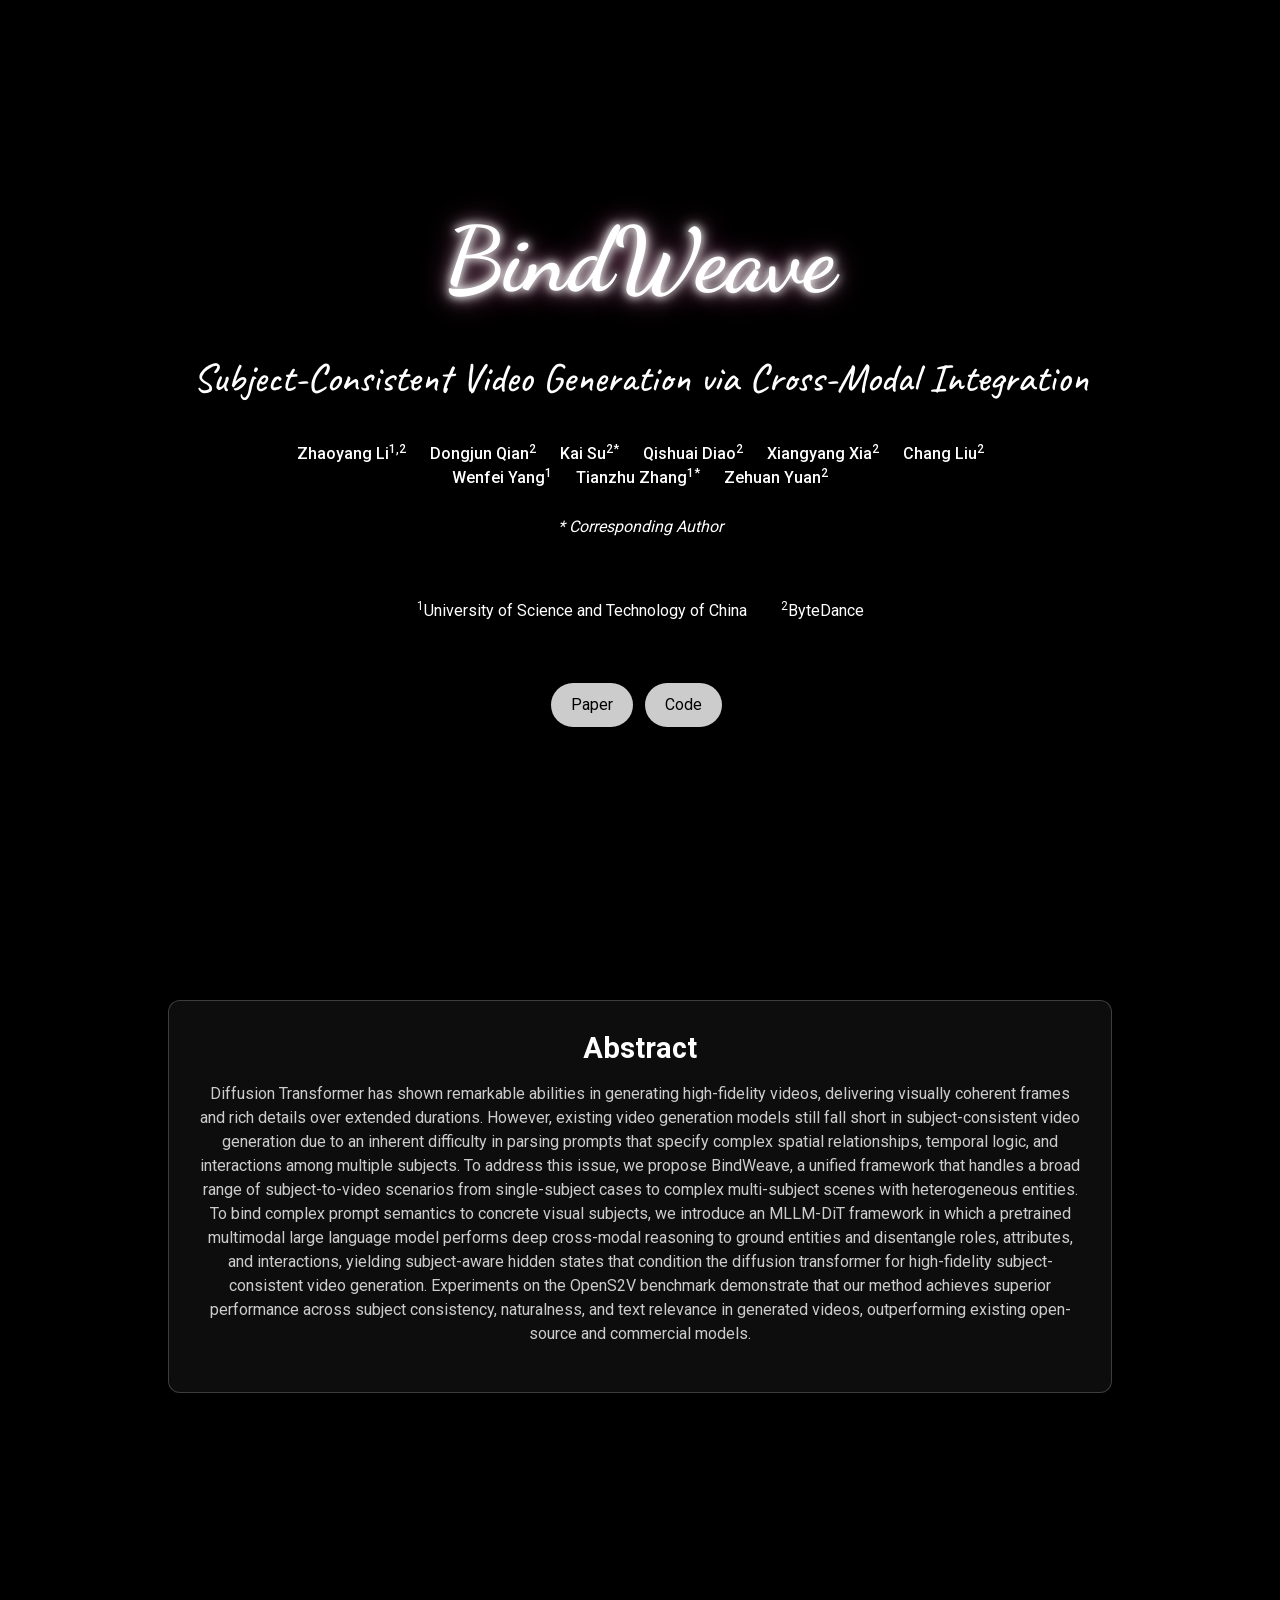
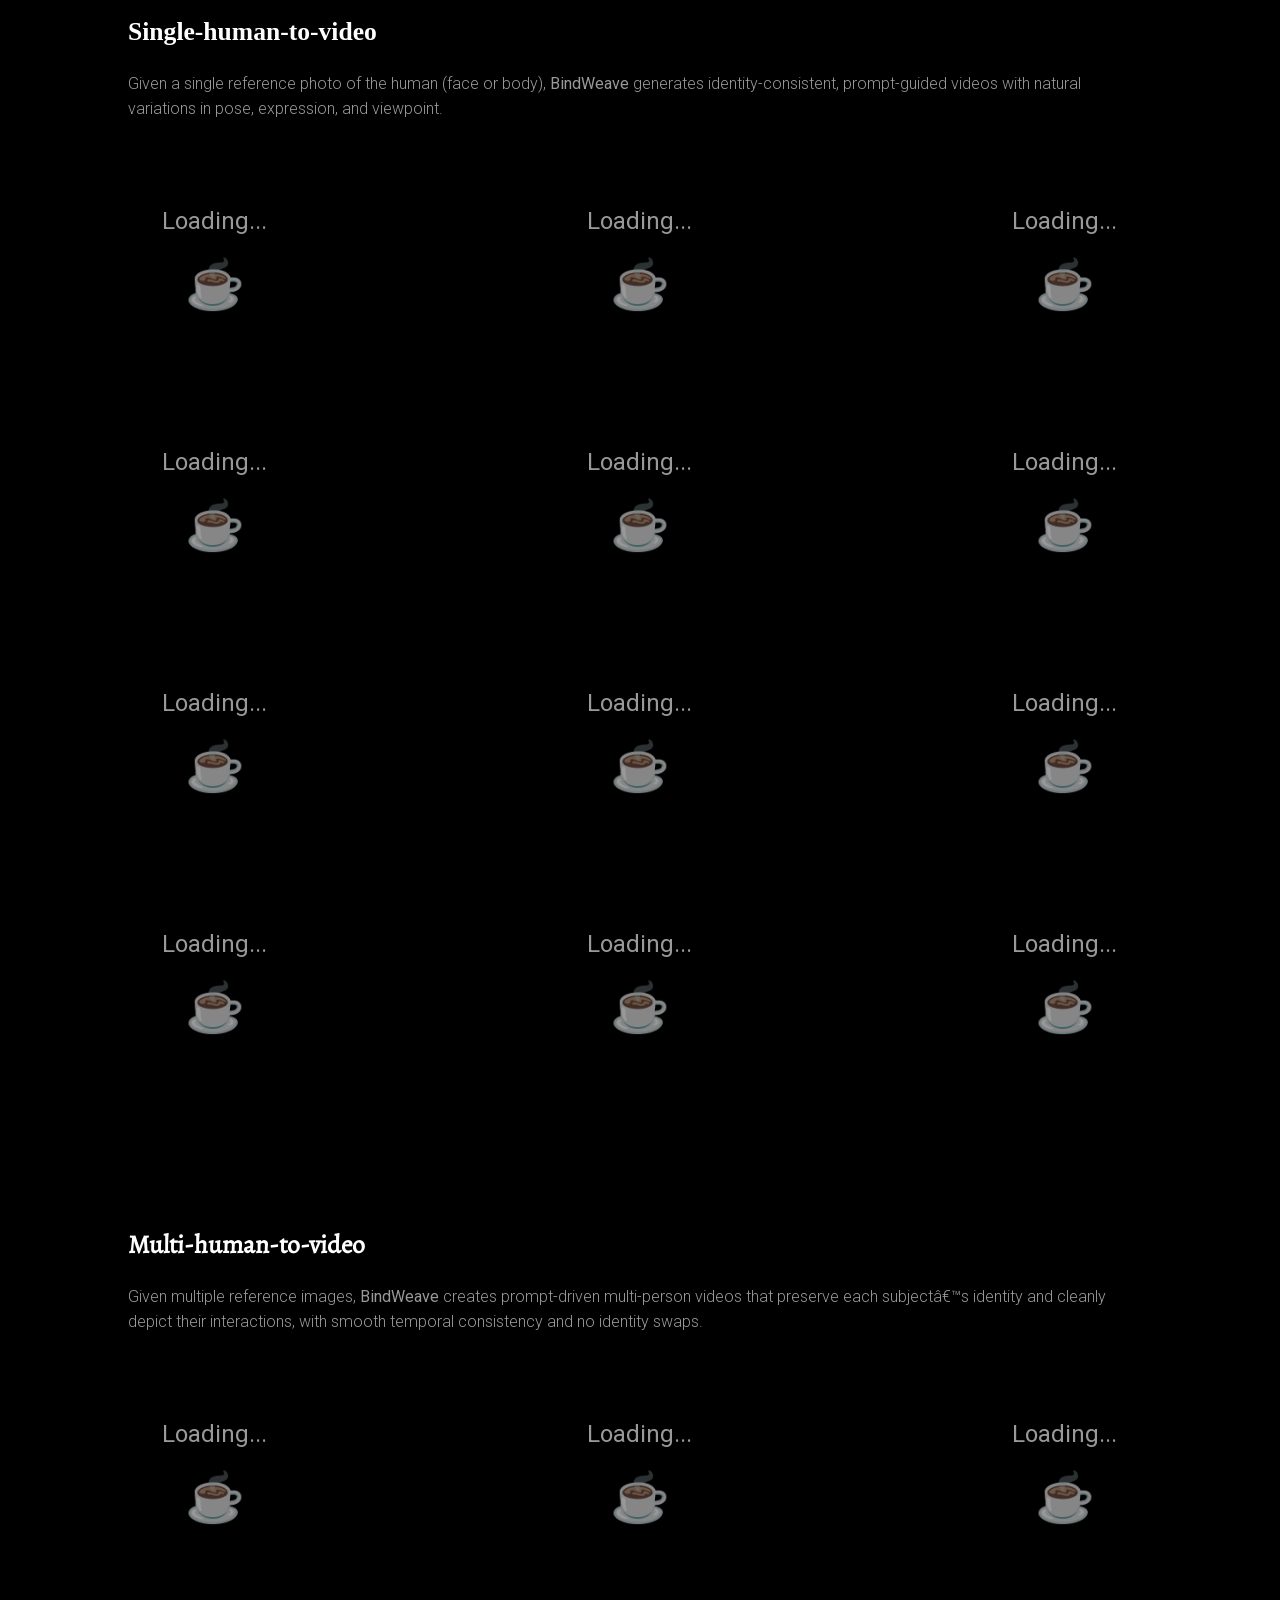
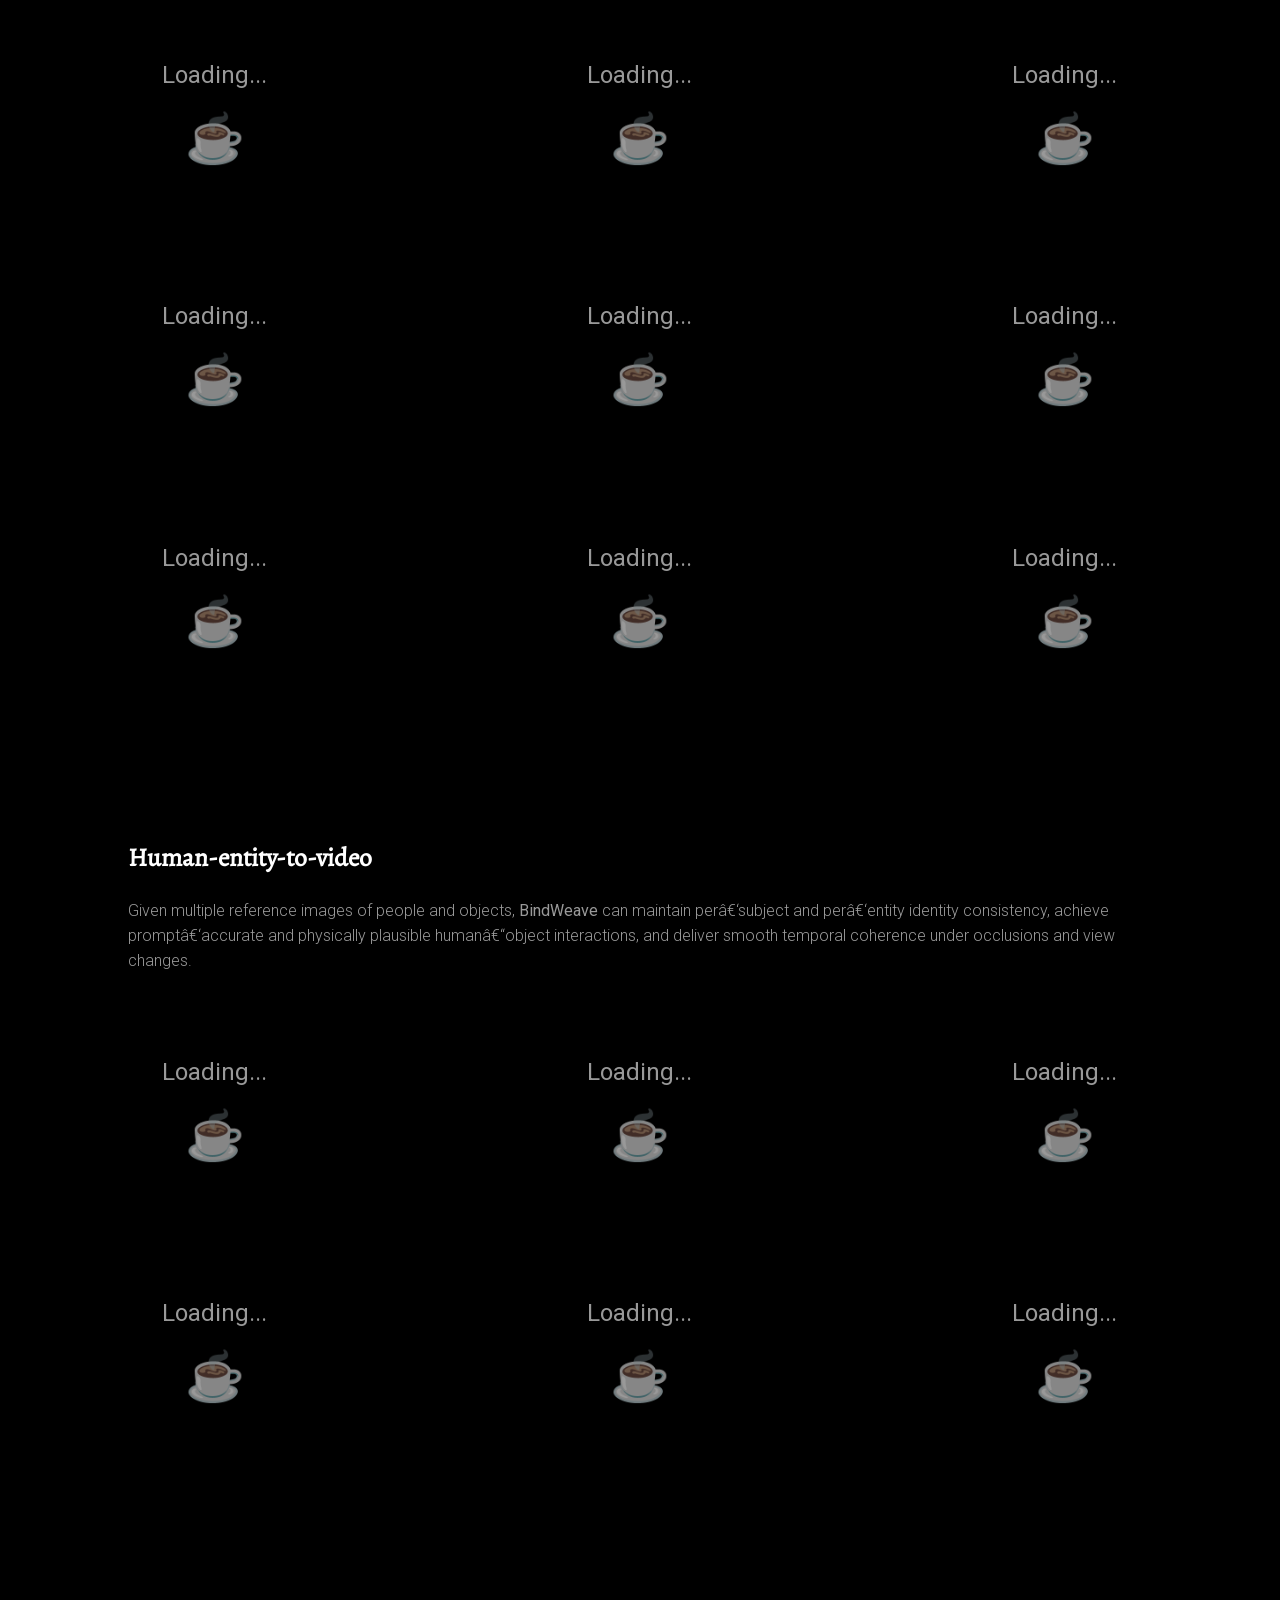
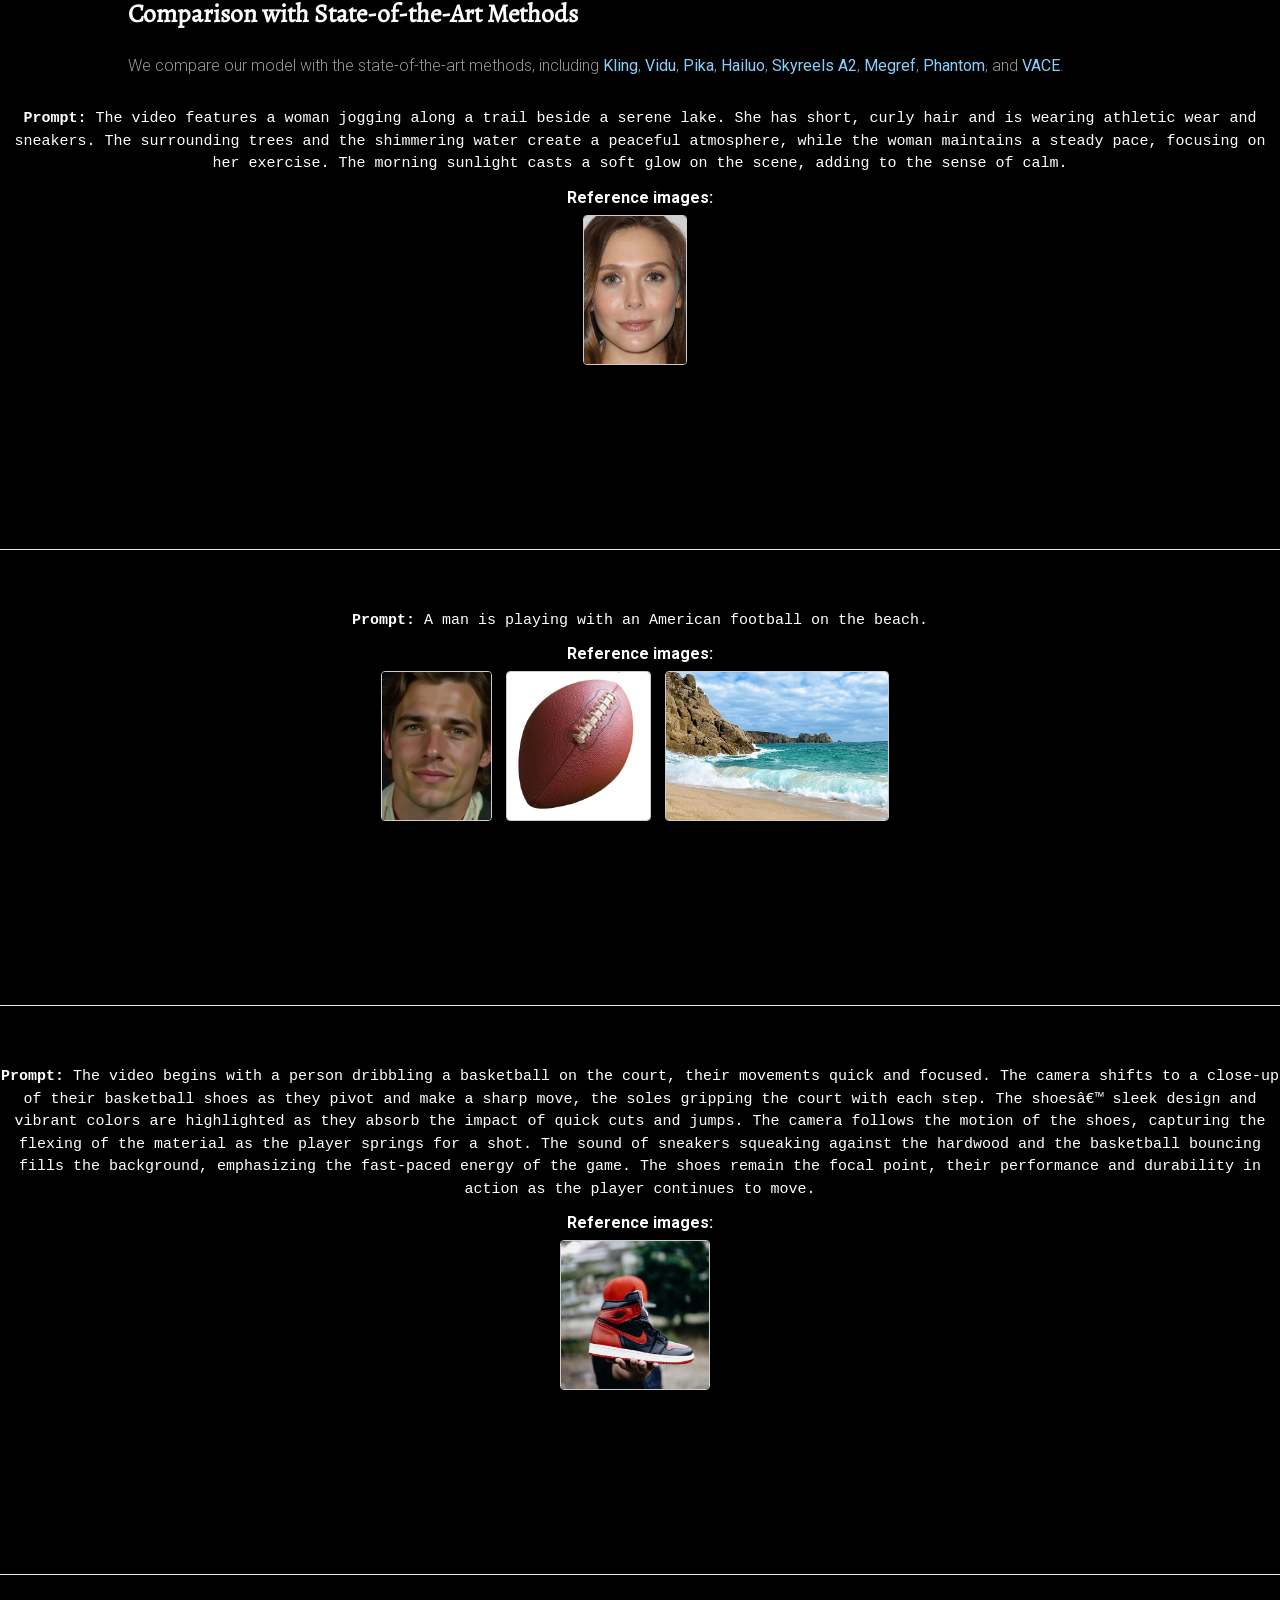
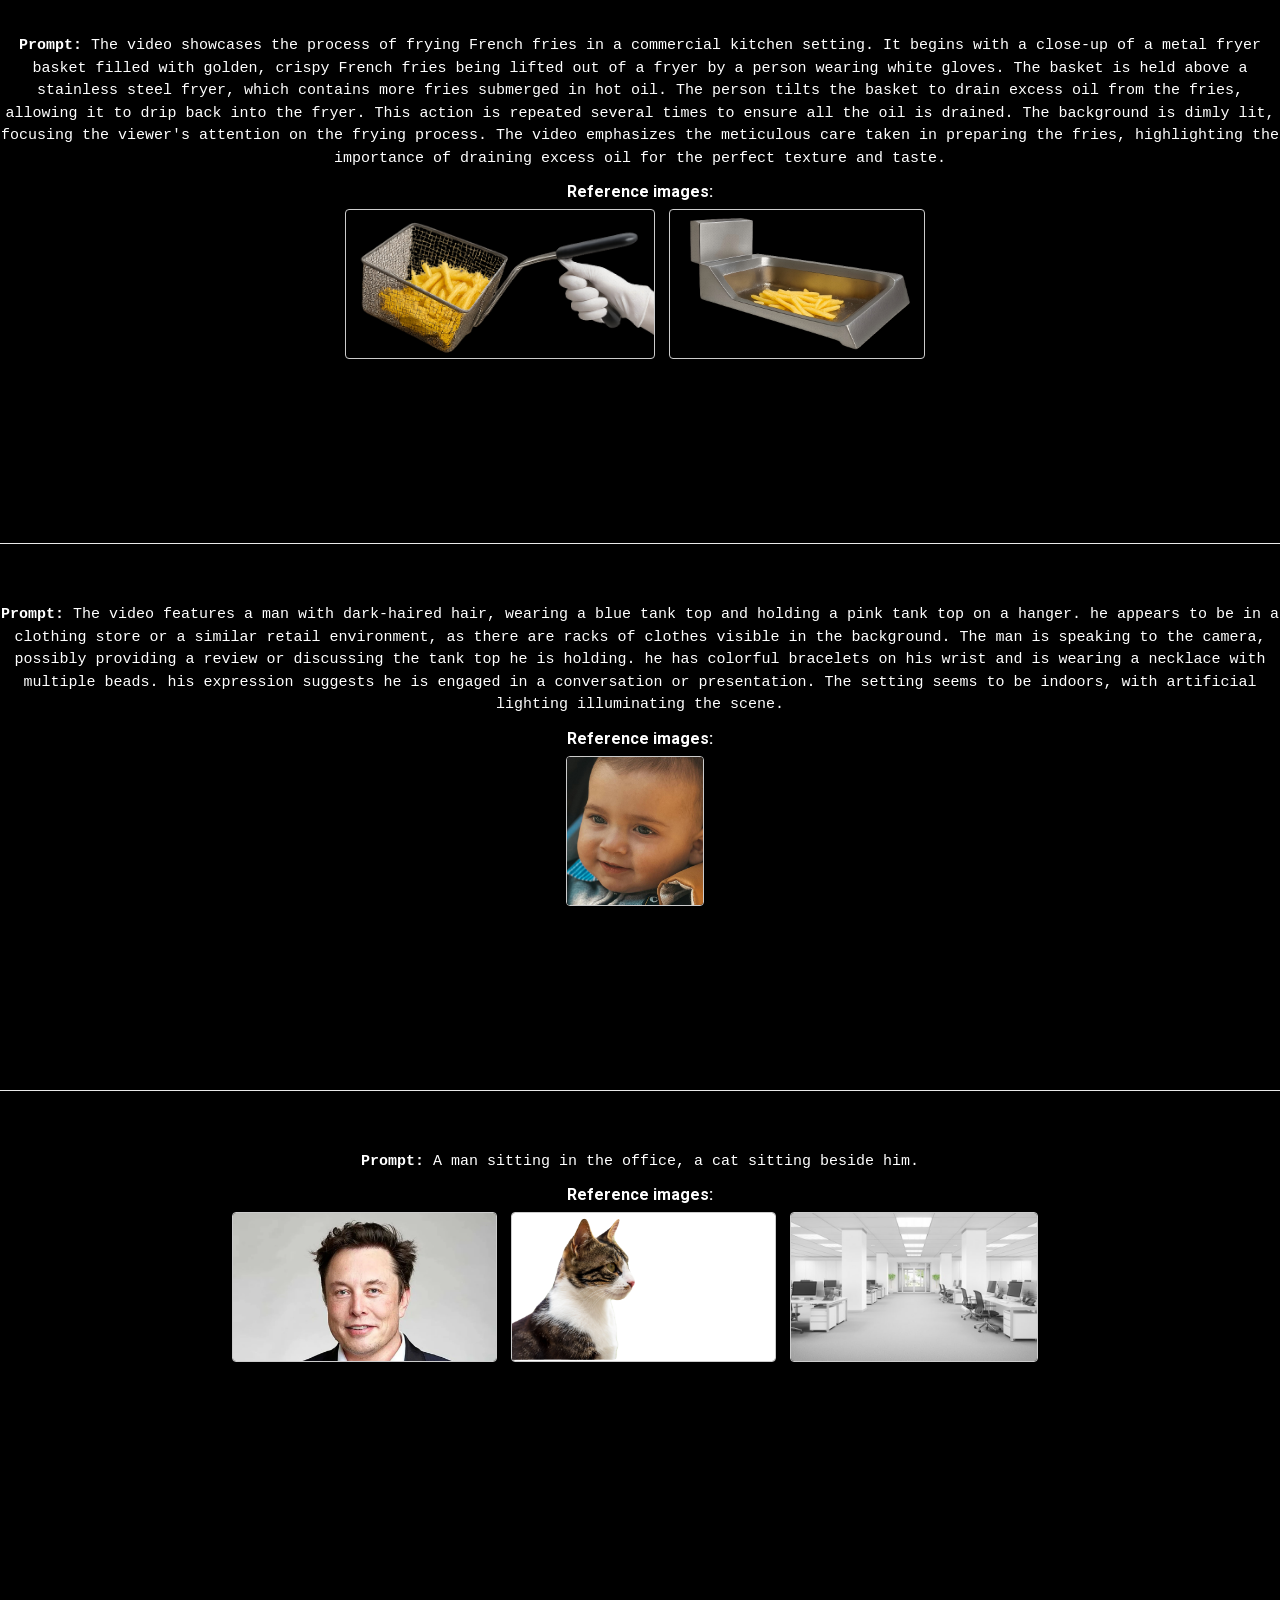
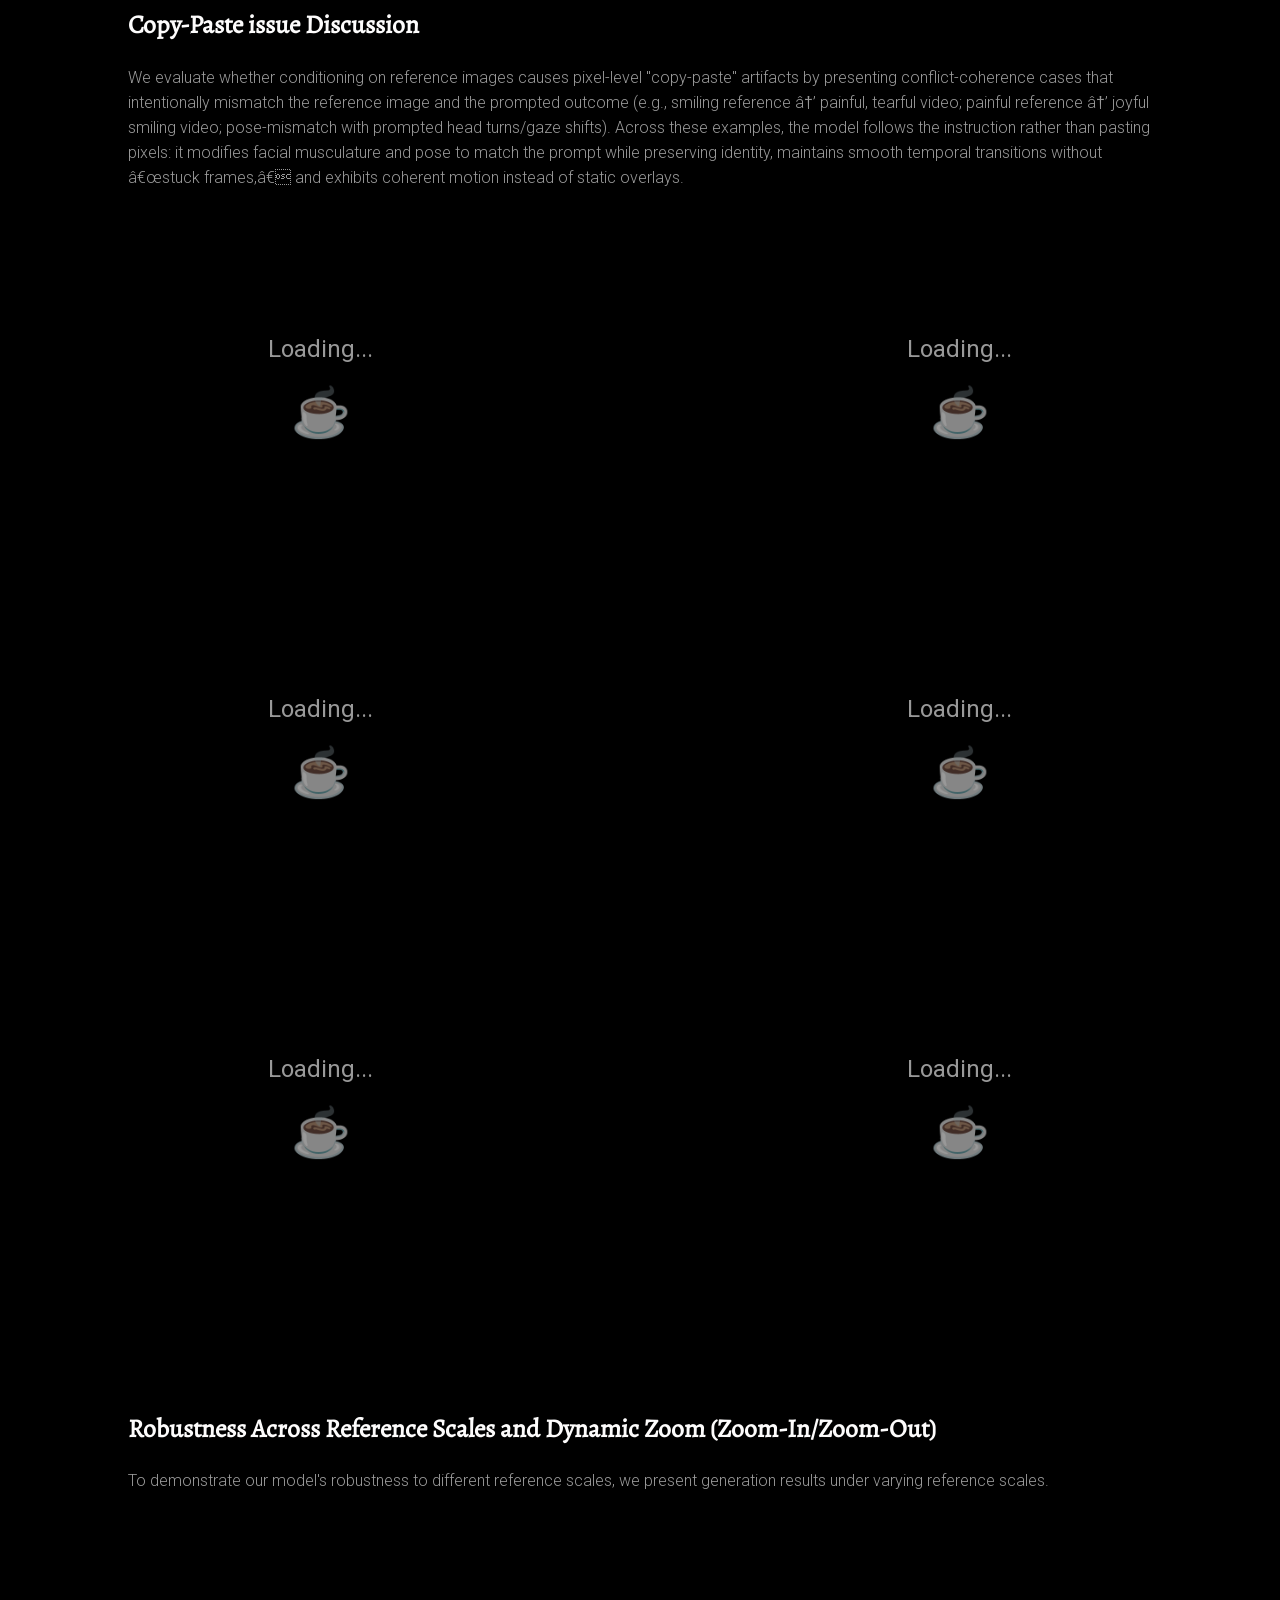
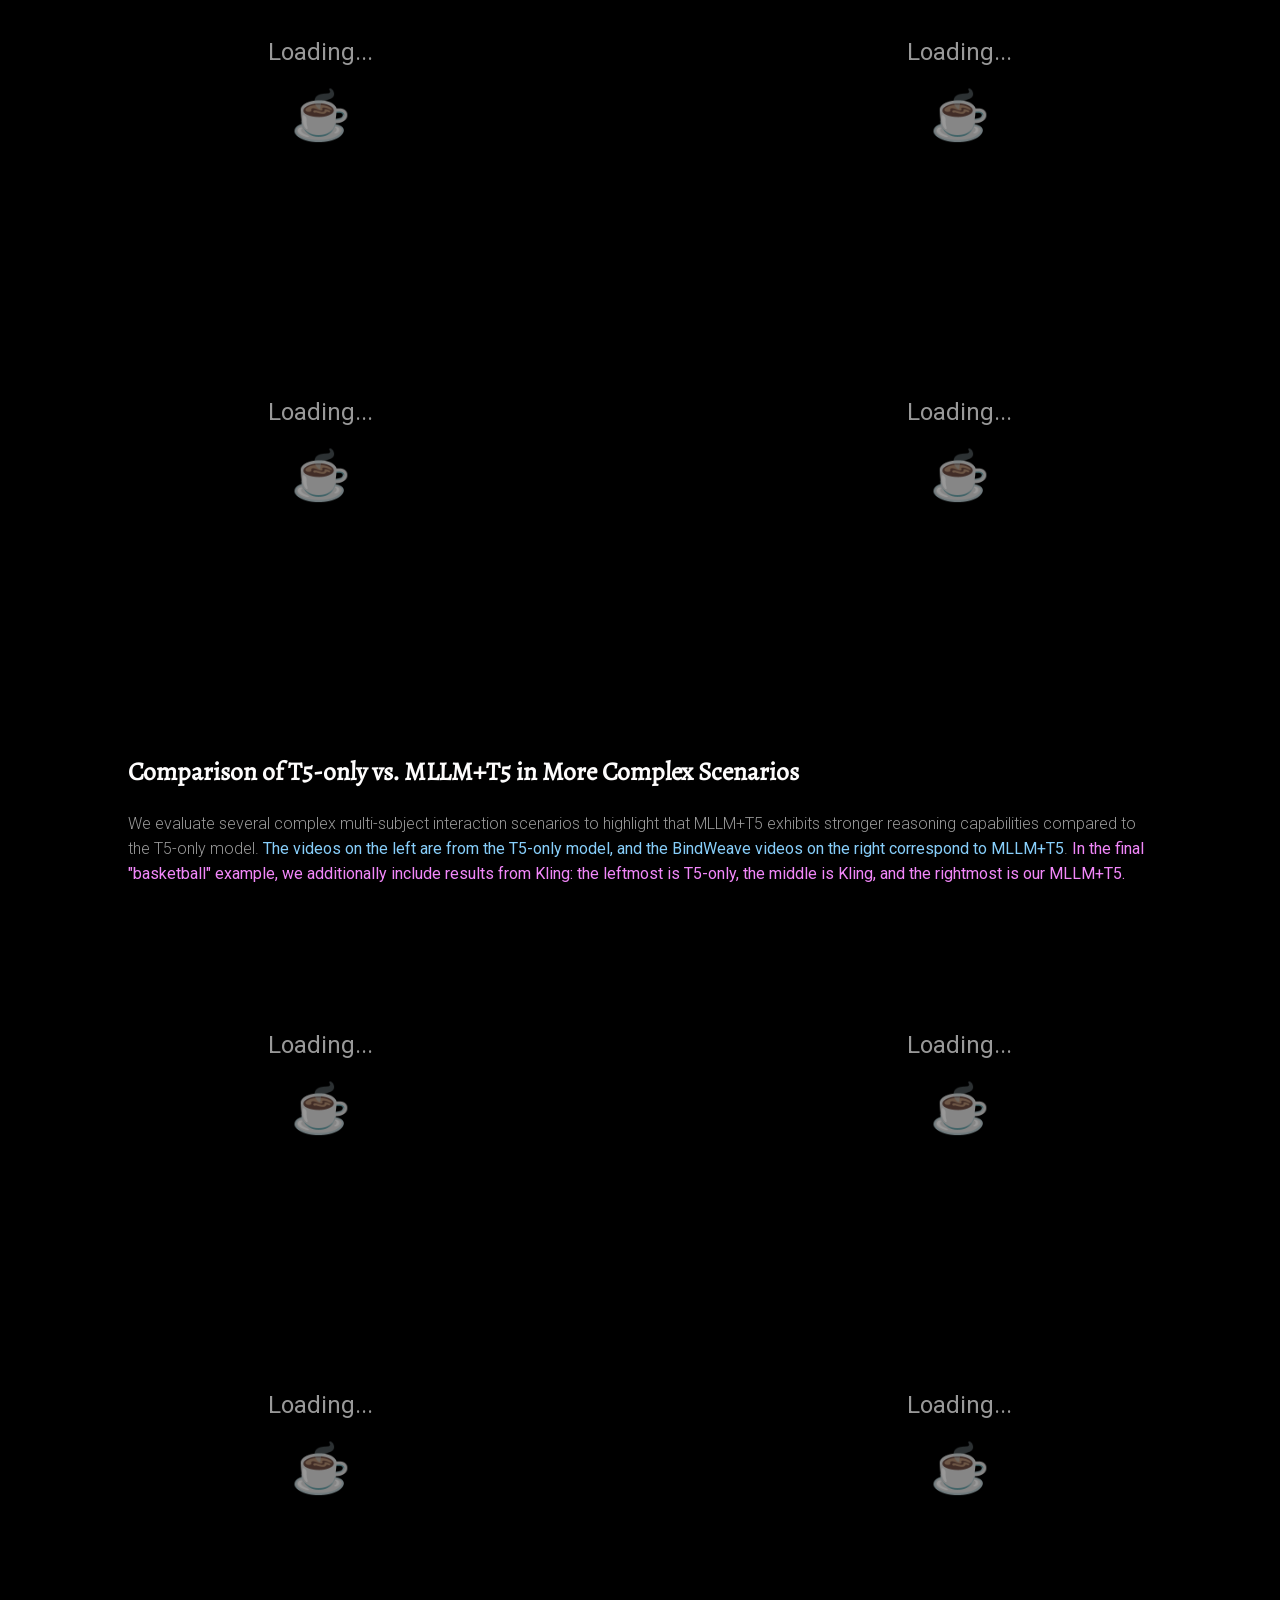
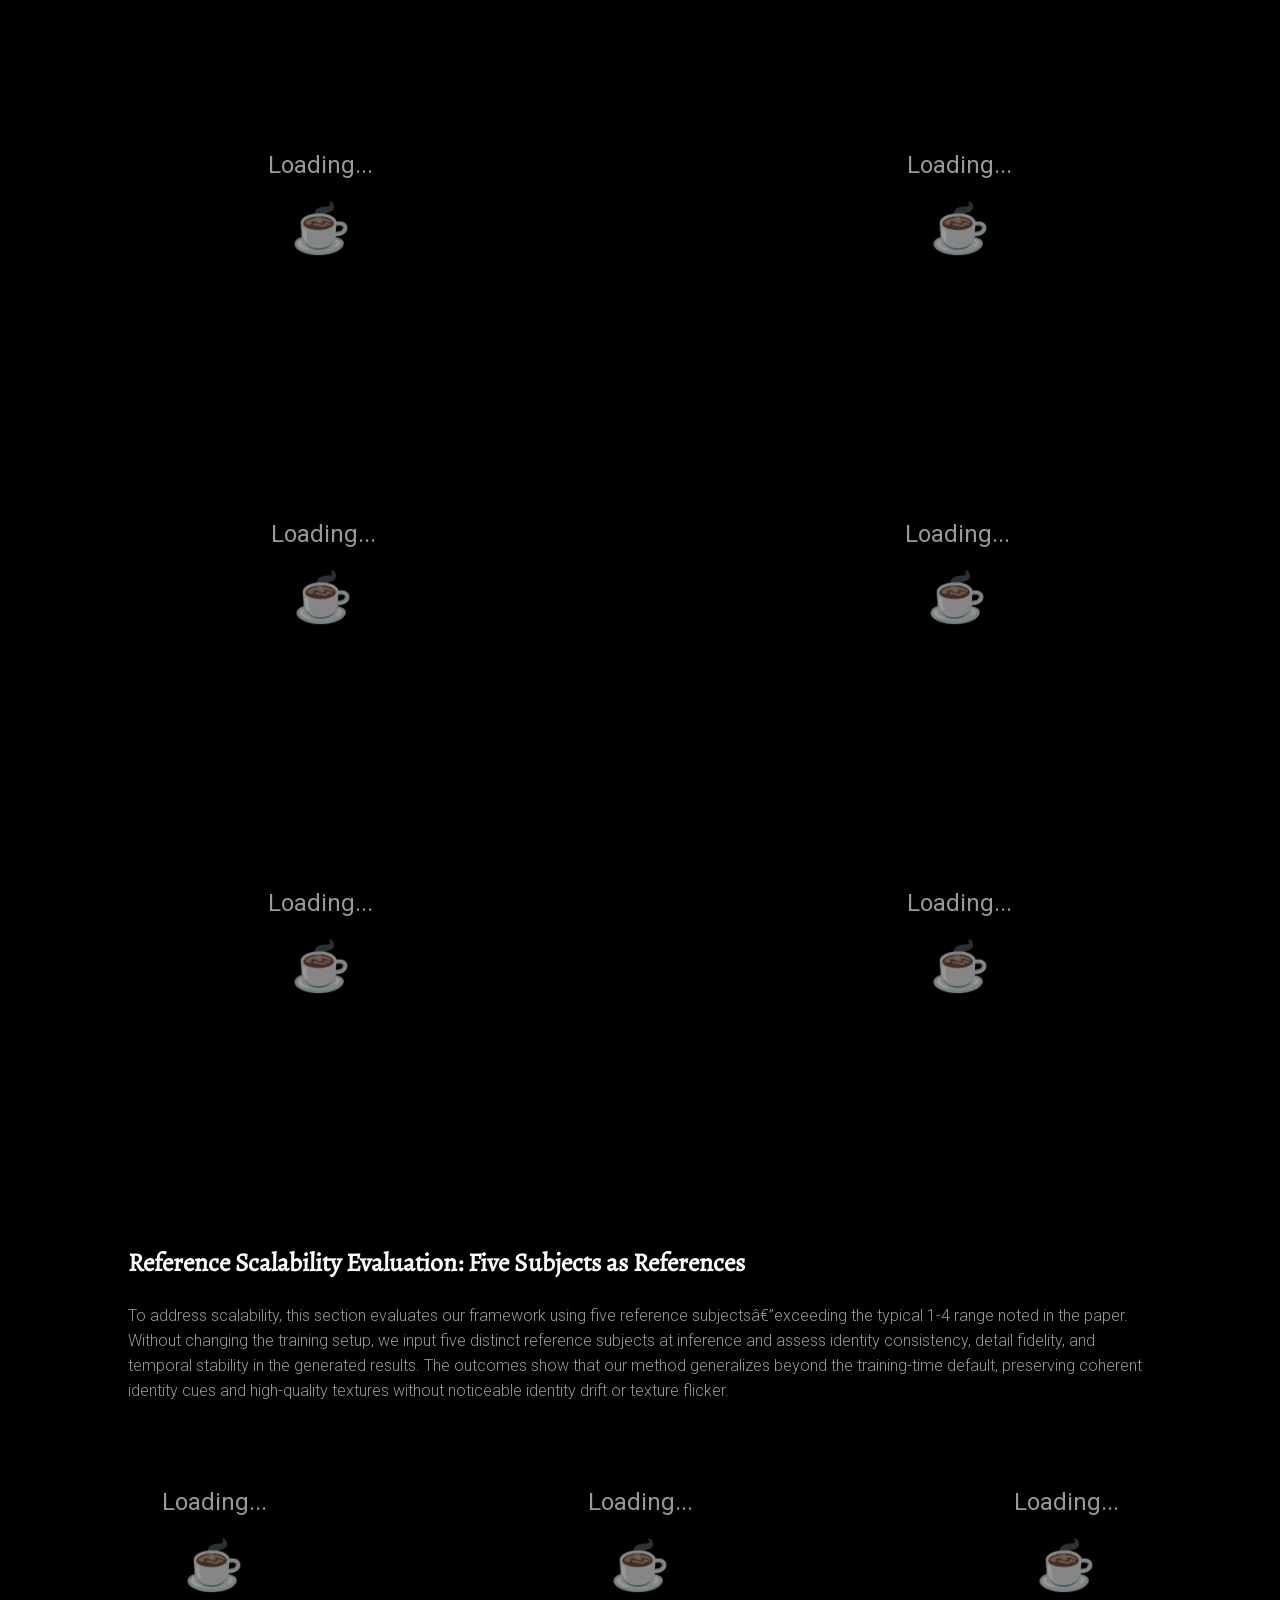
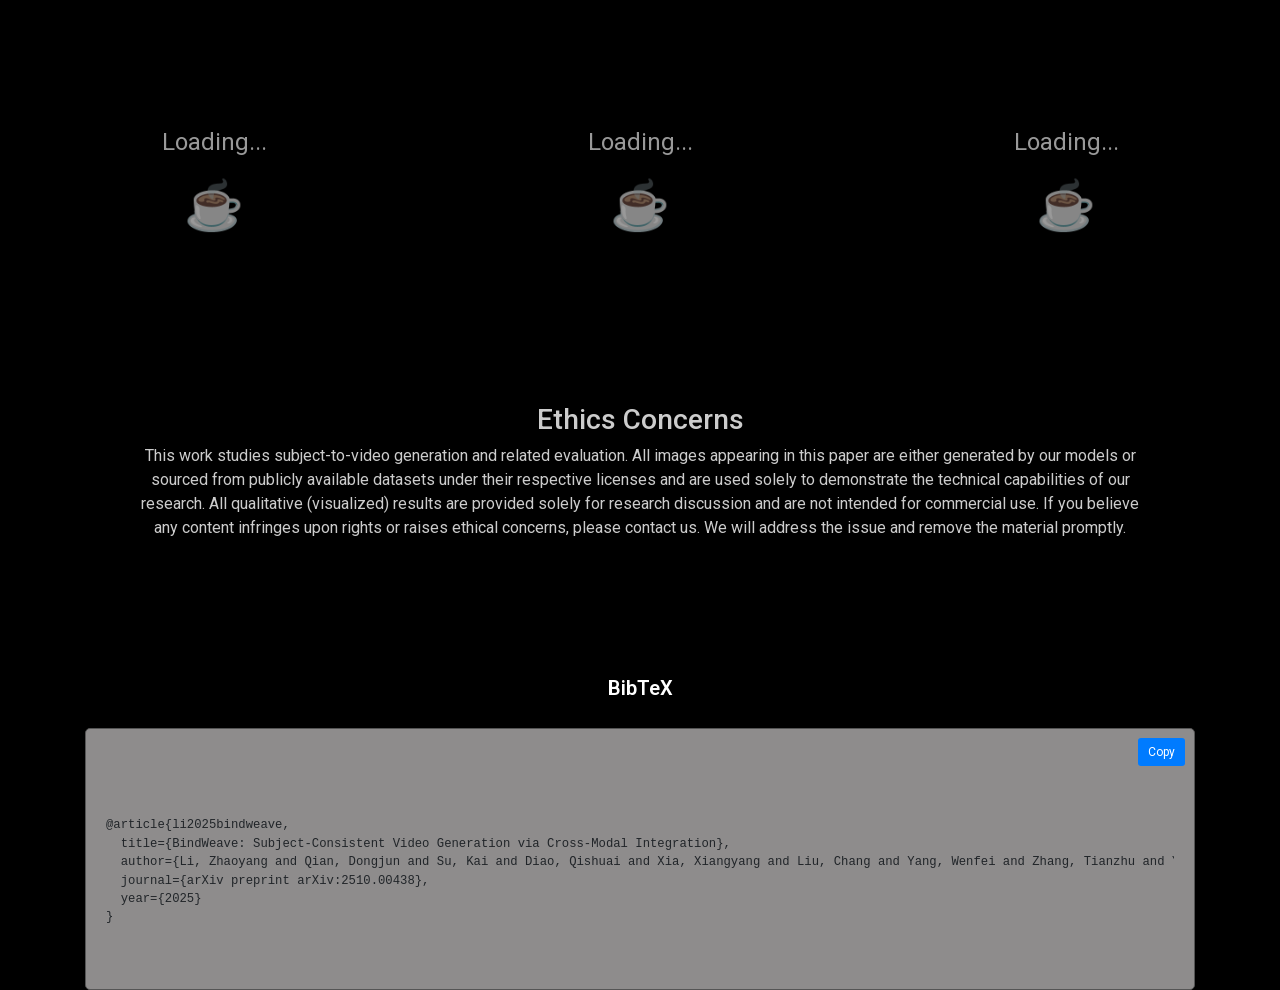
==== commit ecbf3536: "Add results" ====
--- a/index.html
+++ b/index.html
@@ -1325,32 +1325,6 @@
     </div> 
 
 
-<div class="flex flex-dynamic"> 
-            <div class="prompt-wrap"> 
-            <div class="loading-placeholder"> 
-                <div class="loading-text">Loading...</div> 
-                <div class="loading-icon">&#9749</div> 
-            </div> 
-            <video autoplay playsinline muted loop onloadeddata="this.style.display='block'; this.previousElementSibling.style.display='none';" src="./assets/bindweave_video/basketball_T5.mp4"></video> 
-            <div class="prompt">A realistic indoor basketball scene featuring a standard basketball court and four basketball players: two of them are teammates wearing identical uniforms (same team), with one of these teammates in an offensive role (e.g., dribbling or preparing to pass), while the remaining two players are opponents acting as defenders, positioned to guard the offensive player and the other teammate respectively.</div> 
-         </div> 
-                 <div class="prompt-wrap"> 
-            <div class="loading-placeholder"> 
-                <div class="loading-text">Loading...</div> 
-                <div class="loading-icon">&#9749</div> 
-            </div> 
-            <video autoplay playsinline muted loop onloadeddata="this.style.display='block'; this.previousElementSibling.style.display='none';" src="./assets/bindweave_video/basketball_kling.mp4"></video> 
-            <div class="prompt">A realistic indoor basketball scene featuring a standard basketball court and four basketball players: two of them are teammates wearing identical uniforms (same team), with one of these teammates in an offensive role (e.g., dribbling or preparing to pass), while the remaining two players are opponents acting as defenders, positioned to guard the offensive player and the other teammate respectively.</div> 
-        </div> 
-        <div class="prompt-wrap"> 
-            <div class="loading-placeholder"> 
-                <div class="loading-text">Loading...</div> 
-                <div class="loading-icon">&#9749</div> 
-            </div> 
-            <video autoplay playsinline muted loop onloadeddata="this.style.display='block'; this.previousElementSibling.style.display='none';" src="./assets/bindweave_video/basketball_MLLM.mp4"></video> 
-            <div class="prompt">A realistic indoor basketball scene featuring a standard basketball court and four basketball players: two of them are teammates wearing identical uniforms (same team), with one of these teammates in an offensive role (e.g., dribbling or preparing to pass), while the remaining two players are opponents acting as defenders, positioned to guard the offensive player and the other teammate respectively.</div> 
-        </div> 
-    </div> 
 </section> 
 
 
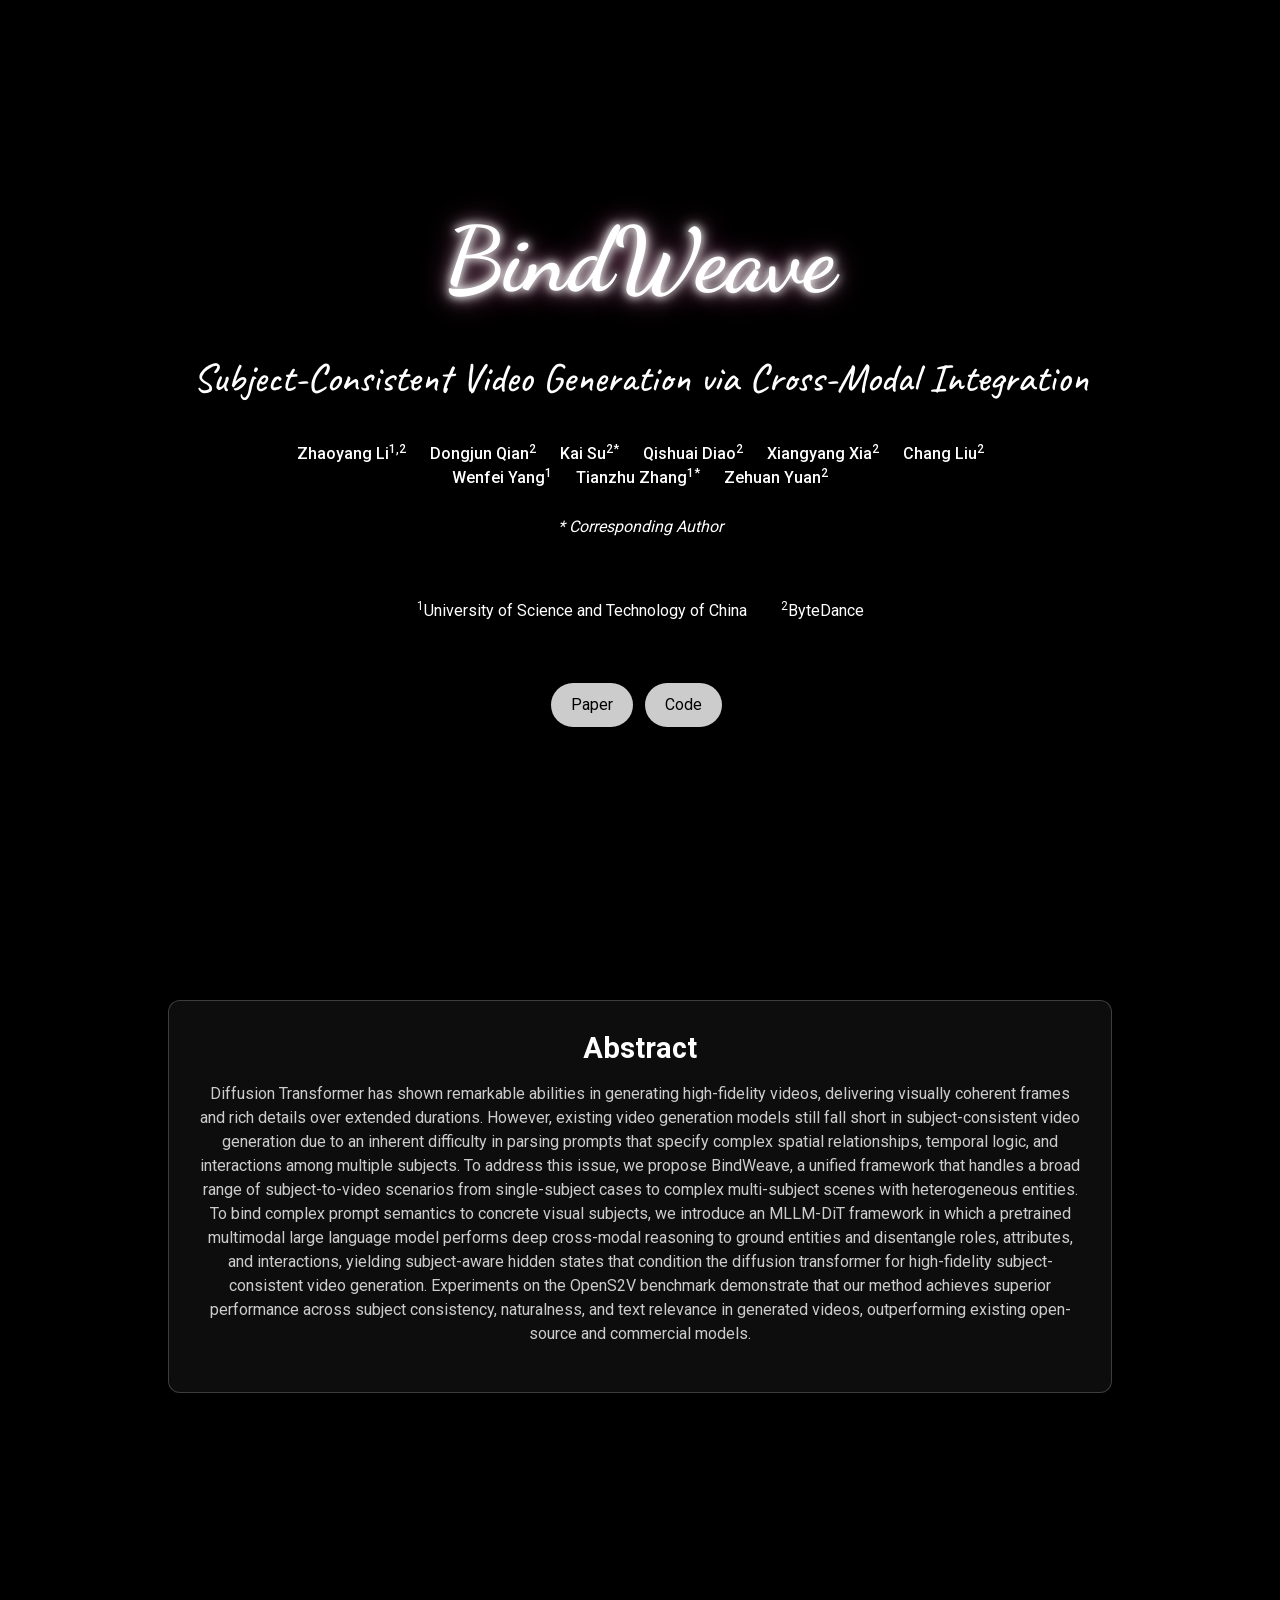
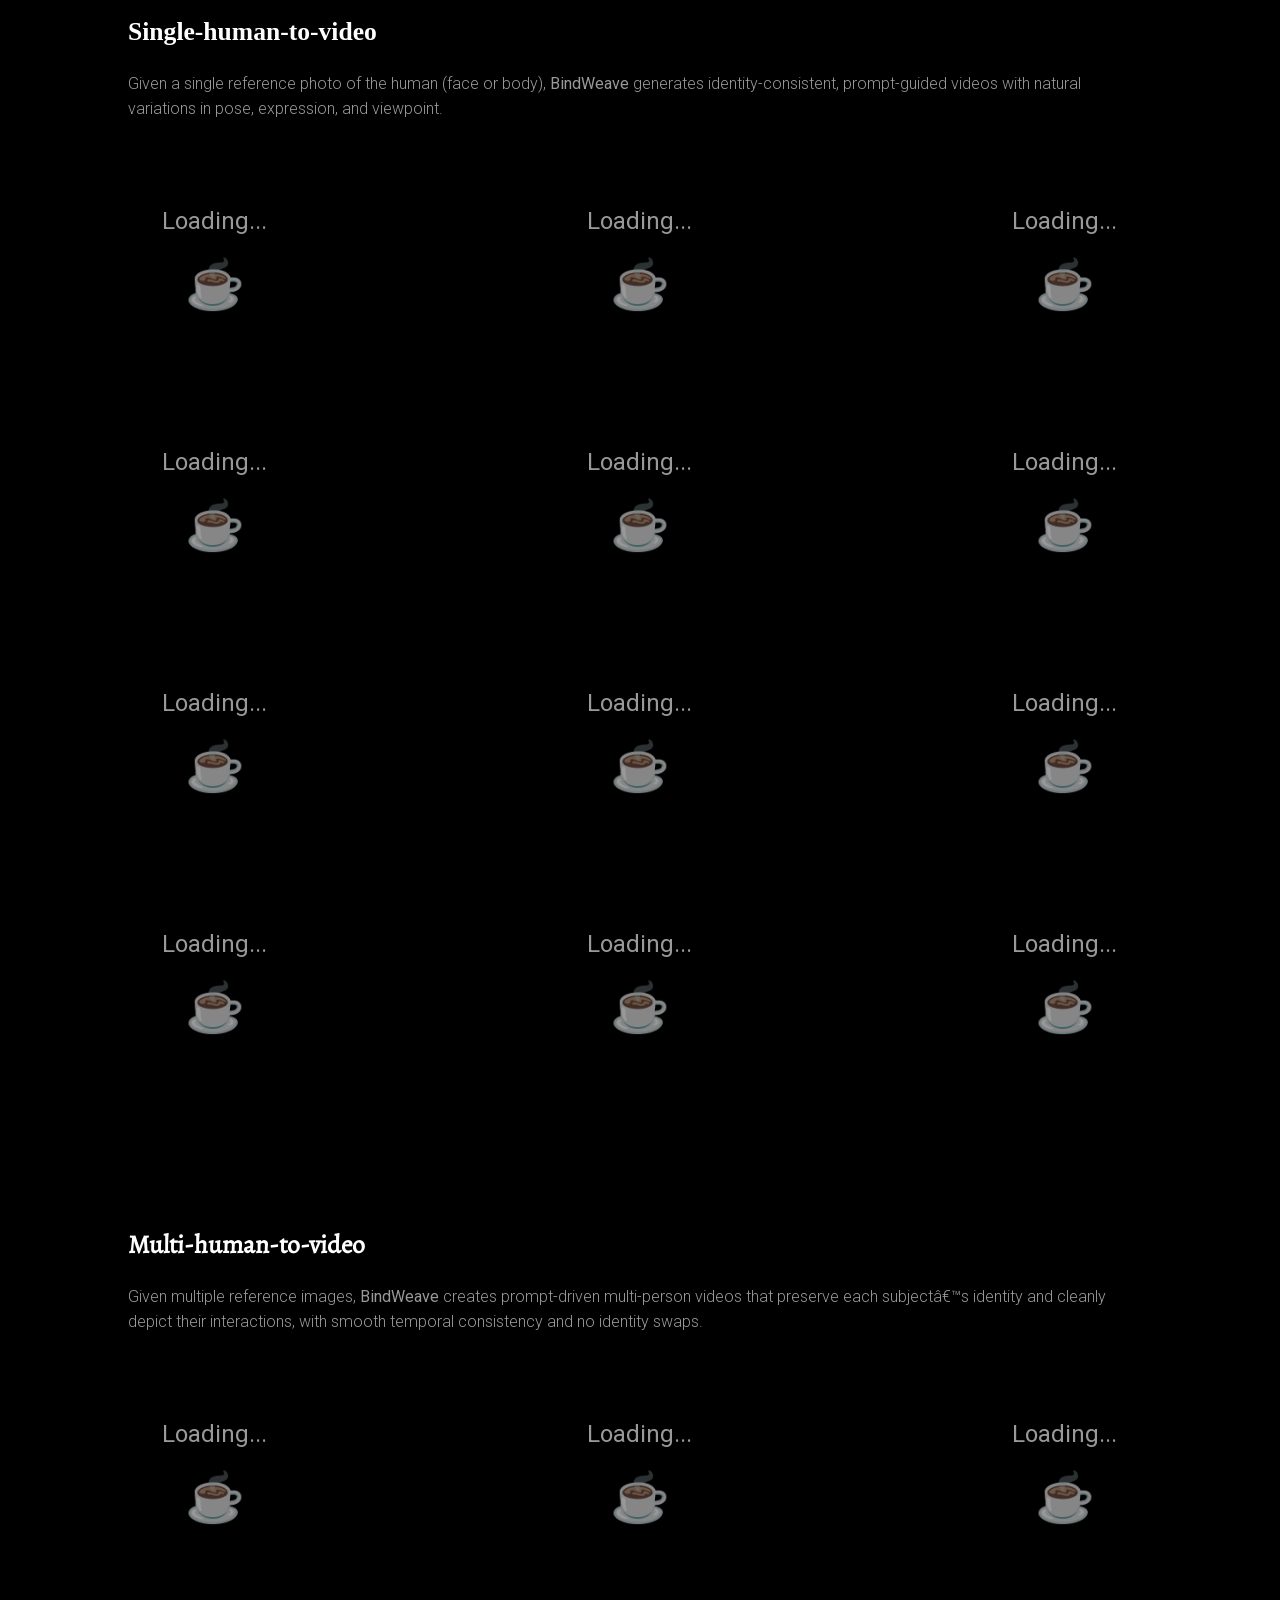
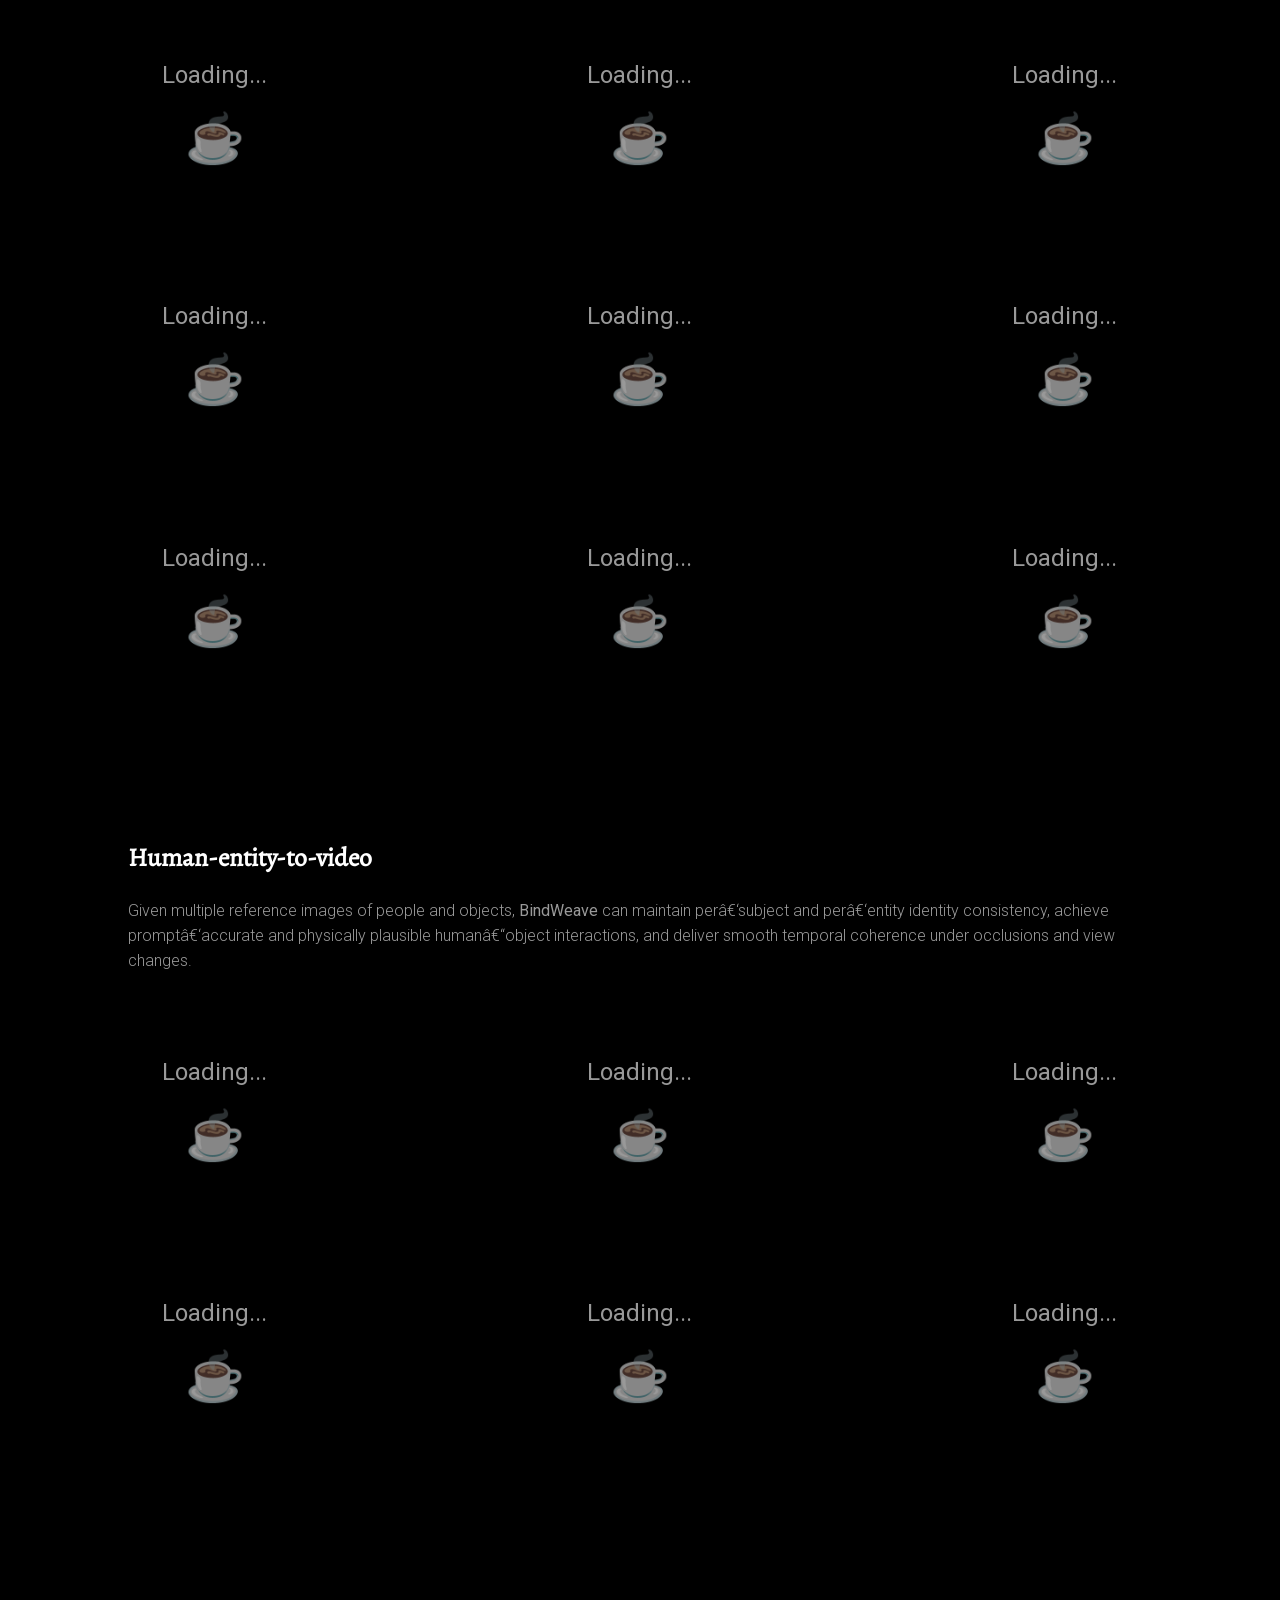
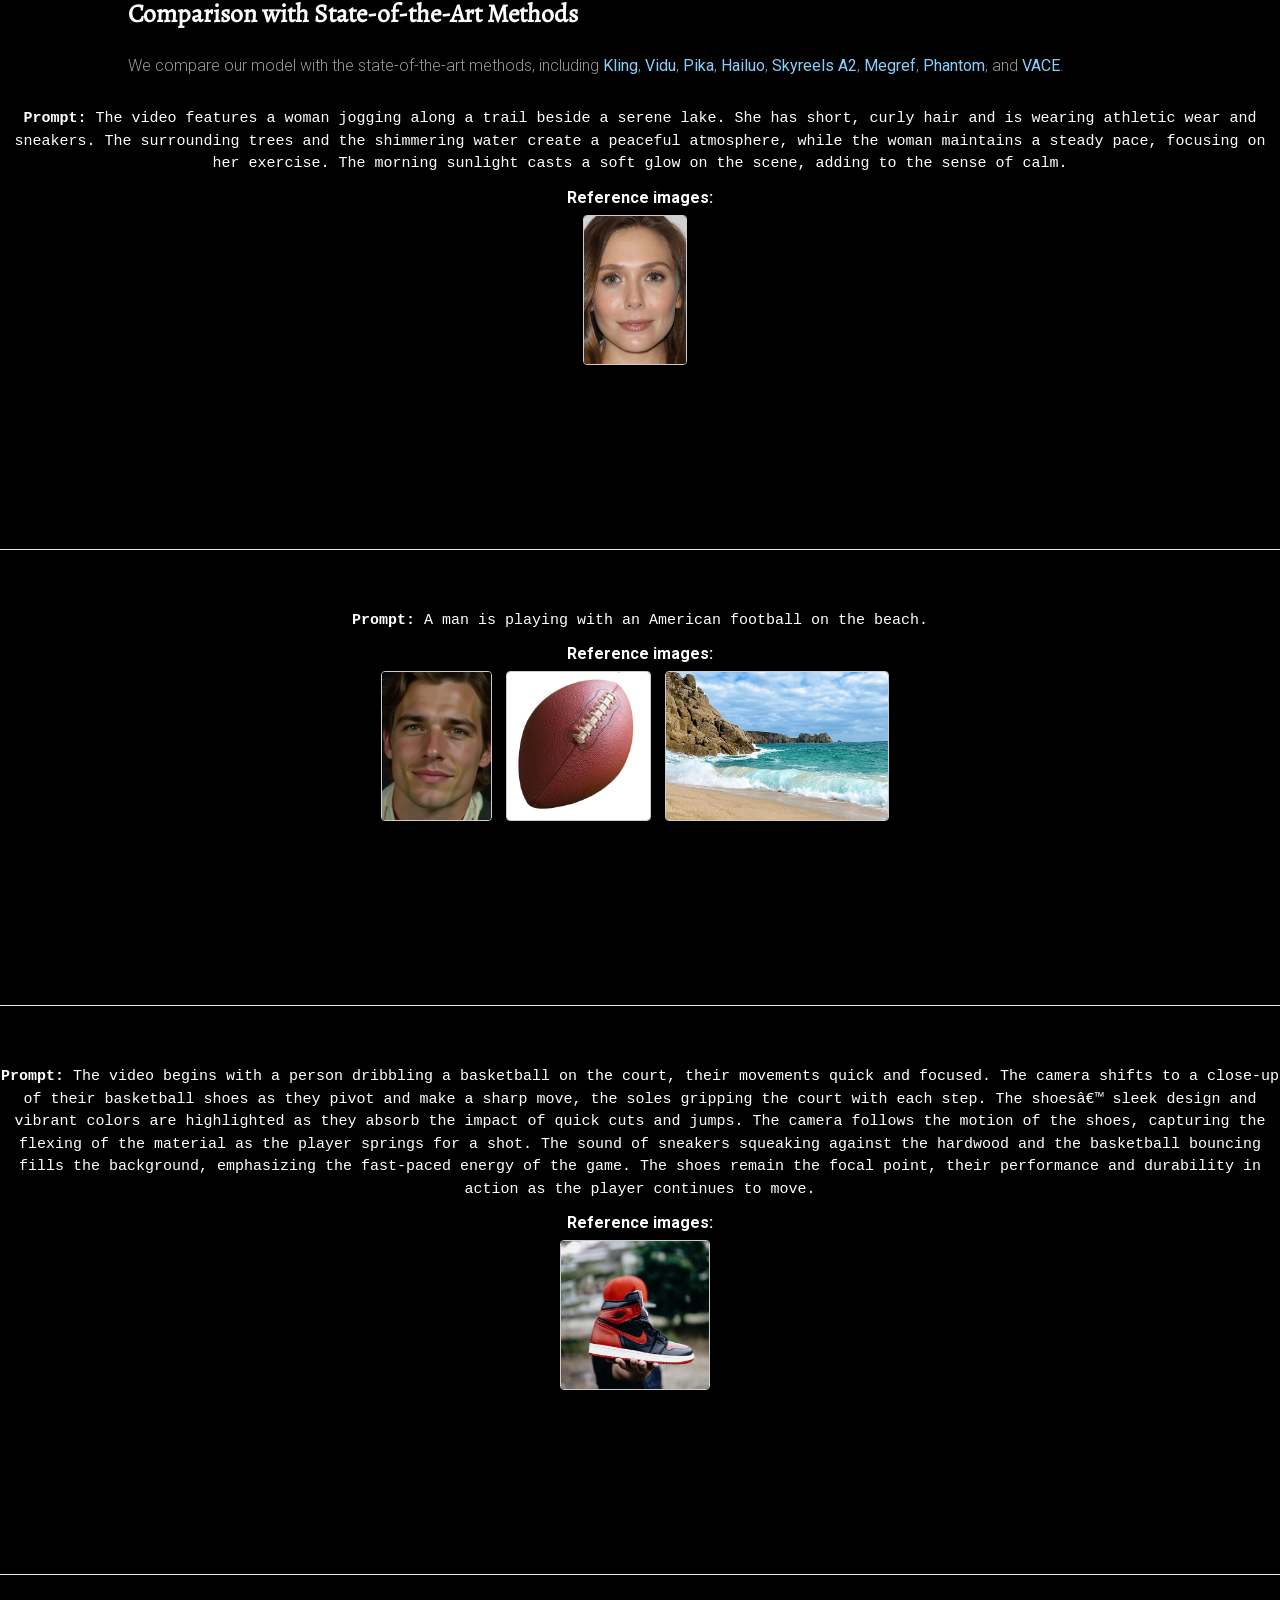
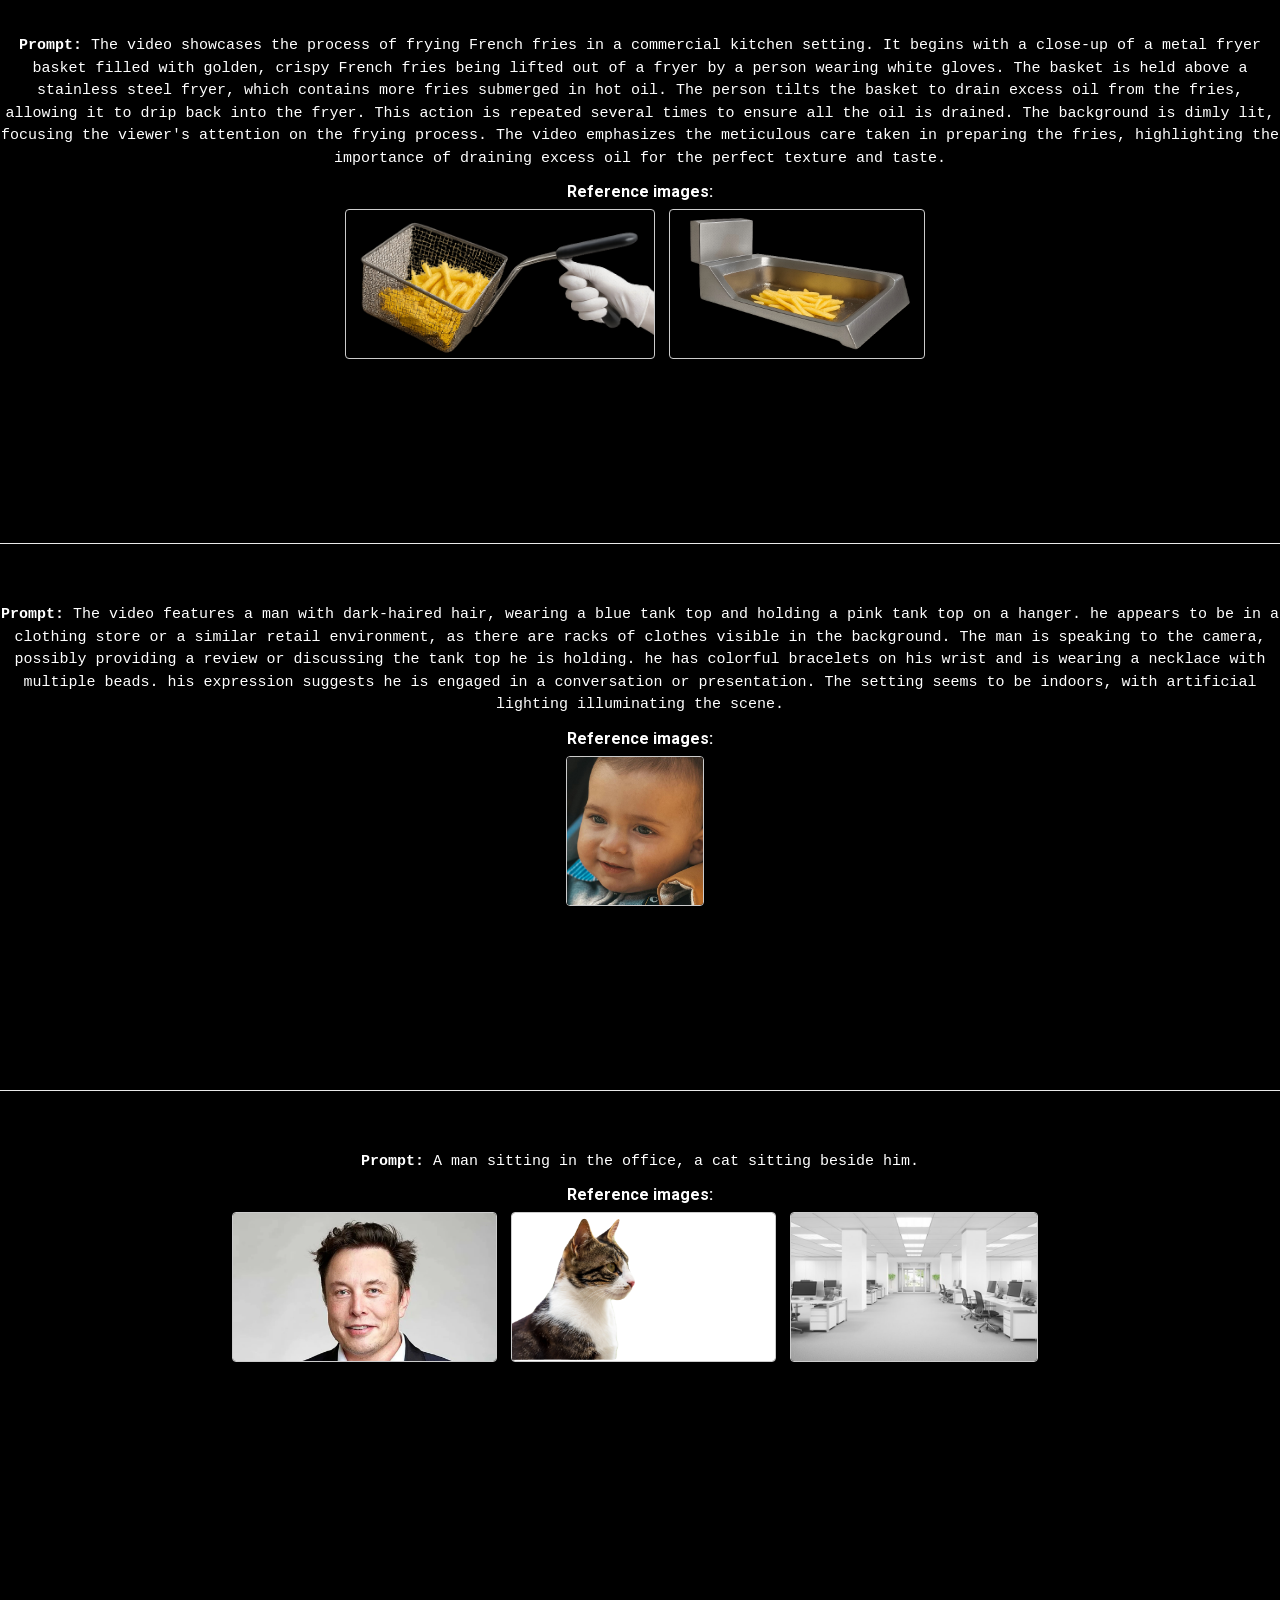
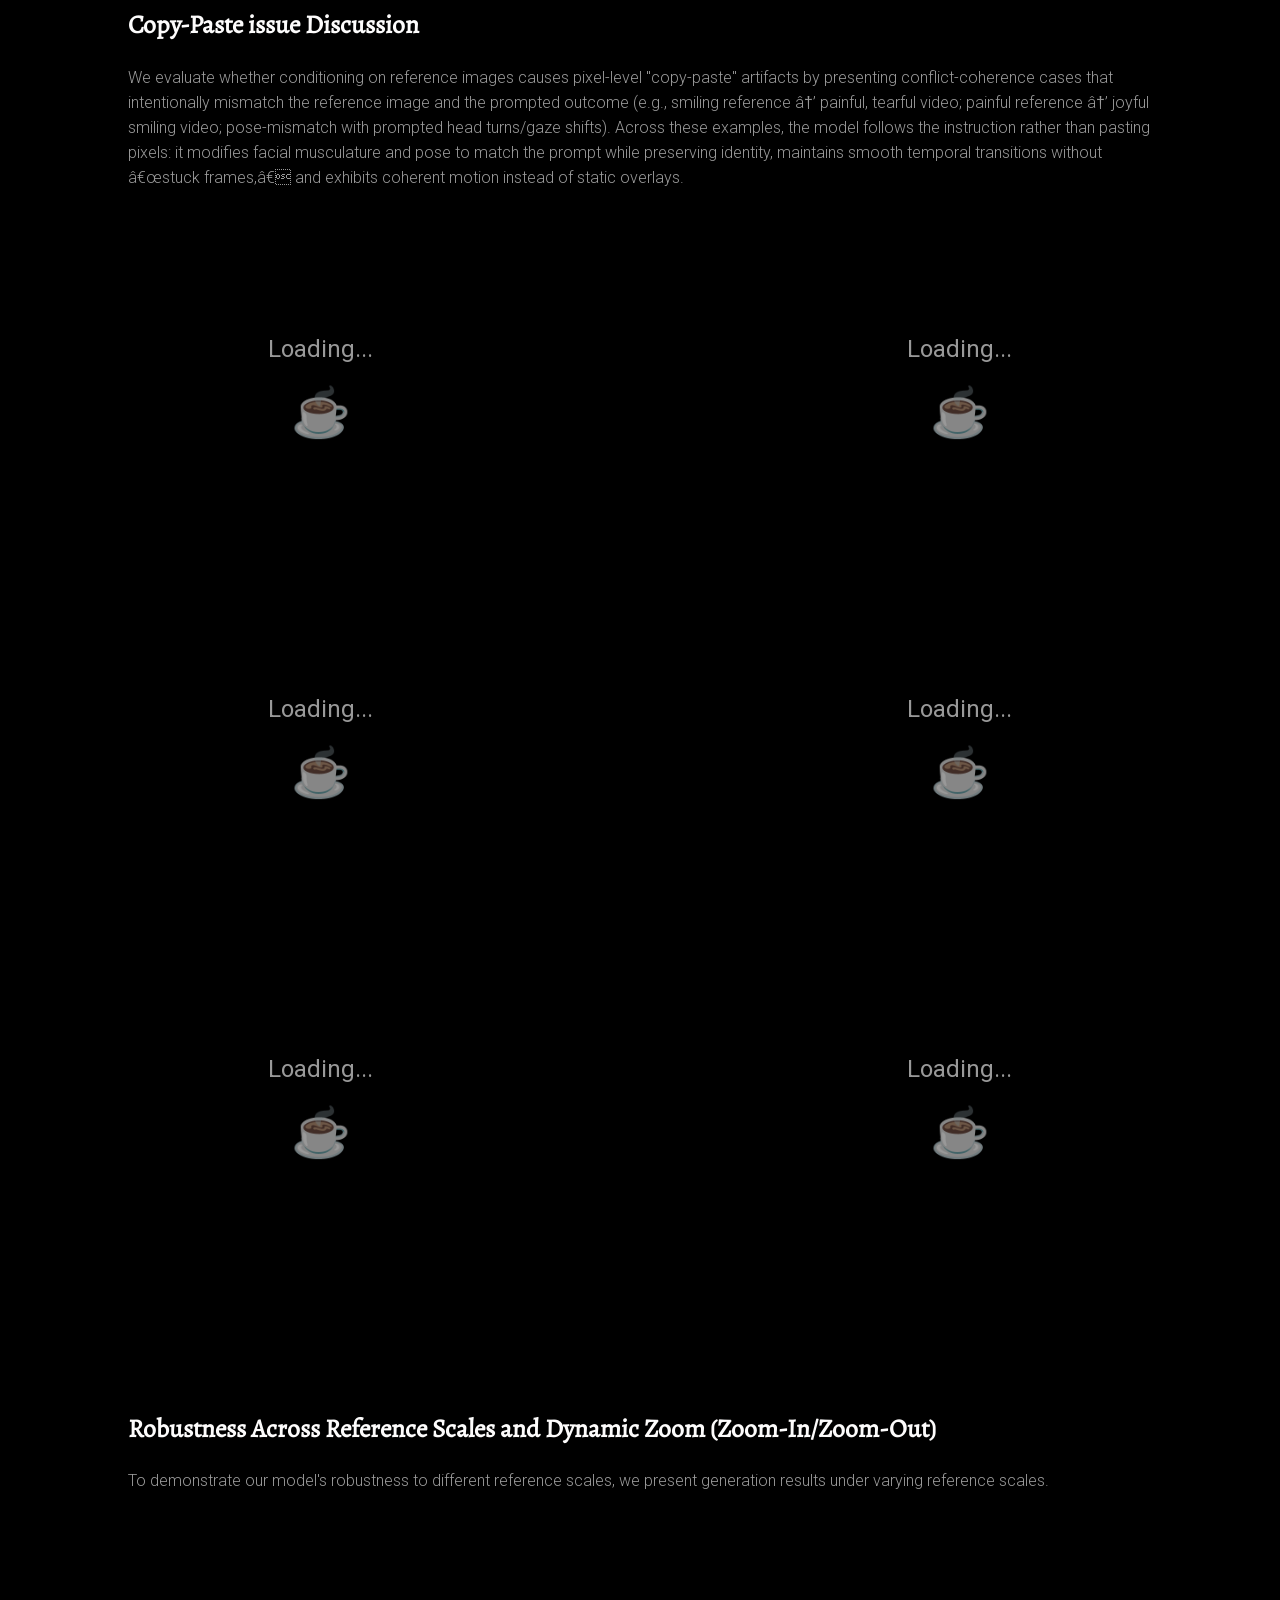
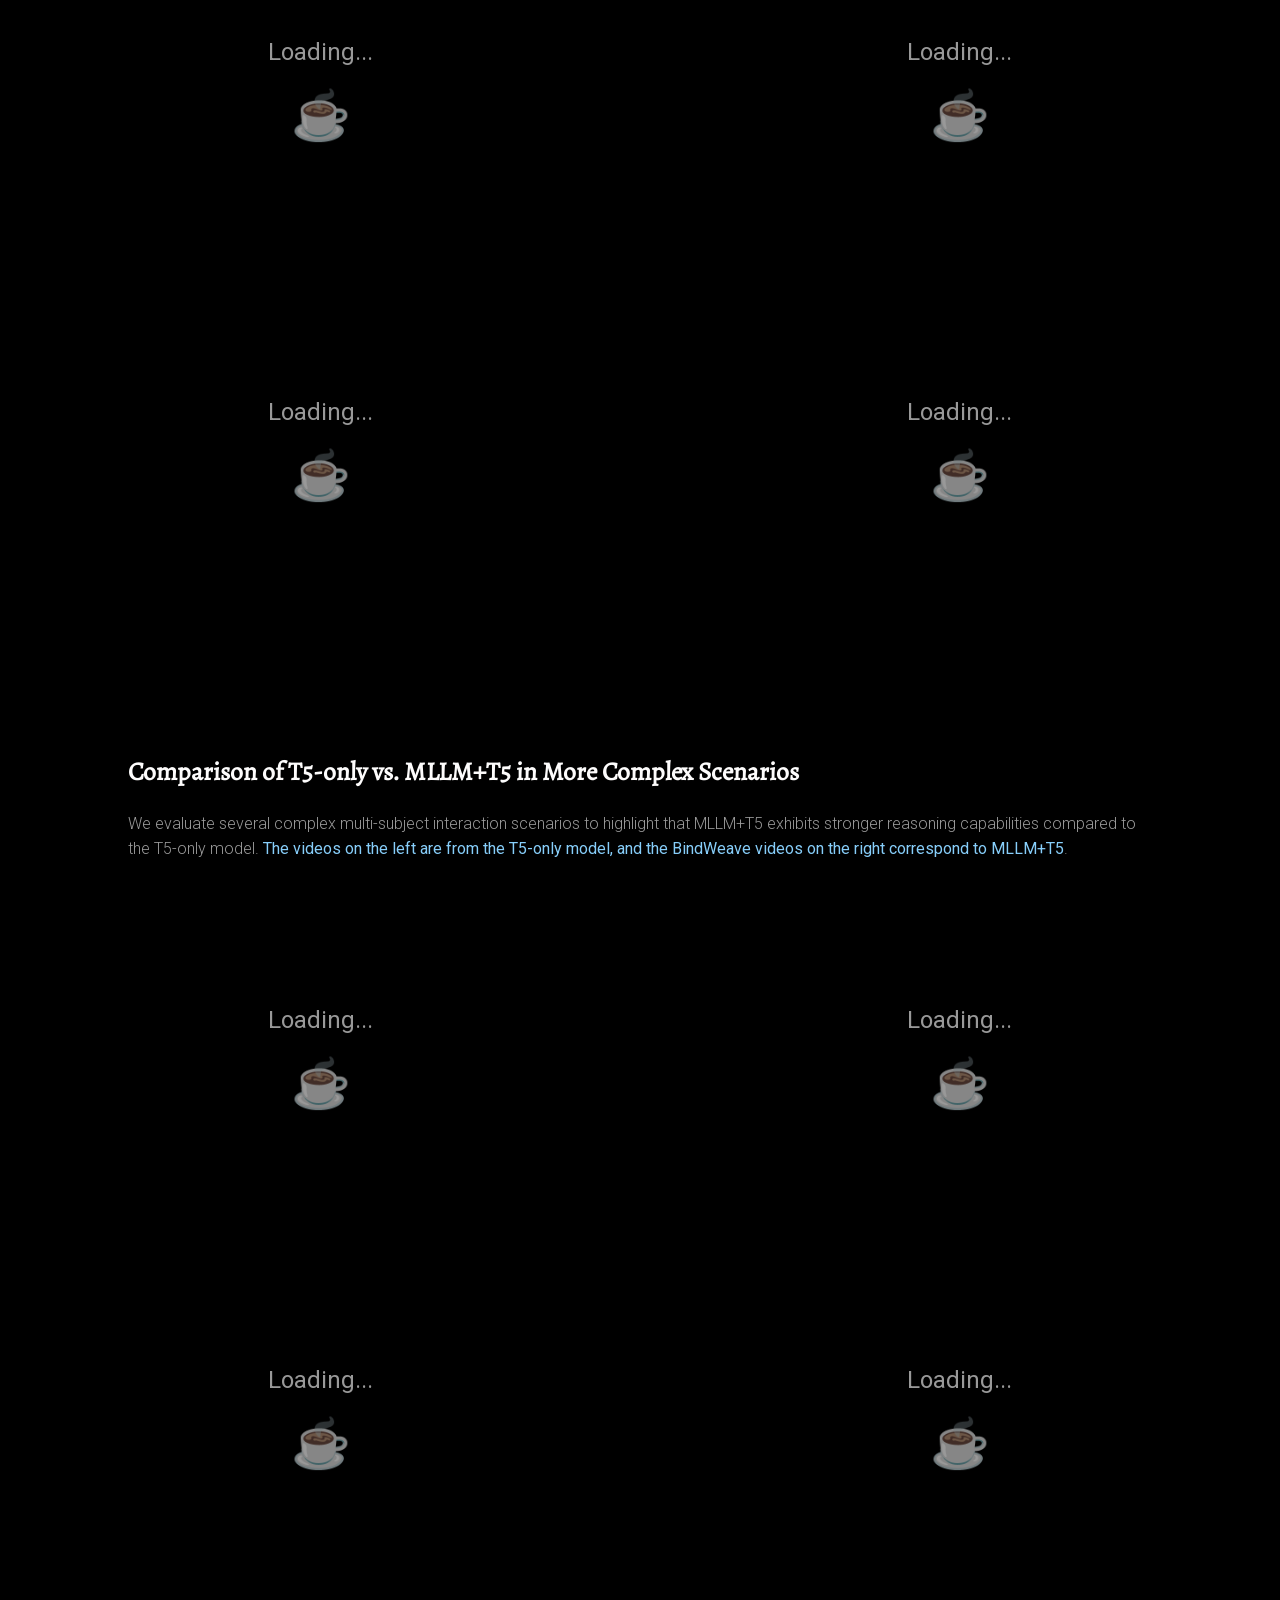
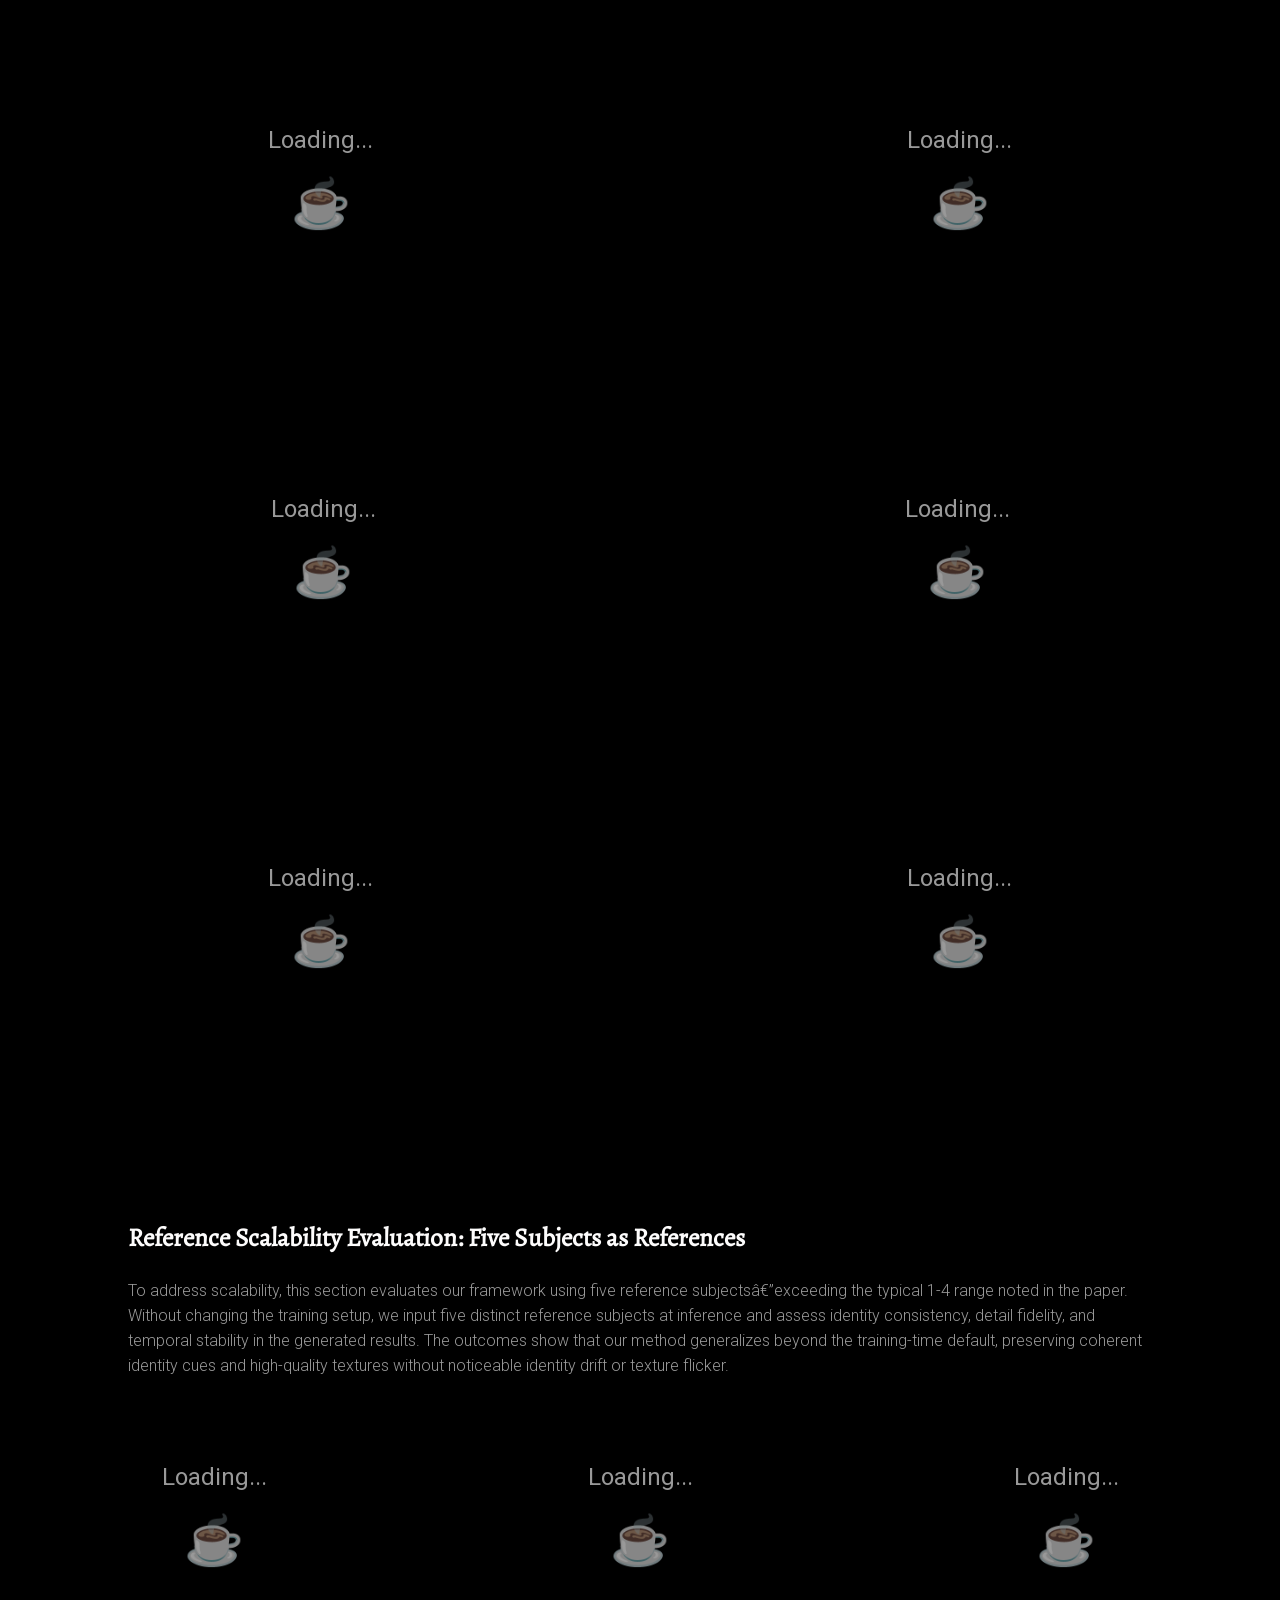
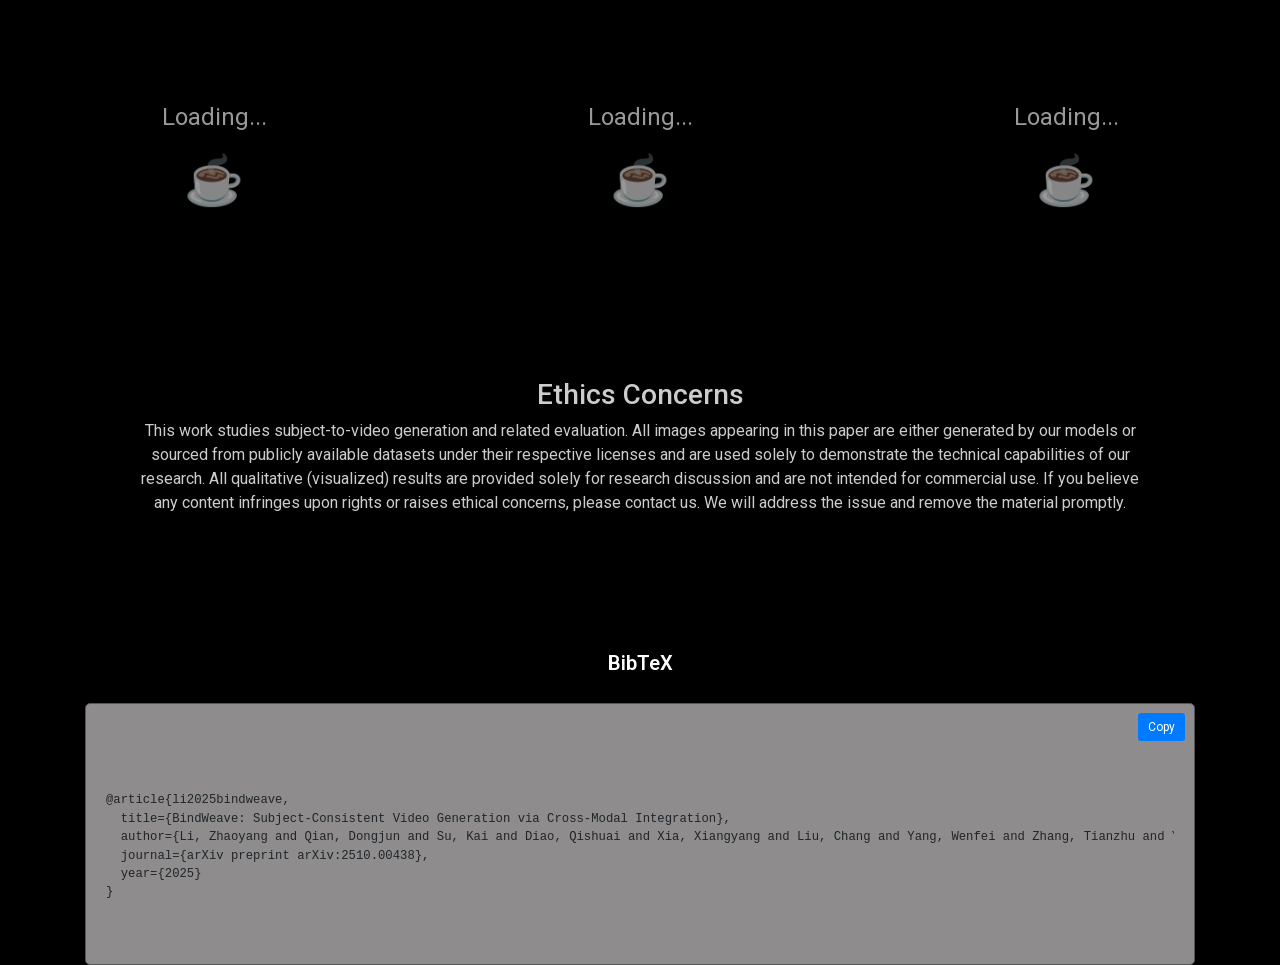
==== commit 766a0378: "Add results" ====
--- a/index.html
+++ b/index.html
@@ -1219,7 +1219,7 @@
     </div> 
     <div class="description"> 
        We evaluate several complex multi-subject interaction scenarios to highlight that MLLM+T5 exhibits stronger reasoning capabilities compared to the T5-only model.
-       <strong style="color: #87CEFA;">The videos on the left are from the T5-only model, and the BindWeave videos on the right correspond to MLLM+T5</strong>. <strong style="color: #f287fa;">In the final "basketball" example, we additionally include results from Kling: the leftmost is T5-only, the middle is Kling, and the rightmost is our MLLM+T5.</strong>
+       <strong style="color: #87CEFA;">The videos on the left are from the T5-only model, and the BindWeave videos on the right correspond to MLLM+T5</strong>. 
        
     </div> 
     
